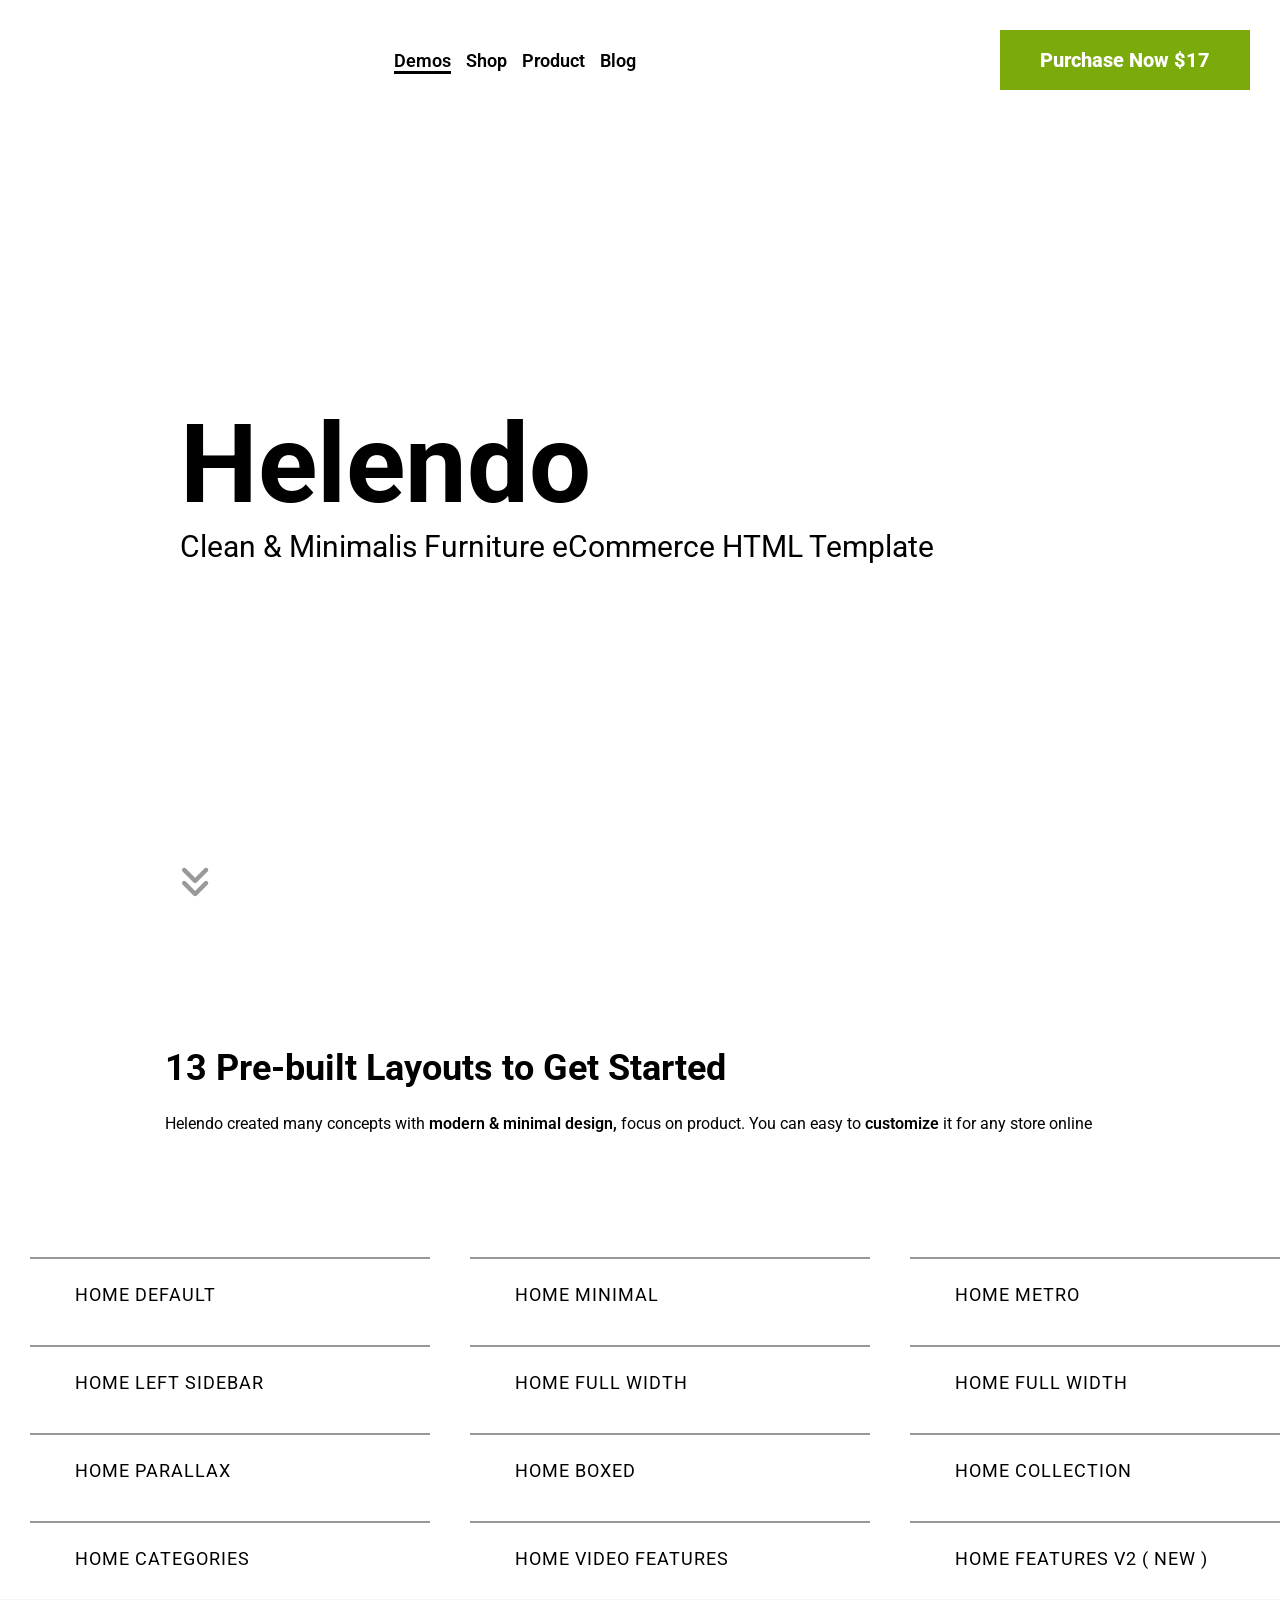
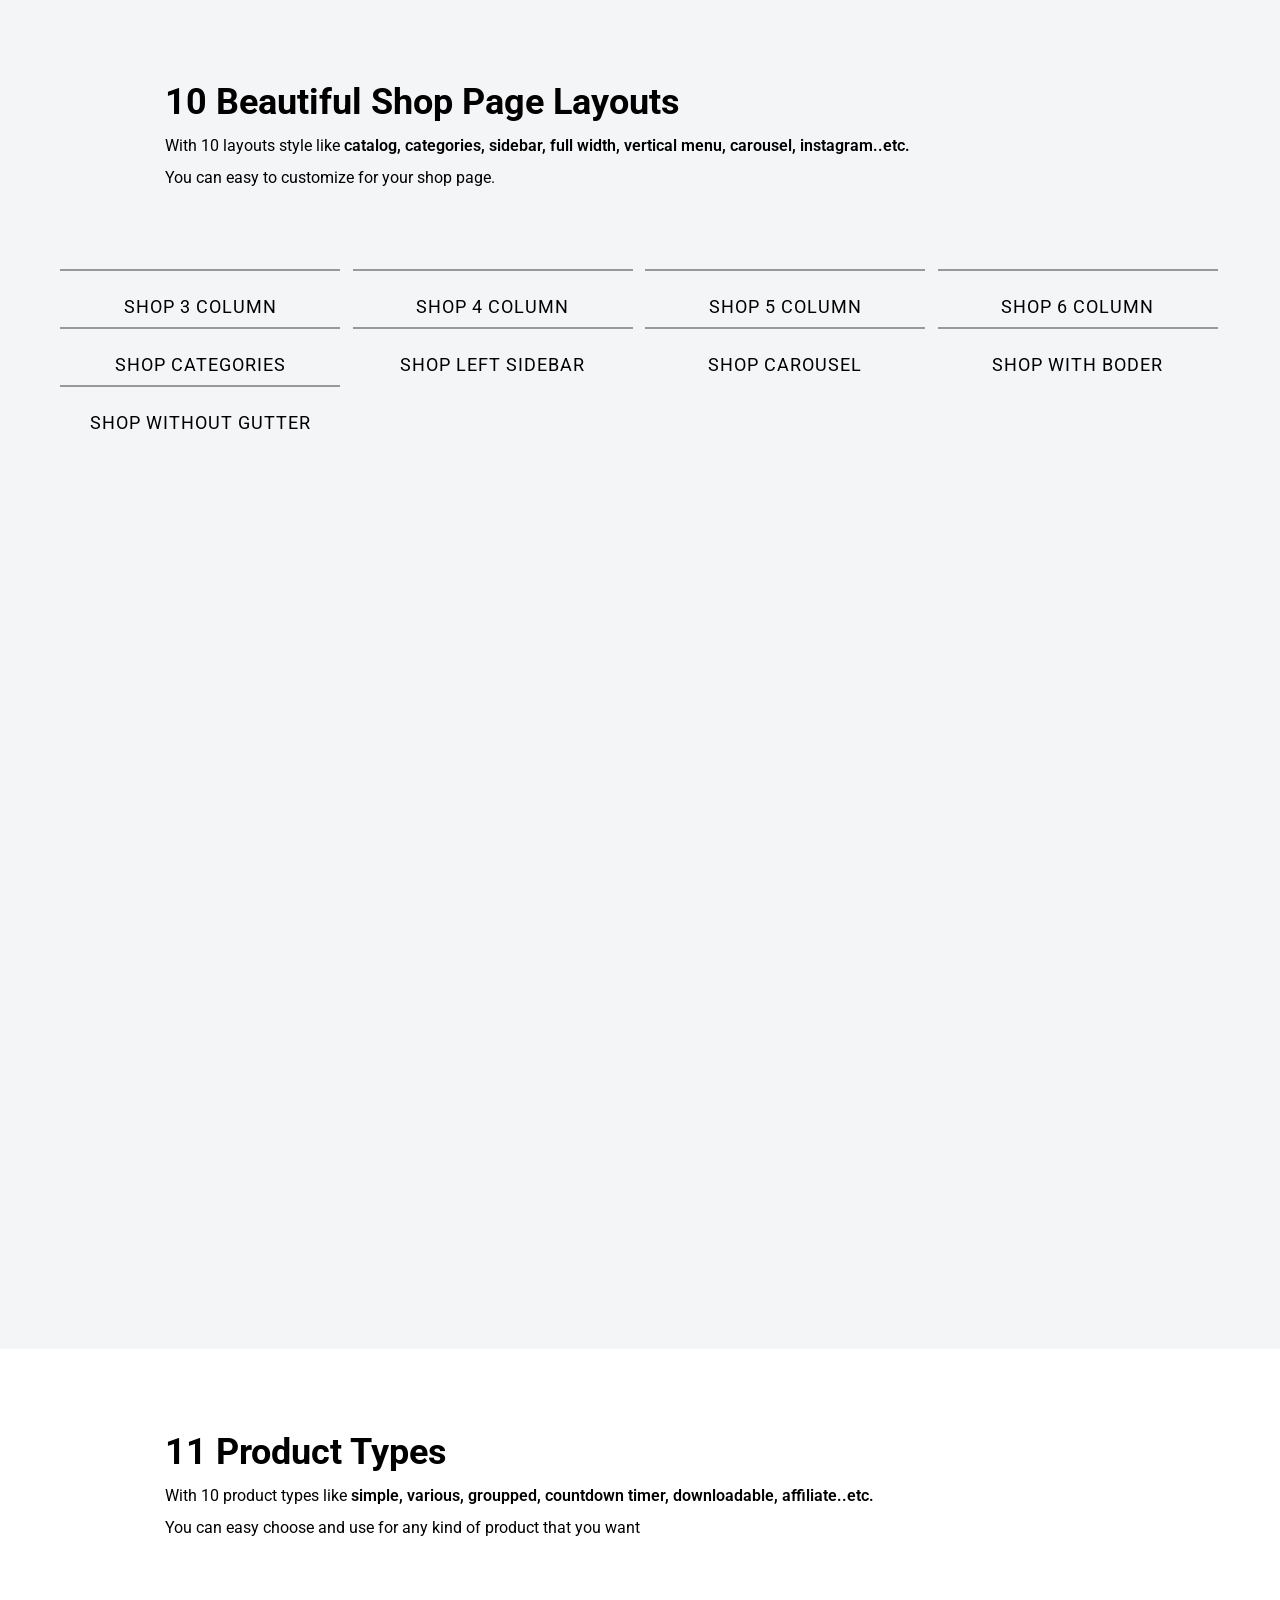
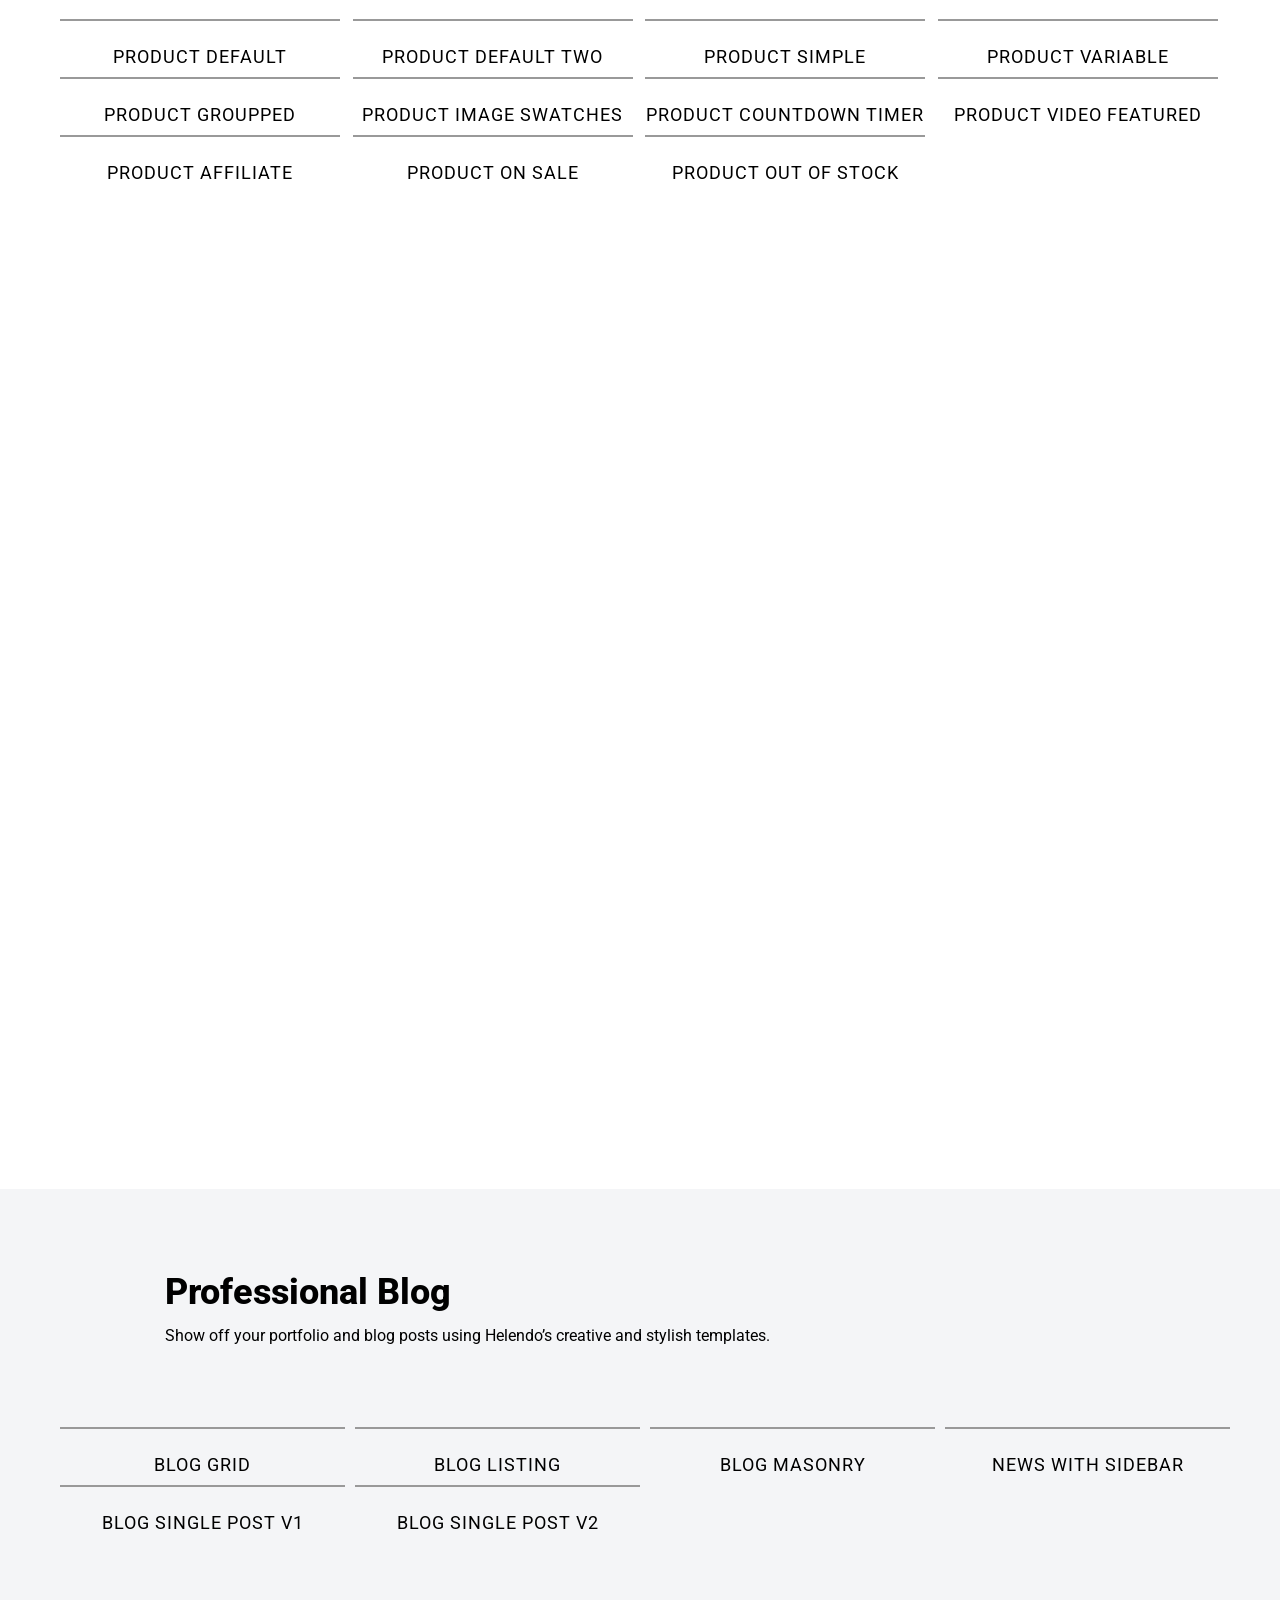
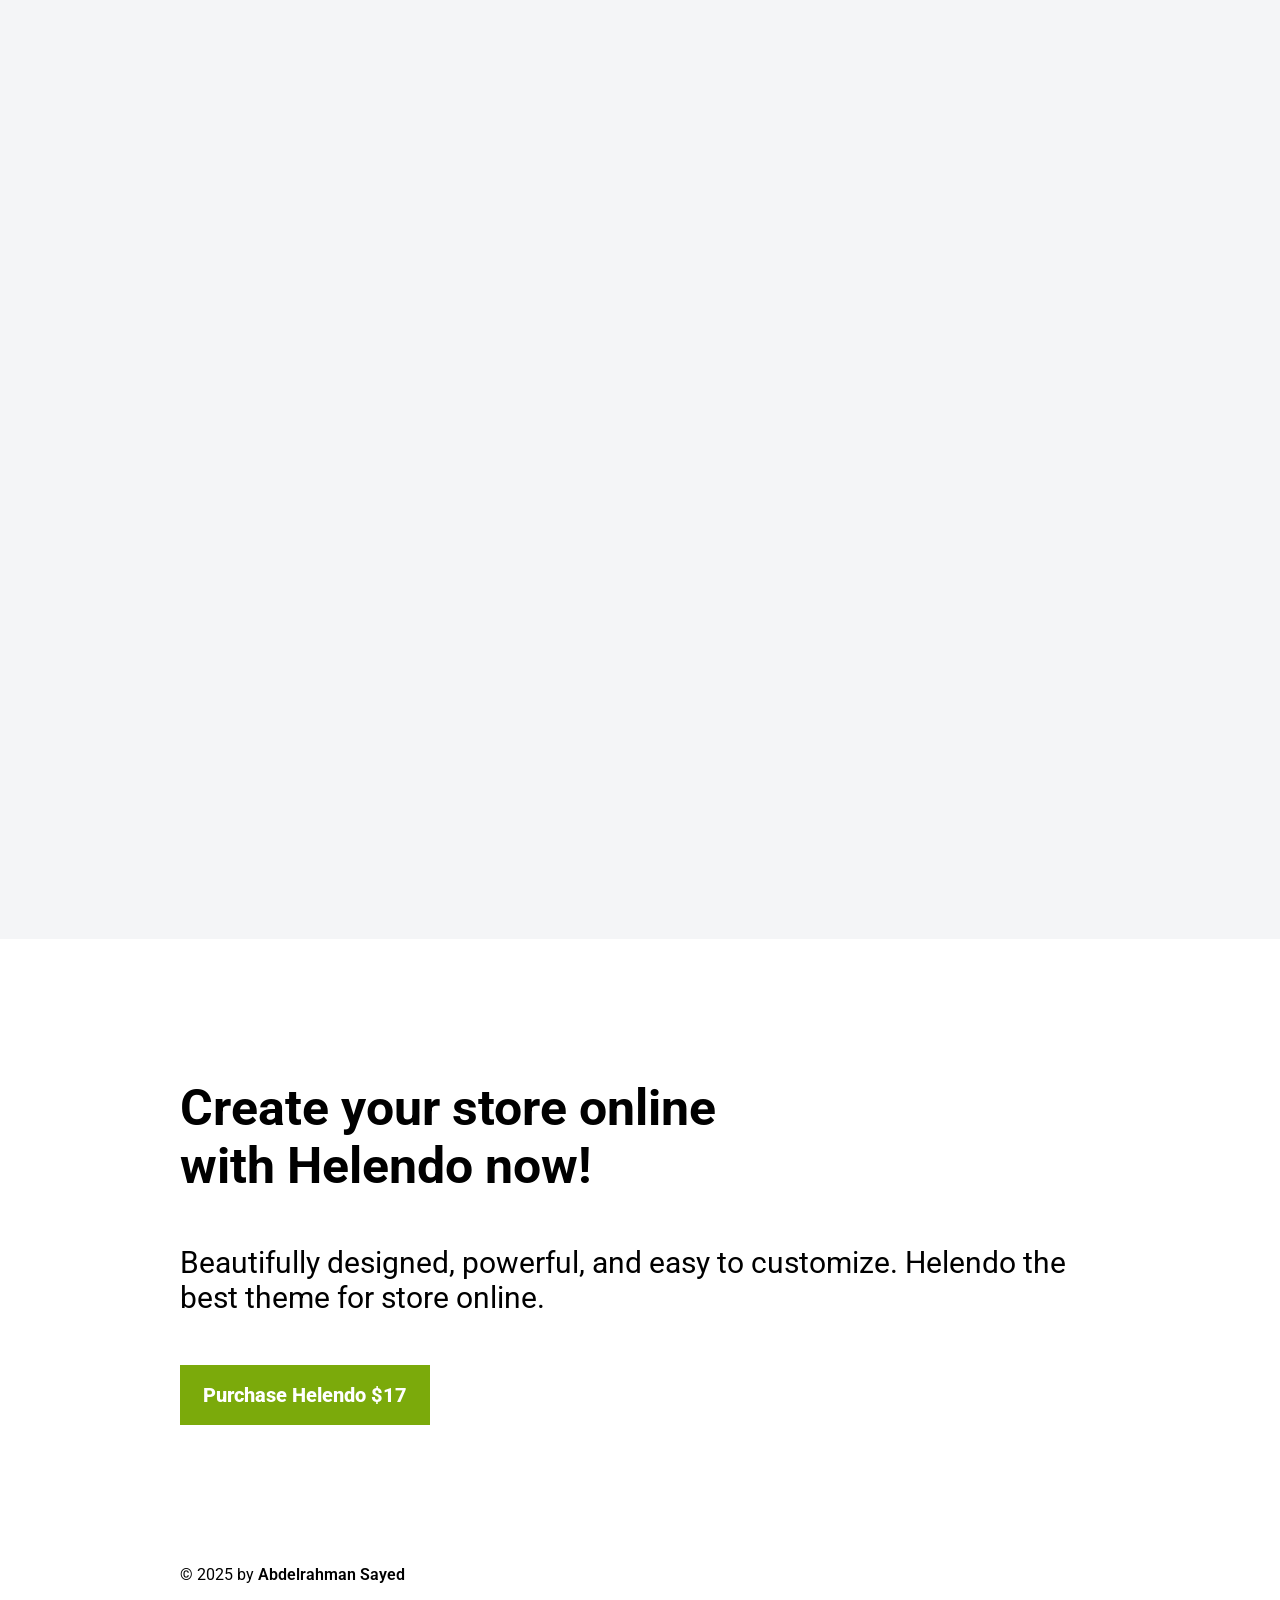
==== index.html @ ee59b18b "first commit" ====
<!DOCTYPE html>
<html lang="en">
  <head>
    <meta charset="UTF-8" />
    <meta name="viewport" content="width=device-width, initial-scale=1.0" />
    <link
      rel="stylesheet"
      href="https://cdnjs.cloudflare.com/ajax/libs/font-awesome/6.7.2/css/all.min.css"
      integrity="sha512-Evv84Mr4kqVGRNSgIGL/F/aIDqQb7xQ2vcrdIwxfjThSH8CSR7PBEakCr51Ck+w+/U6swU2Im1vVX0SVk9ABhg=="
      crossorigin="anonymous"
      referrerpolicy="no-referrer"
    />
    <link
      rel="icon"
      href="https://public-assets.envato-static.com/assets/icons/favicons/apple-touch-icon-114x114-precomposed-bab982e452fbea0c6821ffac2547e01e4b78e1df209253520c7c4e293849c4d3.png"
    />
    <link rel="preconnect" href="https://fonts.googleapis.com" />
    <link rel="preconnect" href="https://fonts.gstatic.com" crossorigin />
    <link
      href="https://fonts.googleapis.com/css2?family=Roboto:ital,wght@0,100..900;1,100..900&display=swap"
      rel="stylesheet"
    />
    <link rel="stylesheet" href="style.css" />
    <title>Envato Market</title>
  </head>
  <body>
    <header>
      <div class="header">
        <div class="logo-text">
          <img
            src="https://htmldemo.net/helendo/assets/images/logo/logo.svg"
            alt=""
          />
        </div>
        <ul>
          <li><a id="scroll-demos" href="demos">Demos</a></li>
          <li><a id="scroll-Shop" href="shop">Shop</a></li>
          <li><a id="scroll-Product" href="#">Product</a></li>
          <li><a id="scroll-Blog" href="#">Blog</a></li>
        </ul>
        <nav class="btn-header">
          <a id="btn-head" href="#">Purchase Now $17</a>
        </nav>
      </div>
    </header>
    <div class="scroll-icon">
      <i class="fa-solid fa-arrow-up"></i>
    </div>
    <div class="containar">
      <section id="demos">
        <div class="Demos">
          <div class="text-demos">
            <h1>Helendo</h1>
            <p>Clean & Minimalis Furniture eCommerce HTML Template</p>
          </div>
          <i id="angle-scrole" class="fa-solid fa-angles-down"></i>
        </div>
        <div class="Pre-built">
          <div class="pre-text">
            <h2>13 Pre-built Layouts to Get Started</h2>
            <p>
              Helendo created many concepts with
              <span>modern & minimal design, </span>
              focus on product. You can easy to <span>customize</span>
              it for any store online
            </p>
          </div>
          <div class="pre-cards">
            <div class="pre-card">
              <a href="#">
                <img
                  src="https://htmldemo.net/helendo/assets/images/preview/h1.jpg"
                  alt=""
                />
                <span>Home Default</span>
              </a>
            </div>
            <div class="pre-card">
              <a href="#">
                <img
                  src="https://htmldemo.net/helendo/assets/images/preview/h2.jpg"
                  alt=""
                />
                <span>Home Minimal</span>
              </a>
            </div>
            <div class="pre-card">
              <a href="#">
                <img
                  src="https://htmldemo.net/helendo/assets/images/preview/h3.jpg"
                  alt=""
                />
                <span>Home Metro</span>
              </a>
            </div>
            <div class="pre-card">
              <a href="">
                <img
                  src="https://htmldemo.net/helendo/assets/images/preview/h4.jpg"
                  alt=""
                />
                <span>Home Left Sidebar</span>
              </a>
            </div>
            <div class="pre-card">
              <a href="">
                <img
                  src="https://htmldemo.net/helendo/assets/images/preview/h5.jpg"
                  alt=""
                />
                <span>Home Full Width</span>
              </a>
            </div>
            <div class="pre-card">
              <a href="">
                <img
                  src="https://htmldemo.net/helendo/assets/images/preview/h5.jpg"
                  alt=""
                />
                <span>Home Full Width</span>
              </a>
            </div>
            <div class="pre-card">
              <a href="">
                <img
                  src="https://htmldemo.net/helendo/assets/images/preview/h7.jpg"
                  alt=""
                />
                <span>Home Parallax</span>
              </a>
            </div>
            <div class="pre-card">
              <a href="">
                <img
                  src="https://htmldemo.net/helendo/assets/images/preview/h7.jpg"
                  alt=""
                />
                <span>Home Boxed</span>
              </a>
            </div>
            <div class="pre-card">
              <a href="">
                <img
                  src="https://htmldemo.net/helendo/assets/images/preview/h8.jpg"
                  alt=""
                />
                <span>Home Collection</span>
              </a>
            </div>
            <div class="pre-card">
              <a href="">
                <img
                  src="https://htmldemo.net/helendo/assets/images/preview/h11.jpg"
                  alt=""
                />
                <span>Home Categories</span>
              </a>
            </div>
            <div class="pre-card">
              <a href="">
                <img
                  src="https://htmldemo.net/helendo/assets/images/preview/h12.jpg"
                  alt=""
                />
                <span>Home Video Features</span>
              </a>
            </div>
            <div class="pre-card">
              <a href="">
                <img
                  src="https://htmldemo.net/helendo/assets/images/preview/h9.jpg"
                  alt=""
                />
                <span>Home Features v2 ( New )</span>
              </a>
            </div>
          </div>
        </div>
      </section>
      <section id="shop">
        <div class="shop">
          <div class="shop-text">
            <h2>10 Beautiful Shop Page Layouts</h2>
            <p>
              With 10 layouts style like
              <span
                >catalog, categories, sidebar, full width, vertical menu,
                carousel, instagram..etc.
              </span>
              <br />
              You can easy to customize for your shop page.
            </p>
          </div>
          <div class="shop-cards">
            <div class="shop-card">
              <a href="#">
                <img
                  src="https://htmldemo.net/helendo/assets/images/preview/c1.jpg"
                  alt=""
                />
                <span>Shop 3 Column</span>
              </a>
            </div>
            <div class="shop-card">
              <a href="#">
                <img
                  src="https://htmldemo.net/helendo/assets/images/preview/c2.jpg"
                  alt=""
                />
                <span>Shop 4 Column</span>
              </a>
            </div>
            <div class="shop-card">
              <a href="#">
                <img
                  src="https://htmldemo.net/helendo/assets/images/preview/c3.jpg"
                  alt=""
                />
                <span>Shop 5 Column</span>
              </a>
            </div>
            <div class="shop-card">
              <a href="#">
                <img
                  src="https://htmldemo.net/helendo/assets/images/preview/c4.jpg"
                  alt=""
                />
                <span>Shop 6 Column</span>
              </a>
            </div>
            <div class="shop-card">
              <a href="#">
                <img
                  src="https://htmldemo.net/helendo/assets/images/preview/c5.jpg"
                  alt=""
                />
                <span>Shop Categories</span>
              </a>
            </div>
            <div class="shop-card">
              <a href="#">
                <img
                  src="https://htmldemo.net/helendo/assets/images/preview/c6.jpg"
                  alt=""
                />
                <span>Shop Left Sidebar</span>
              </a>
            </div>
            <div class="shop-card">
              <a href="#">
                <img
                  src="https://htmldemo.net/helendo/assets/images/preview/c9.jpg"
                  alt=""
                />
                <span>Shop Carousel</span>
              </a>
            </div>
            <div class="shop-card">
              <a href="#">
                <img
                  src="https://htmldemo.net/helendo/assets/images/preview/c10.jpg"
                  alt=""
                />
                <span>Shop With Boder</span>
              </a>
            </div>
            <div class="shop-card">
              <a href="#">
                <img
                  src="https://htmldemo.net/helendo/assets/images/preview/c11.jpg"
                  alt=""
                />
                <span>Shop Without Gutter</span>
              </a>
            </div>
          </div>
        </div>
      </section>
      <section id="product">
        <div class="product">
          <div class="product-text">
            <h2>11 Product Types</h2>
            <p>
              With 10 product types like
              <span
                >simple, various, groupped, countdown timer, downloadable,
                affiliate..etc.
              </span>
              <br />
              You can easy choose and use for any kind of product that you want
            </p>
          </div>
          <div class="product-cards">
            <div class="product-card">
              <a href="#">
                <img
                  src="https://htmldemo.net/helendo/assets/images/preview/s1.jpg"
                  alt=""
                />
                <span>Product Default</span>
              </a>
            </div>
            <div class="product-card">
              <a href="#">
                <img
                  src="https://htmldemo.net/helendo/assets/images/preview/s13.jpg"
                  alt=""
                />
                <span>Product Default Two</span>
              </a>
            </div>
            <div class="product-card">
              <a href="#">
                <img
                  src="https://htmldemo.net/helendo/assets/images/preview/s2.jpg"
                  alt=""
                />
                <span>Product Simple</span>
              </a>
            </div>
            <div class="product-card">
              <a href="#">
                <img
                  src="https://htmldemo.net/helendo/assets/images/preview/s3.jpg"
                  alt=""
                />
                <span>Product Variable</span>
              </a>
            </div>
            <div class="product-card">
              <a href="#">
                <img
                  src="https://htmldemo.net/helendo/assets/images/preview/s4.jpg"
                  alt=""
                />
                <span>product groupped</span>
              </a>
            </div>
            <div class="product-card">
              <a href="#">
                <img
                  src="https://htmldemo.net/helendo/assets/images/preview/s5.jpg"
                  alt=""
                />
                <span>product image swatches</span>
              </a>
            </div>
            <div class="product-card">
              <a href="#">
                <img
                  src="https://htmldemo.net/helendo/assets/images/preview/s6.jpg"
                  alt=""
                />
                <span>product countdown timer</span>
              </a>
            </div>
            <div class="product-card">
              <a href="#">
                <img
                  src="https://htmldemo.net/helendo/assets/images/preview/s8.jpg"
                  alt=""
                />
                <span>product video featured</span>
              </a>
            </div>
            <div class="product-card">
              <a href="#">
                <img
                  src="https://htmldemo.net/helendo/assets/images/preview/s9.jpg"
                  alt=""
                />
                <span>product affiliate</span>
              </a>
            </div>
            <div class="product-card">
              <a href="#">
                <img
                  src="https://htmldemo.net/helendo/assets/images/preview/s11.jpg"
                  alt=""
                />
                <span>product on sale</span>
              </a>
            </div>
            <div class="product-card">
              <a href="#">
                <img
                  src="https://htmldemo.net/helendo/assets/images/preview/s12.jpg"
                  alt=""
                />
                <span>product out of stock</span>
              </a>
            </div>
          </div>
        </div>
      </section>
      <section id="blog">
        <div class="blog">
          <div class="blog-text">
            <h2>Professional Blog</h2>
            <p>
              Show off your portfolio and blog posts using Helendo’s creative
              and stylish templates.
            </p>
          </div>
          <div class="blog-cards">
            <div class="blog-card">
              <a href="#">
                <img
                  src="https://htmldemo.net/helendo/assets/images/preview/b1.jpg"
                  alt=""
                />
                <span>Blog Grid</span>
              </a>
            </div>
            <div class="blog-card">
              <a href="#">
                <img
                  src="https://htmldemo.net/helendo/assets/images/preview/b2.jpg"
                  alt=""
                />
                <span>Blog Listing</span>
              </a>
            </div>
            <div class="blog-card">
              <a href="#">
                <img
                  src="https://htmldemo.net/helendo/assets/images/preview/b3.jpg"
                  alt=""
                />
                <span>Blog Masonry</span>
              </a>
            </div>
            <div class="blog-card">
              <a href="#">
                <img
                  src="https://htmldemo.net/helendo/assets/images/preview/b4.jpg"
                  alt=""
                />
                <span>News With Sidebar</span>
              </a>
            </div>
            <div class="blog-card">
              <a href="#">
                <img
                  src="https://htmldemo.net/helendo/assets/images/preview/b5.jpg"
                  alt=""
                />
                <span>Blog Single Post V1</span>
              </a>
            </div>
            <div class="blog-card">
              <a href="#">
                <img
                  src="https://htmldemo.net/helendo/assets/images/preview/b6.jpg"
                  alt=""
                />
                <span>Blog Single Post v2</span>
              </a>
            </div>
          </div>
        </div>
        <div class="footer">
          <div class="footer-text">
            <h1>
              Create your store online <br />
              with Helendo now!
            </h1>
            <p>
              Beautifully designed, powerful, and easy to customize. Helendo the
              best theme for store online.
            </p>
            <div class="footer-btn">
              <nav><a href="#">Purchase Helendo $17</a></nav>
            </div>
          </div>
          <p>© 2025 by <span>Abdelrahman Sayed</span></p>
        </div>
      </section>
    </div>
    <script src="script.js"></script>
  </body>
</html>
---- style.css ----
:root {
  --btn-color: #7baa0b;
  --font-ro: "Roboto", sans-serif;
}
* {
  padding: 0;
  margin: 0;
  box-sizing: border-box;
}
body {
  font-family: var(--font-ro);
}
/* Start Header  */
header {
  background: transparent;
  position: fixed;
  width: 100%;
  top: 0;
  left: 0;
  display: block;
  z-index: 1000;
}
header.scrolled {
  background: white;
  box-shadow: 0 2px 10px rgba(0, 0, 0, 0.1);
}
.header {
  display: flex;
  flex-direction: row;
  align-items: center;
  padding: 30px;
  justify-content: space-between;
  position: relative;
  z-index: 11111;
}
.header ul {
  list-style: none;
  display: flex;
  flex-direction: row;
  gap: 15px;
}
@media (max-width: 992px) {
  .header ul {
    display: none;
  }
}
.header ul a {
  position: relative;
  text-decoration: none;
  color: #000;
  font-size: 18px;
  font-weight: 600;
}
.bord {
  border-bottom: 3px solid #000;
  transition: border 0.3s ease;
  -webkit-transition: border 0.3s ease;
  -moz-transition: border 0.3s ease;
  -ms-transition: border 0.3s ease;
  -o-transition: border 0.3s ease;
}
.header ul a::after {
  content: "";
  position: absolute;
  left: 0;
  bottom: -3px;
  height: 3px;
  width: 0;
  background-color: #000;
  transition: width 0.4s ease;
}

.header ul a:hover::after {
  width: 100%;
}
.btn-header {
  width: 250px;
  height: 60px;
  background: var(--btn-color);
  display: flex;
  align-items: center;
  justify-content: center;
}
.btn-header a {
  text-decoration-line: none;
  -moz-text-decoration-line: none;
  font-size: 20px;
  font-weight: 800;
  color: #fff;
}
@media (max-width: 767px) {
  .header {
    padding: 15px;
  }
  .btn-header {
    width: 150px;
    height: 45px;
  }
  .btn-header a {
    font-size: 15px;
  }
}
/* End Header  */
.containar {
  display: flex;
  flex-direction: column;
  align-items: center;
  padding: 0 15px;
}
.scroll-icon {
  width: 70px;
  height: 55px;
  background: #dcb14a;
  border-radius: 50%;
  -webkit-border-radius: 50%;
  -moz-border-radius: 50%;
  -ms-border-radius: 50%;
  -o-border-radius: 50%;
  display: none;
  flex-direction: column;
  align-items: center;
  justify-content: center;
  position: fixed;
  right: 2%;
  bottom: 5%;
  cursor: pointer;
  z-index: 1111;
}
.scroll-icon i {
  font-size: 30px;
  color: #fff;
}
.ic-sc {
  display: flex;
}
/* start sec demos  */
section {
  width: 100vw;
}
.Demos {
  background-image: url(https://htmldemo.net/helendo/assets/images/preview-hero.jpg);
  background-size: cover;
  background-repeat: no-repeat;
  background-position: center;
  background-attachment: fixed;
  padding: 0 180px;
  width: 100%;
  height: 965px;
}
.text-demos {
  transform: translateY(400px);
}
.Demos .text-demos h1 {
  font-size: 110px;
}
.Demos .text-demos p {
  font-size: 30px;
}
.Demos i {
  font-size: 35px;
  color: #999;
  transform: translateY(700px);
  -webkit-transform: translateY(700px);
  -moz-transform: translateY(700px);
  -ms-transform: translateY(700px);
  -o-transform: translateY(700px);
  cursor: pointer;
}
.Pre-built .pre-text {
  padding: 75px 165px;

  line-height: 3.5rem;
}
.pre-text h2 {
  font-size: 36px;
}
.pre-text p {
  font-size: 16px;
  font-weight: 400;
}
.pre-text p span {
  font-weight: 600;
}
.pre-cards {
  display: grid;
  grid-template-columns: 1fr 1fr 1fr;
  padding: 30px;
  justify-items: center;
  gap: 40px;
}
.pre-card a {
  text-decoration-line: none;
  color: #000;
  display: flex;
  flex-direction: column;
  align-items: flex-start;
  gap: 25px;
  transition: all 0.3s ease-in-out;
  -moz-text-decoration-line: none;
}
.pre-card:hover {
  transform: translateY(-10px);
  -webkit-transform: translateY(-10px);
  -moz-transform: translateY(-10px);
  -ms-transform: translateY(-10px);
  -o-transform: translateY(-10px);
}
.pre-card img {
  width: 400px;
  border: 1px solid #999;
}
.pre-card span {
  font-size: 18px;
  font-weight: 400;
  text-transform: uppercase;
  letter-spacing: 1px;
  margin: 0 45px;
}
.pre-card:hover span {
  border-bottom: 1px solid #999;
}
@media (min-width: 768px) and (max-width: 1023px) {
  .Demos {
    padding: 0 15px;
    height: 570px;
  }
  .Demos .text-demos h1 {
    font-size: 55px;
  }
  .Demos .text-demos p {
    font-size: 20px;
  }
  .text-demos {
    transform: translateY(255px);
    -webkit-transform: translateY(255px);
    -moz-transform: translateY(255px);
    -ms-transform: translateY(255px);
    -o-transform: translateY(255px);
  }
  .Demos i {
    transform: translateY(360px);
    -webkit-transform: translateY(360px);
    -moz-transform: translateY(360px);
    -ms-transform: translateY(360px);
    -o-transform: translateY(360px);
  }
  .Pre-built .pre-text {
    padding: 30px;
    line-height: 3.5rem;
  }
  .pre-text h2 {
    font-size: 30px;
    font-weight: 800;
  }
  .pre-text p {
    font-size: 16px;
    line-height: 2rem;
    font-weight: 400;
  }
  .pre-cards {
    display: grid;
    grid-template-columns: 1fr 1fr;
    padding: 25px;
    justify-items: center;
    gap: 8px;
  }
  .pre-card img {
    width: 360px;
    border: 1px solid #999;
  }
  .pre-card span {
    font-size: 16px;
    margin: 0 30px;
  }
}
@media (max-width: 767px) {
  .Demos {
    padding: 0 15px;
    height: 510px;
  }
  .Demos .text-demos h1 {
    font-size: 40px;
  }
  .Demos .text-demos p {
    font-size: 20px;
  }
  .text-demos {
    transform: translateY(170px);
    -webkit-transform: translateY(170px);
    -moz-transform: translateY(170px);
    -ms-transform: translateY(170px);
    -o-transform: translateY(170px);
  }
  .Demos i {
    transform: translateY(300px);
    -webkit-transform: translateY(300px);
    -moz-transform: translateY(300px);
    -ms-transform: translateY(300px);
    -o-transform: translateY(300px);
  }
  .Pre-built .pre-text {
    padding: 15px;
    line-height: 3rem;
  }
  .pre-text h2 {
    font-size: 30px;
    font-weight: 800;
  }
  .pre-text p {
    font-size: 16px;
    line-height: 2rem;
    font-weight: 400;
  }
  .pre-cards {
    display: grid;
    grid-template-columns: 1fr;
    padding: 25px;
    justify-items: center;
    gap: 30px;
  }
  .pre-card img {
    width: 275px;
    border: 1px solid #999;
  }
  .pre-card span {
    font-size: 16px;
    margin: 0 30px;
  }
}
/* End sec demos  */
/* start sec shop  */
#shop {
  height: 100%;
}
.shop {
  background: #f4f5f7;
  height: 150vh;
}
.shop-text {
  padding: 75px 165px;
  line-height: 3.5rem;
}
.shop-text h2 {
  font-size: 36px;
}
.shop-text p {
  font-size: 16px;
  font-weight: 400;
  line-height: 2;
}
.shop p span {
  font-weight: 600;
}
.shop-cards {
  display: grid;
  grid-template-columns: 1fr 1fr 1fr 1fr;
  padding: 0px 60px;
  justify-items: start;
  gap: 10px;
  width: 100%;
}
.shop-card a {
  text-decoration-line: none;
  color: #000;
  display: flex;
  flex-direction: column;
  align-items: center;
  gap: 25px;
  transition: all 0.3s ease-in-out;
  -moz-text-decoration-line: none;
}
.shop-card:hover {
  transform: translateY(-10px);
  -webkit-transform: translateY(-10px);
  -moz-transform: translateY(-10px);
  -ms-transform: translateY(-10px);
  -o-transform: translateY(-10px);
}
.shop-card img {
  width: 280px;
  border: 1px solid #999;
}
.shop-card span {
  font-size: 18px;
  font-weight: 400;
  text-transform: uppercase;
  letter-spacing: 1px;
}
.shop-card:hover span {
  border-bottom: 1px solid #999;
}
@media (min-width: 768px) and (max-width: 1023px) {
  #shop {
    height: 100%;
  }
  .shop-cards {
    display: grid;
    grid-template-columns: 1fr 1fr;
    padding: 25px;
    justify-items: center;
    gap: 8px;
  }
  .shop-text {
    padding: 30px;
    line-height: 3.5rem;
  }
  .shop-text h2 {
    font-size: 30px;
    font-weight: 800;
  }
  .shop-text p {
    font-size: 16px;
    line-height: 2rem;
    font-weight: 400;
  }
}
@media (max-width: 767px) {
  #shop {
    height: 100%;
  }
  .shop-cards {
    display: grid;
    grid-template-columns: 1fr;
    padding: 25px;
    justify-items: center;
    gap: 8px;
  }
  .shop-text {
    padding: 30px;
    line-height: 3rem;
  }
  .shop-text h2 {
    font-size: 30px;
    font-weight: 800;
    line-height: 2.2rem;
  }
  .shop-text p {
    font-size: 16px;
    line-height: 2rem;
    font-weight: 400;
  }
  .shop-card span {
    font-size: 12px;
    font-weight: 400;
    text-transform: uppercase;
    letter-spacing: 1px;
  }
}
/* End sec shop  */
/* Start sec product  */
#product {
  height: 160vh;
}
.product-text {
  padding: 75px 165px;
  line-height: 3.5rem;
}
.product-text h2 {
  font-size: 36px;
}
.product-text p {
  font-size: 16px;
  font-weight: 400;
  line-height: 2;
}
.product p span {
  font-weight: 600;
}
.product-cards {
  display: grid;
  grid-template-columns: 1fr 1fr 1fr 1fr;
  padding: 0px 60px;
  justify-items: start;
  gap: 10px;
  width: 100%;
}
.product-card a {
  text-decoration-line: none;
  color: #000;
  display: flex;
  flex-direction: column;
  align-items: center;
  gap: 25px;
  transition: all 0.3s ease-in-out;
  -moz-text-decoration-line: none;
}
.product-card:hover {
  transform: translateY(-10px);
  -webkit-transform: translateY(-10px);
  -moz-transform: translateY(-10px);
  -ms-transform: translateY(-10px);
  -o-transform: translateY(-10px);
}
.product-card img {
  width: 280px;
  border: 1px solid #999;
}
.product-card span {
  font-size: 18px;
  font-weight: 400;
  text-transform: uppercase;
  letter-spacing: 1px;
}
.product-card:hover span {
  border-bottom: 1px solid #999;
}
@media (min-width: 768px) and (max-width: 1023px) {
  #product {
    height: 100%;
  }
  .product-cards {
    display: grid;
    grid-template-columns: 1fr 1fr;
    padding: 25px;
    justify-items: center;
    gap: 8px;
  }
  .product-text {
    padding: 30px;
    line-height: 3.5rem;
  }
  .product-text h2 {
    font-size: 30px;
    font-weight: 800;
  }
  .product-text p {
    font-size: 16px;
    line-height: 2rem;
    font-weight: 400;
  }
}
@media (max-width: 767px) {
  #product {
    height: 100%;
  }
  .product-cards {
    display: grid;
    grid-template-columns: 1fr;
    padding: 25px;
    justify-items: center;
    gap: 8px;
  }
  .product-text {
    padding: 30px;
    line-height: 3rem;
  }
  .product-text h2 {
    font-size: 30px;
    font-weight: 800;
    line-height: 2.2rem;
  }
  .product-text p {
    font-size: 16px;
    line-height: 2rem;
    font-weight: 400;
  }
  .product-card span {
    font-size: 12px;
    font-weight: 400;
    text-transform: uppercase;
    letter-spacing: 1px;
  }
}
/* End sec product  */
/* Start sec blog  */
#blog {
  height: 100%;
}
.blog {
  background: #f4f5f7;
  height: 150vh;
}
.blog-text {
  padding: 75px 165px;
  line-height: 3.5rem;
}
.blog-text h2 {
  font-size: 36px;
  font-weight: 800;
}
.blog-text p {
  font-size: 16px;
  line-height: 2rem;
  font-weight: 400;
}
.blog-cards {
  display: grid;
  grid-template-columns: 1fr 1fr 1fr 1fr;
  padding: 0px 60px;
  justify-items: start;
  gap: 10px;
  width: 100%;
}
.blog-card a {
  text-decoration-line: none;
  color: #000;
  display: flex;
  flex-direction: column;
  align-items: center;
  gap: 25px;
  transition: all 0.3s ease-in-out;
  -moz-text-decoration-line: none;
}
.blog-card:hover {
  transform: translateY(-10px);
  -webkit-transform: translateY(-10px);
  -moz-transform: translateY(-10px);
  -ms-transform: translateY(-10px);
  -o-transform: translateY(-10px);
}
.blog-card img {
  width: 285px;
  border: 1px solid #999;
}
.blog-card span {
  font-size: 18px;
  font-weight: 400;
  text-transform: uppercase;
  letter-spacing: 1px;
}
.blog-card:hover span {
  border-bottom: 1px solid #999;
}
@media (min-width: 768px) and (max-width: 1023px) {
  #blog {
    height: 100%;
  }
  .blog {
    height: auto;
  }
  .blog-cards {
    display: grid;
    grid-template-columns: 1fr 1fr;
    padding: 25px;
    justify-items: center;
    gap: 8px;
  }
  .blog-text {
    padding: 30px;
    line-height: 3.5rem;
  }
  .blog-text h2 {
    font-size: 30px;
    font-weight: 800;
  }
  .blog-text p {
    font-size: 16px;
    line-height: 2rem;
    font-weight: 400;
  }
}
@media (max-width: 767px) {
  #blog {
    height: 100%;
  }
  .blog {
    height: auto;
  }
  .blog-cards {
    display: grid;
    grid-template-columns: 1fr;
    padding: 25px;
    justify-items: center;
    gap: 8px;
  }
  .blog-text {
    padding: 30px;
    line-height: 3rem;
  }
  .blog-text h2 {
    font-size: 30px;
    font-weight: 800;
    line-height: 2.2rem;
  }
  .blog-text p {
    font-size: 16px;
    line-height: 2rem;
    font-weight: 400;
  }
  .blog-card span {
    font-size: 12px;
    font-weight: 400;
    text-transform: uppercase;
    letter-spacing: 1px;
  }
}
.footer {
  background-image: url(https://htmldemo.net/helendo/assets/images/footer.jpg);
  background-size: cover;
  background-repeat: no-repeat;
  background-position: center;
  background-attachment: fixed;
  padding: 0 180px;
  width: 100%;
  height: 700px;
}
.footer-text {
  padding: 140px 0;
  display: flex;
  flex-direction: column;
  gap: 50px;
}
.footer-text h1 {
  font-size: 50px;
  font-weight: 700;
}
.footer-text p {
  font-size: 30px;
}
.footer-btn {
  width: 250px;
  height: 60px;
  background: var(--btn-color);
  display: flex;
  align-items: center;
  justify-content: center;
}
.footer-btn a {
  text-decoration-line: none;
  -moz-text-decoration-line: none;
  font-size: 20px;
  font-weight: 800;
  color: #fff;
}
.footer span {
  font-weight: 600;
}
@media (min-width: 768px) and (max-width: 1023px) {
  .footer {
    padding: 30px;
    height: auto;
  }

  .footer-text {
    padding: 40px 0;
    display: flex;
    flex-direction: column;
    gap: 50px;
  }
  .footer-text h1 {
    font-size: 25px;
    font-weight: 700;
  }
  .footer-text p {
    font-size: 18px;
  }
}
@media (max-width: 767px) {
  .footer {
    padding: 30px;
    height: auto;
  }
  .footer-text {
    padding: 30px 0;
    display: flex;
    flex-direction: column;
    gap: 65px;
  }
  .footer-text h1 {
    font-size: 23px;
    font-weight: 700;
  }
  .footer-text p {
    font-size: 16px;
  }
  .footer-btn {
    width: 200px;
    height: 50px;
    background: var(--btn-color);
    display: flex;
    align-items: center;
    justify-content: center;
  }
  .footer-btn a {
    text-decoration-line: none;
    -moz-text-decoration-line: none;
    font-size: 16px;
    font-weight: 800;
    color: #fff;
  }
}
/* End sec blog  */
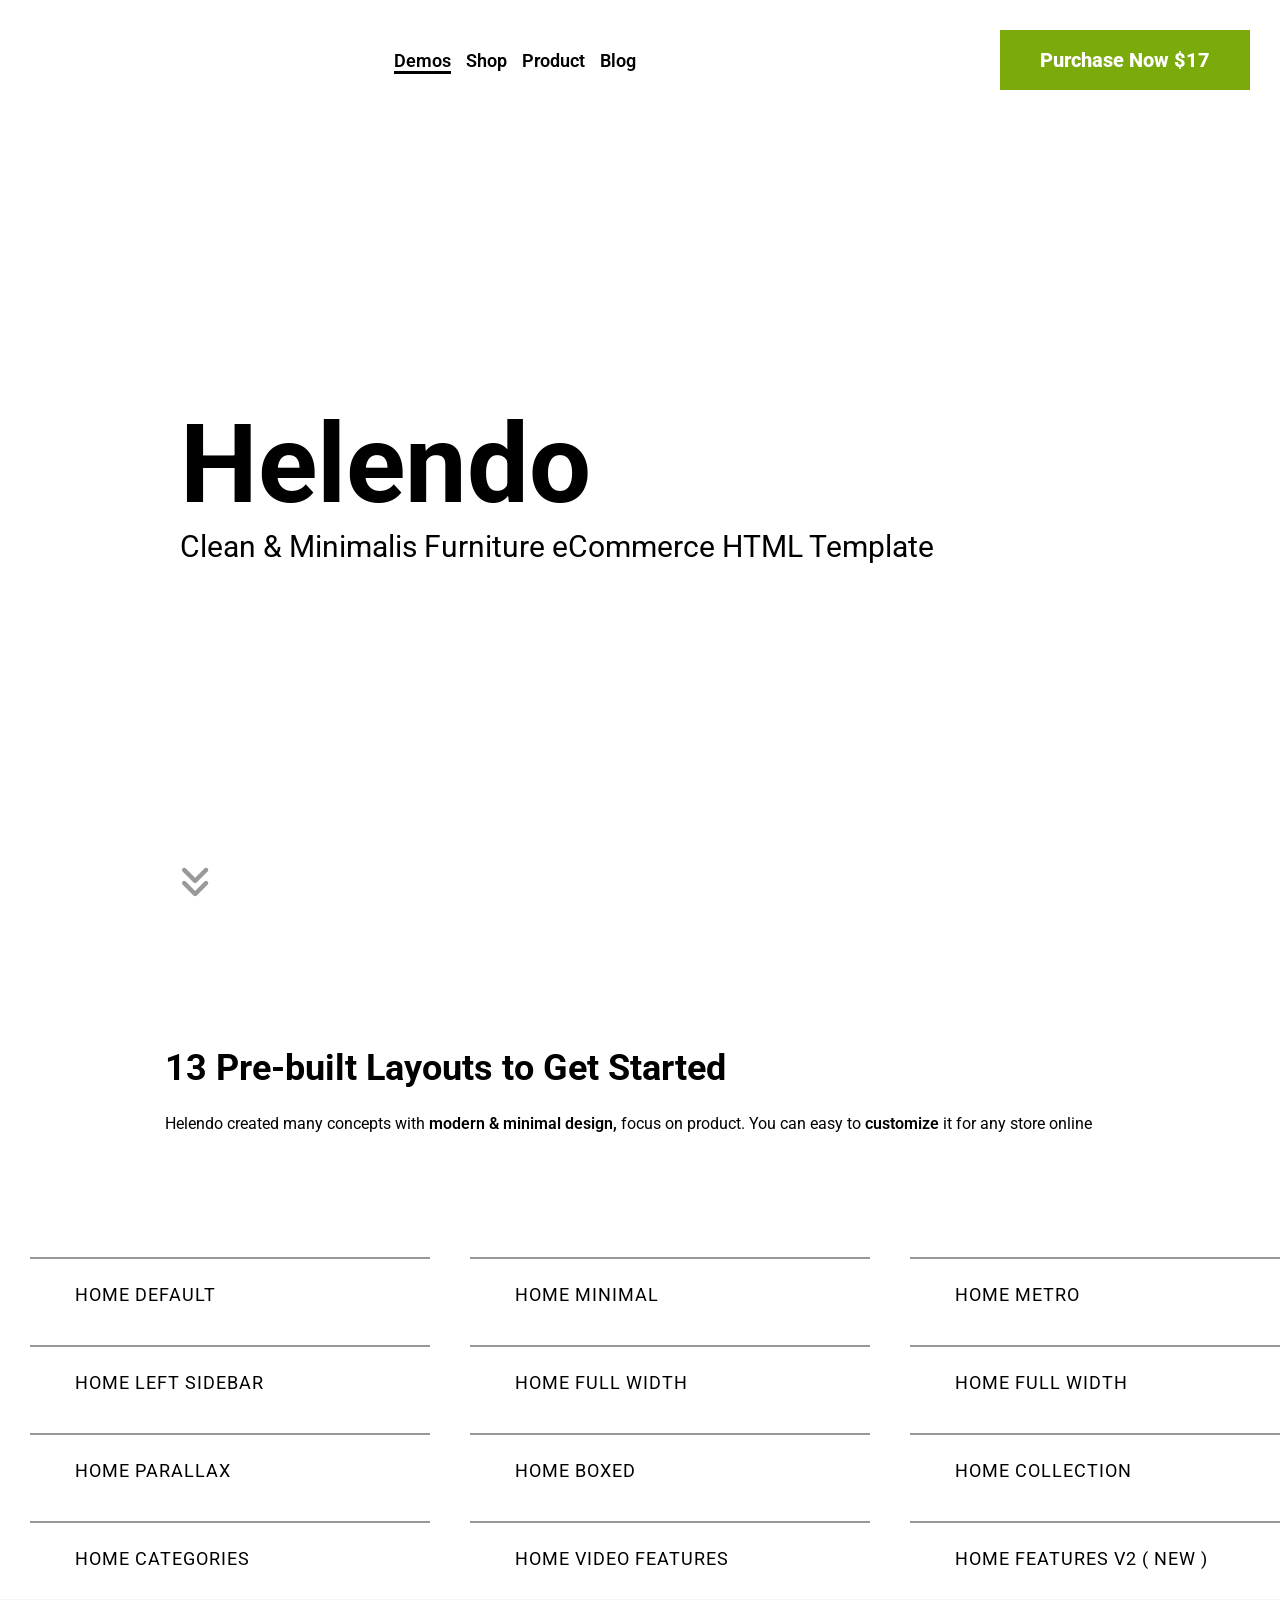
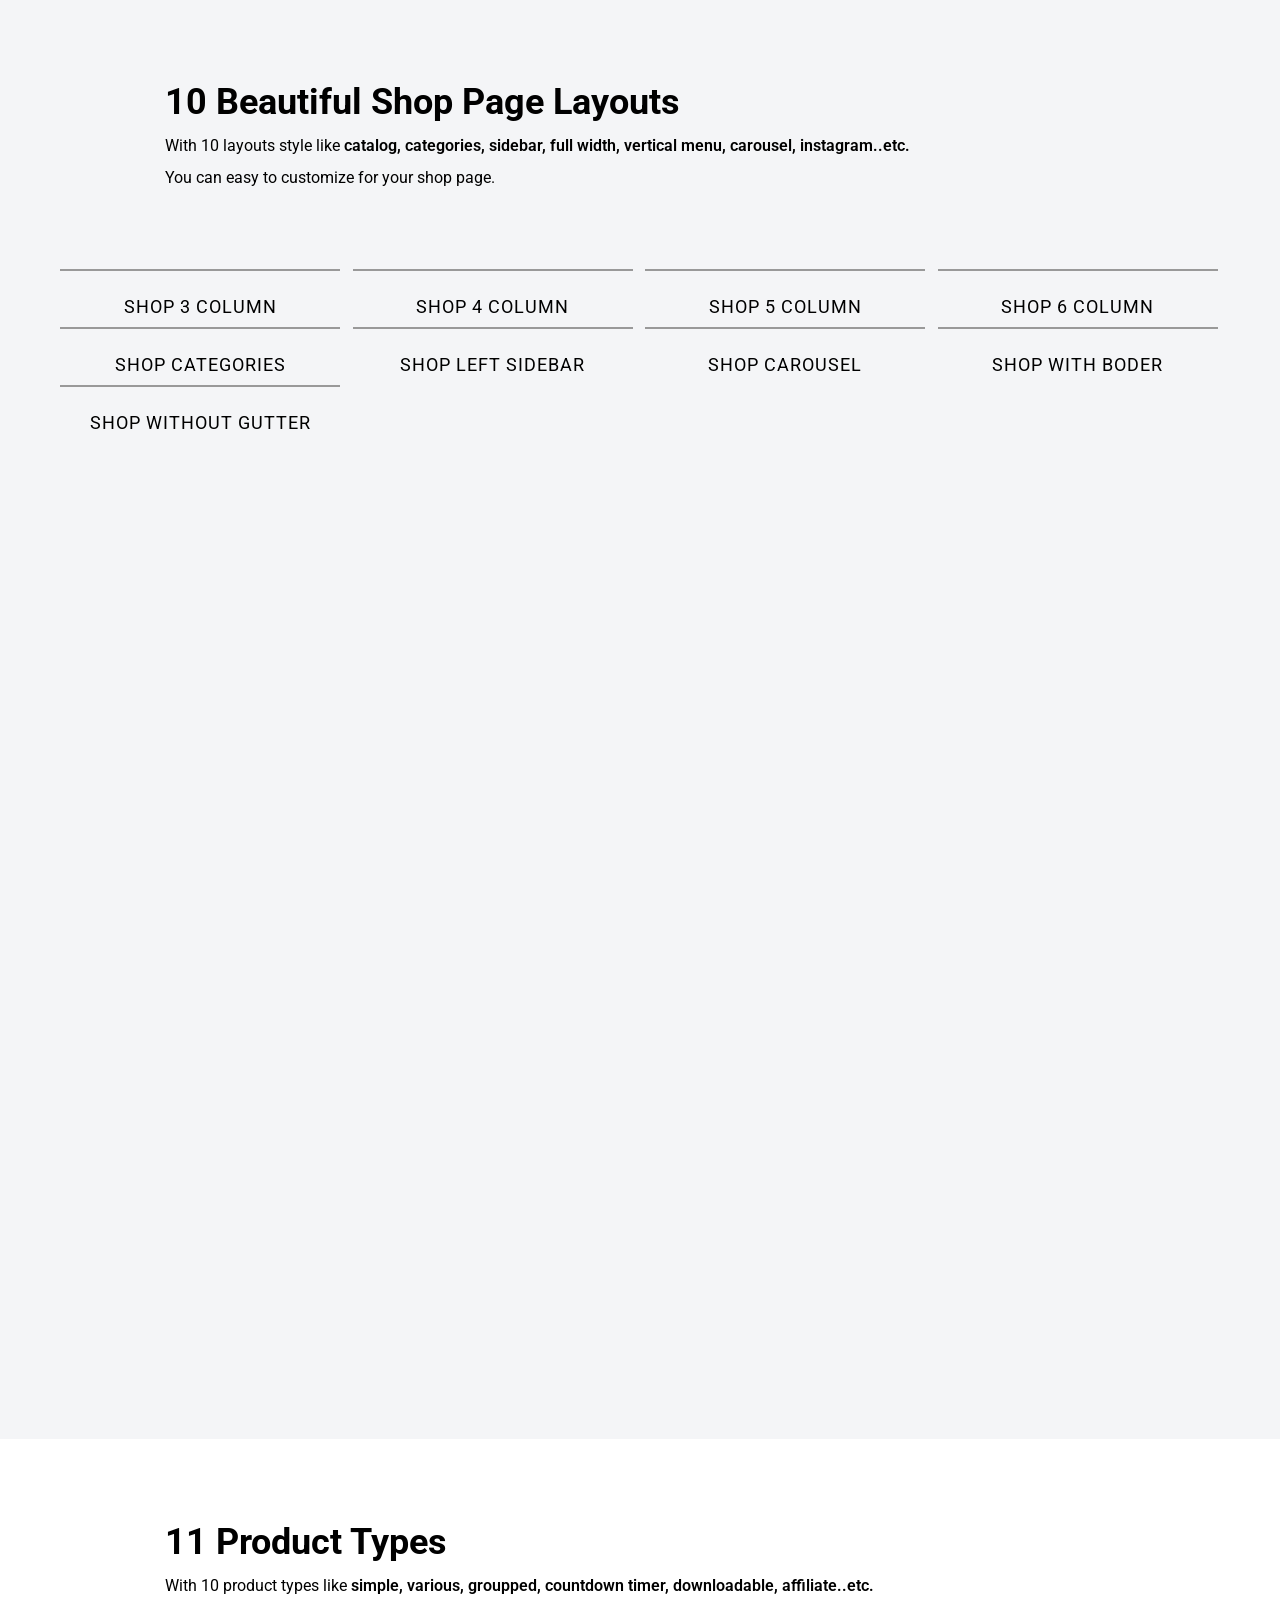
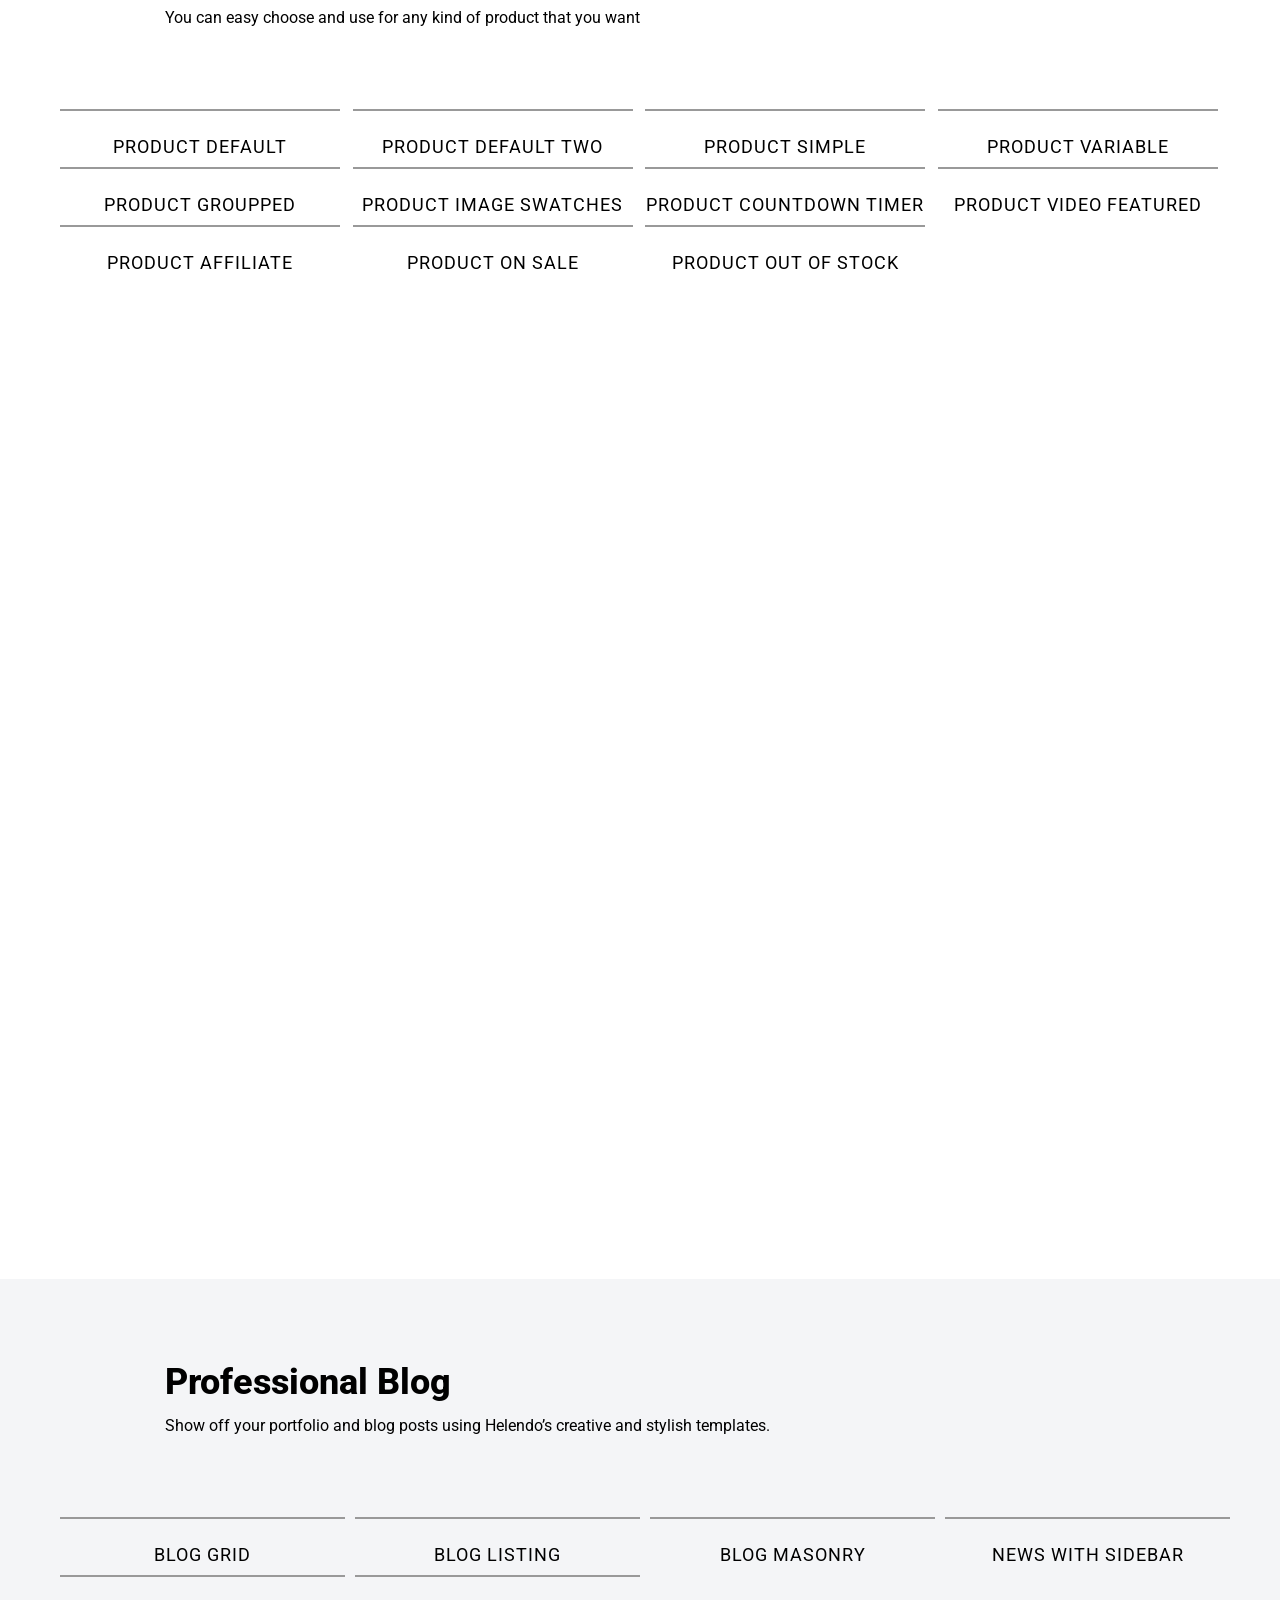
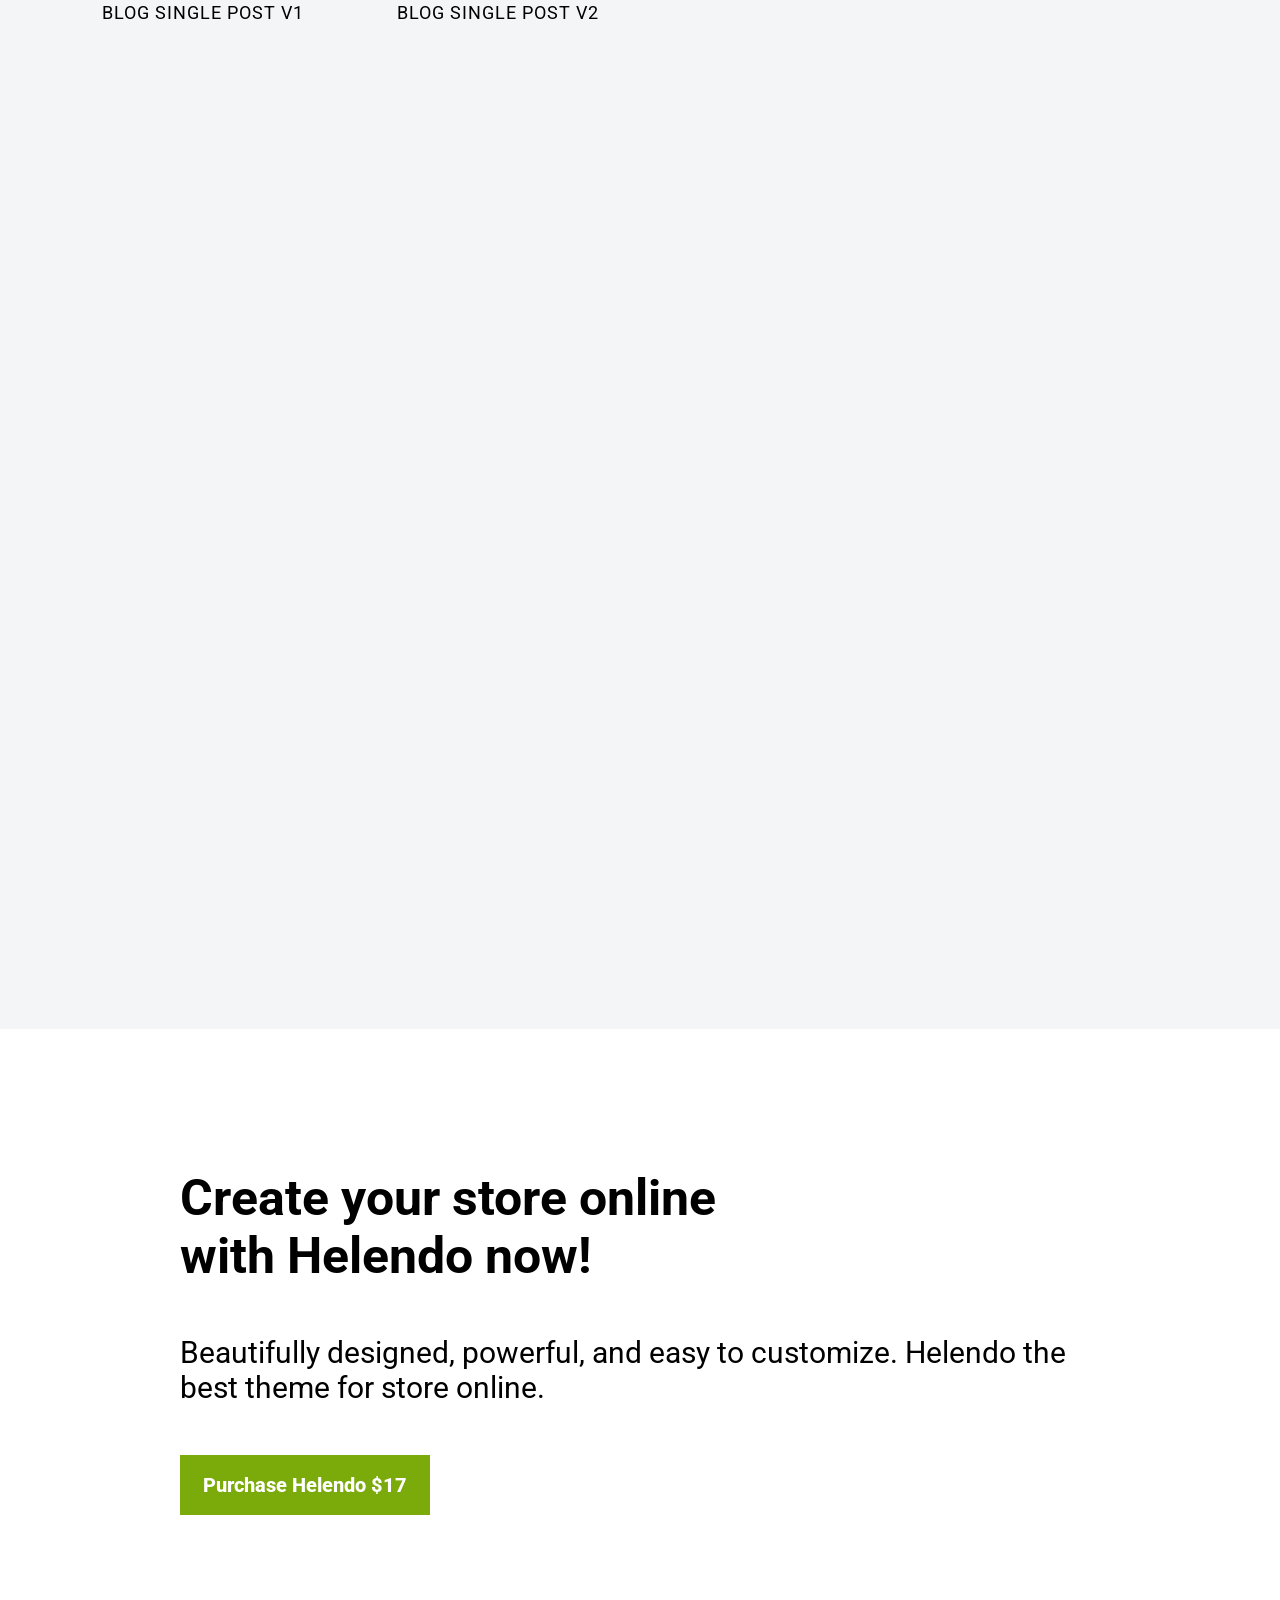
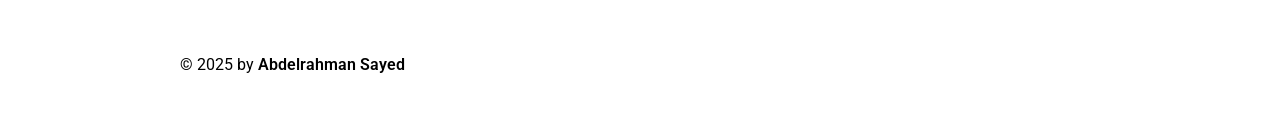
==== commit d55b1c03: "add animation in scroll icon" ====
--- a/index.html
+++ b/index.html
@@ -35,8 +35,8 @@
         <ul>
           <li><a id="scroll-demos" href="demos">Demos</a></li>
           <li><a id="scroll-Shop" href="shop">Shop</a></li>
-          <li><a id="scroll-Product" href="#">Product</a></li>
-          <li><a id="scroll-Blog" href="#">Blog</a></li>
+          <li><a id="scroll-Product" href="product">Product</a></li>
+          <li><a id="scroll-Blog" href="blog">Blog</a></li>
         </ul>
         <nav class="btn-header">
           <a id="btn-head" href="#">Purchase Now $17</a>
--- a/style.css
+++ b/style.css
@@ -53,11 +53,11 @@
 }
 .bord {
   border-bottom: 3px solid #000;
-  transition: border 0.3s ease;
-  -webkit-transition: border 0.3s ease;
-  -moz-transition: border 0.3s ease;
-  -ms-transition: border 0.3s ease;
-  -o-transition: border 0.3s ease;
+  transition: width 0.4s ease-out;
+  -webkit-transition: width 0.4s ease-out;
+  -moz-transition: width 0.4s ease-out;
+  -ms-transition: width 0.4s ease-out;
+  -o-transition: width 0.4s ease-out;
 }
 .header ul a::after {
   content: "";
@@ -68,8 +68,11 @@
   width: 0;
   background-color: #000;
   transition: width 0.4s ease;
-}
-
+  -webkit-transition: width 0.4s ease;
+  -moz-transition: width 0.4s ease;
+  -ms-transition: width 0.4s ease;
+  -o-transition: width 0.4s ease;
+}
 .header ul a:hover::after {
   width: 100%;
 }
@@ -126,6 +129,26 @@
   cursor: pointer;
   z-index: 1111;
 }
+.scroll-icon:hover {
+  animation: si 1s infinite;
+  -webkit-animation: si 1s infinite;
+}
+@keyframes si {
+  0% {
+    transform: translateY(10px);
+    -webkit-transform: translateY(10px);
+    -moz-transform: translateY(10px);
+    -ms-transform: translateY(10px);
+    -o-transform: translateY(10px);
+  }
+  100% {
+    transform: translateY(-10px);
+    -webkit-transform: translateY(-10px);
+    -moz-transform: translateY(-10px);
+    -ms-transform: translateY(-10px);
+    -o-transform: translateY(-10px);
+  }
+}
 .scroll-icon i {
   font-size: 30px;
   color: #fff;
@@ -334,7 +357,7 @@
 }
 .shop {
   background: #f4f5f7;
-  height: 150vh;
+  height: 160vh;
 }
 .shop-text {
   padding: 75px 165px;
@@ -416,6 +439,9 @@
 }
 @media (max-width: 767px) {
   #shop {
+    height: 100%;
+  }
+  .shop {
     height: 100%;
   }
   .shop-cards {
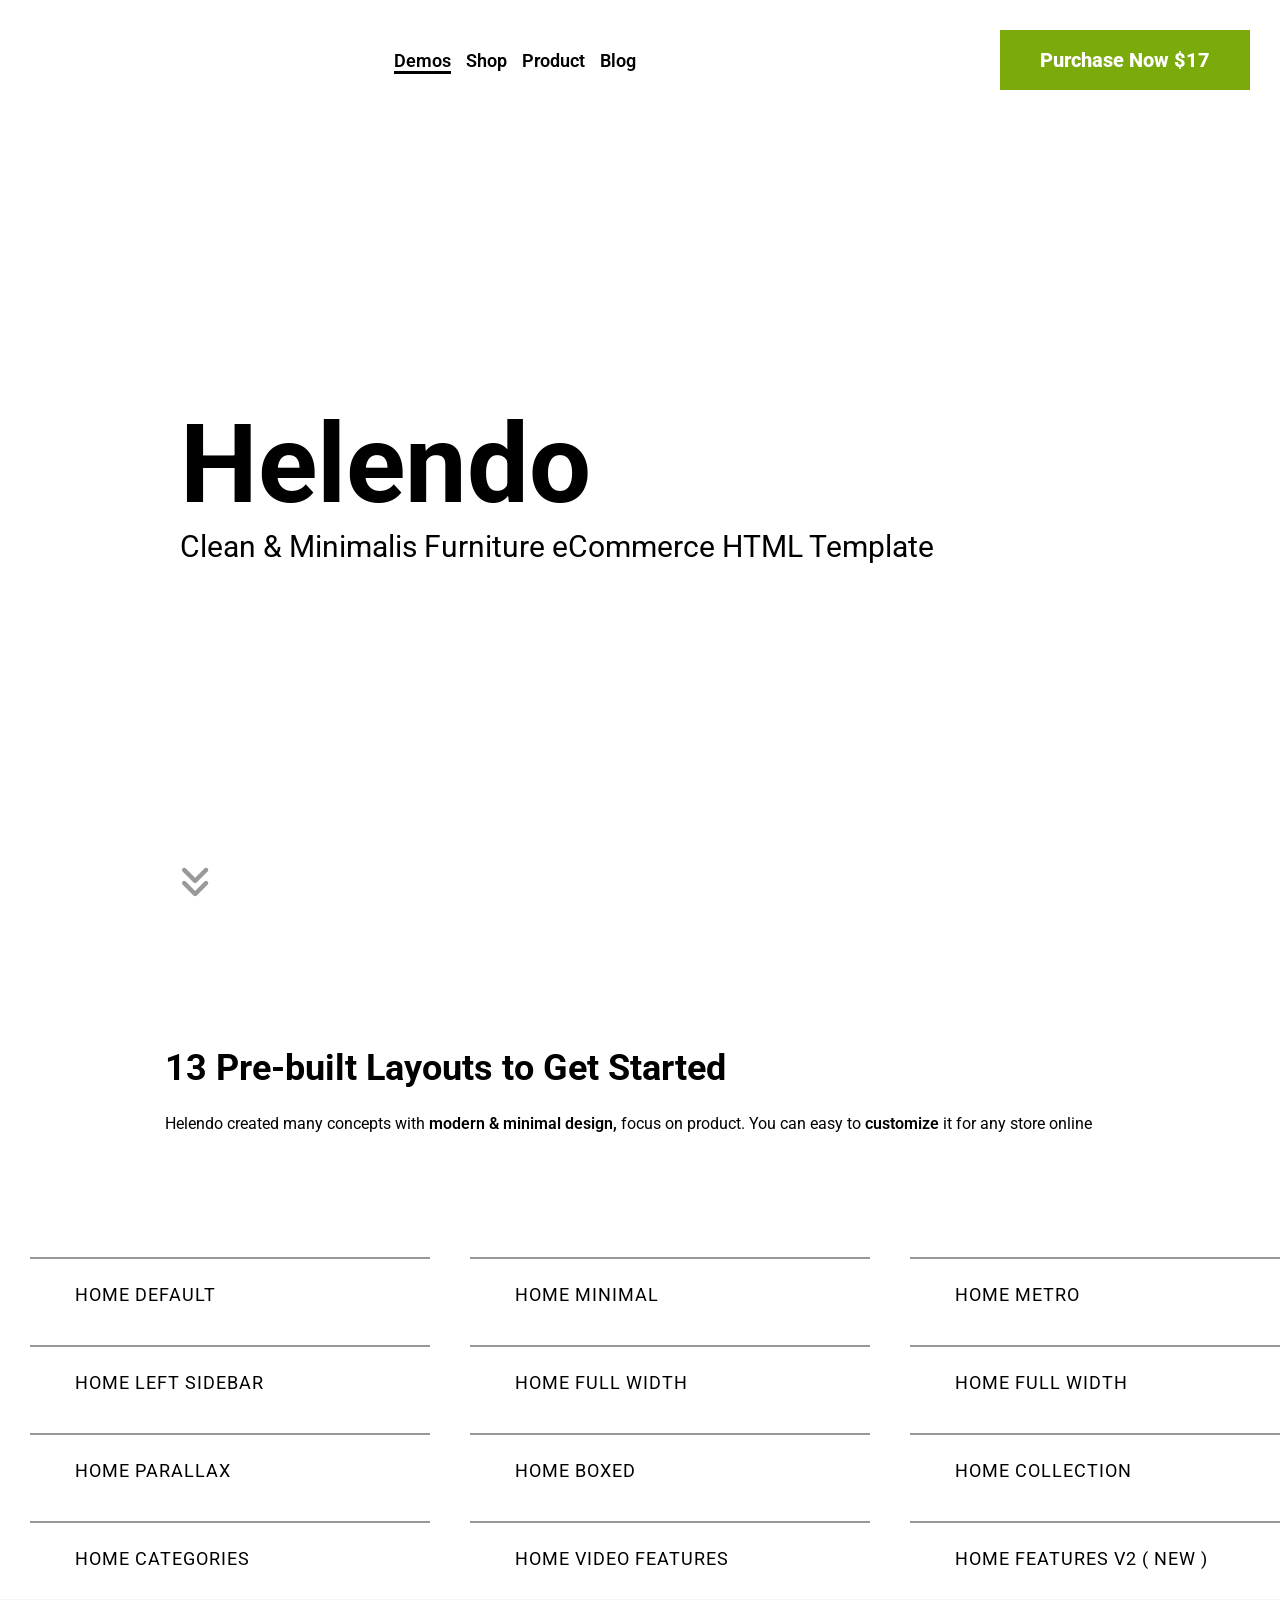
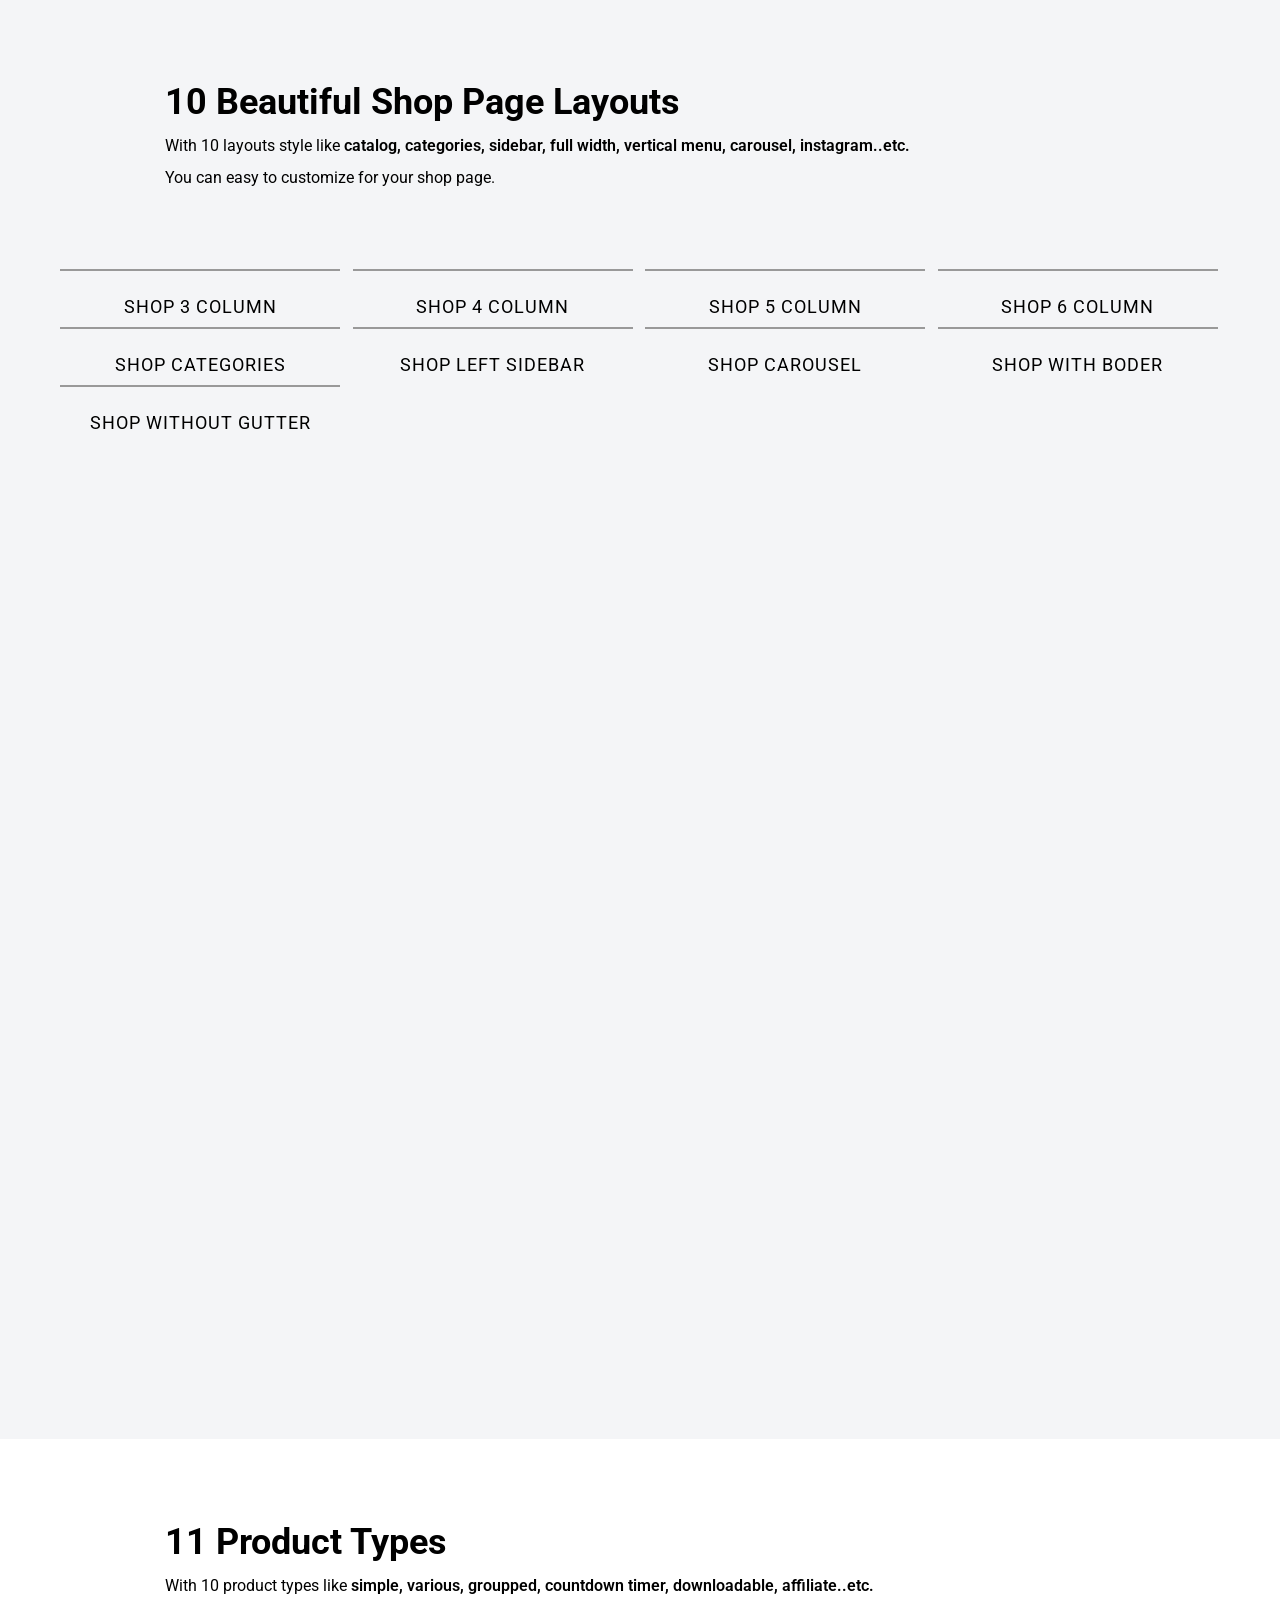
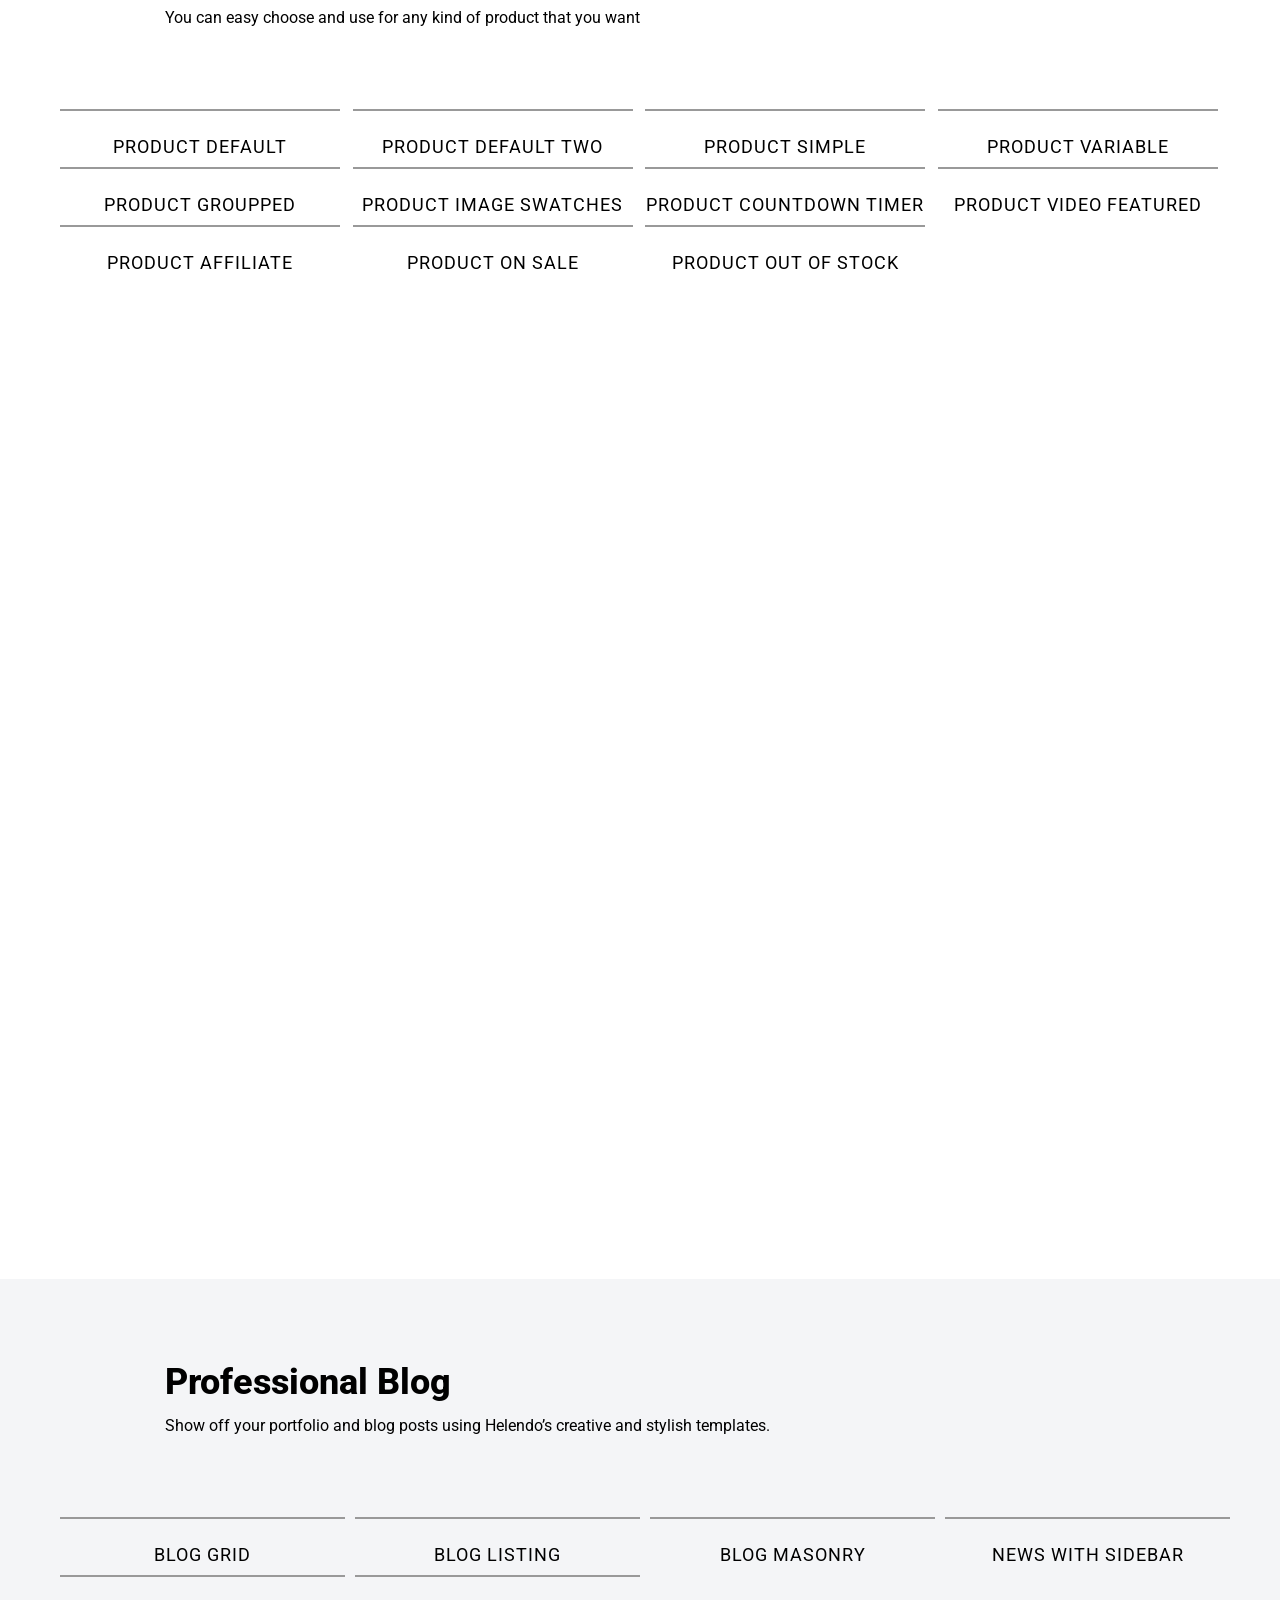
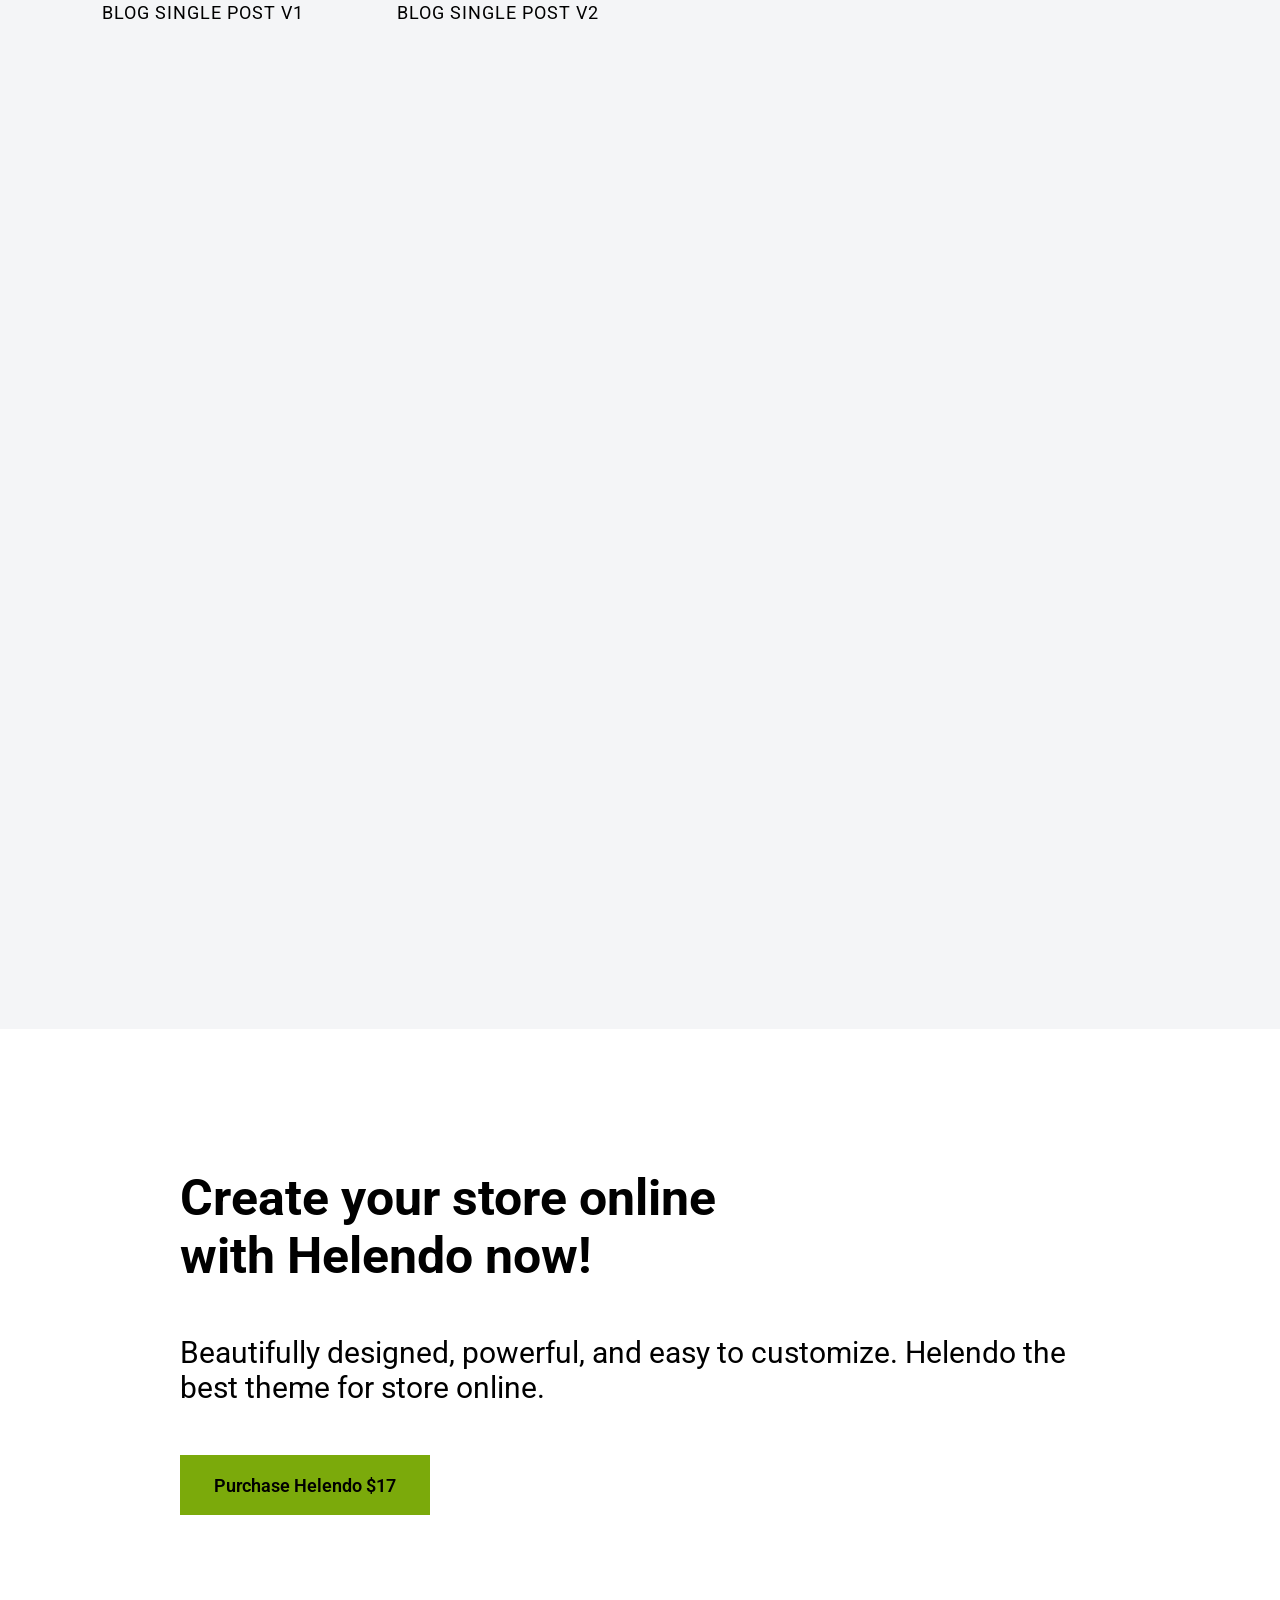
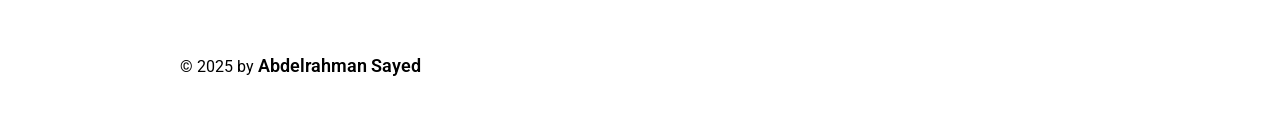
==== commit 6bfac466: "add link in footer" ====
--- a/index.html
+++ b/index.html
@@ -33,10 +33,10 @@
           />
         </div>
         <ul>
-          <li><a id="scroll-demos" href="demos">Demos</a></li>
-          <li><a id="scroll-Shop" href="shop">Shop</a></li>
-          <li><a id="scroll-Product" href="product">Product</a></li>
-          <li><a id="scroll-Blog" href="blog">Blog</a></li>
+          <li><a id="scroll-demos" href="#demos">Demos</a></li>
+          <li><a id="scroll-Shop" href="#shop">Shop</a></li>
+          <li><a id="scroll-Product" href="#product">Product</a></li>
+          <li><a id="scroll-Blog" href="#blog">Blog</a></li>
         </ul>
         <nav class="btn-header">
           <a id="btn-head" href="#">Purchase Now $17</a>
@@ -473,7 +473,13 @@
               <nav><a href="#">Purchase Helendo $17</a></nav>
             </div>
           </div>
-          <p>© 2025 by <span>Abdelrahman Sayed</span></p>
+          <p>
+            © 2025 by<a
+              href="https://www.linkedin.com/in/abdelrahman-sayed-8176082a8/"
+            >
+              Abdelrahman Sayed</a
+            >
+          </p>
         </div>
       </section>
     </div>
--- a/style.css
+++ b/style.css
@@ -748,8 +748,17 @@
   font-weight: 800;
   color: #fff;
 }
-.footer span {
+.footer a {
+  font-size: 18px;
+  text-decoration-line: none;
+  color: #000;
   font-weight: 600;
+  -moz-text-decoration-line: none;
+  transform: translateX(10px);
+  -webkit-transform: translateX(10px);
+  -moz-transform: translateX(10px);
+  -ms-transform: translateX(10px);
+  -o-transform: translateX(10px);
 }
 @media (min-width: 768px) and (max-width: 1023px) {
   .footer {
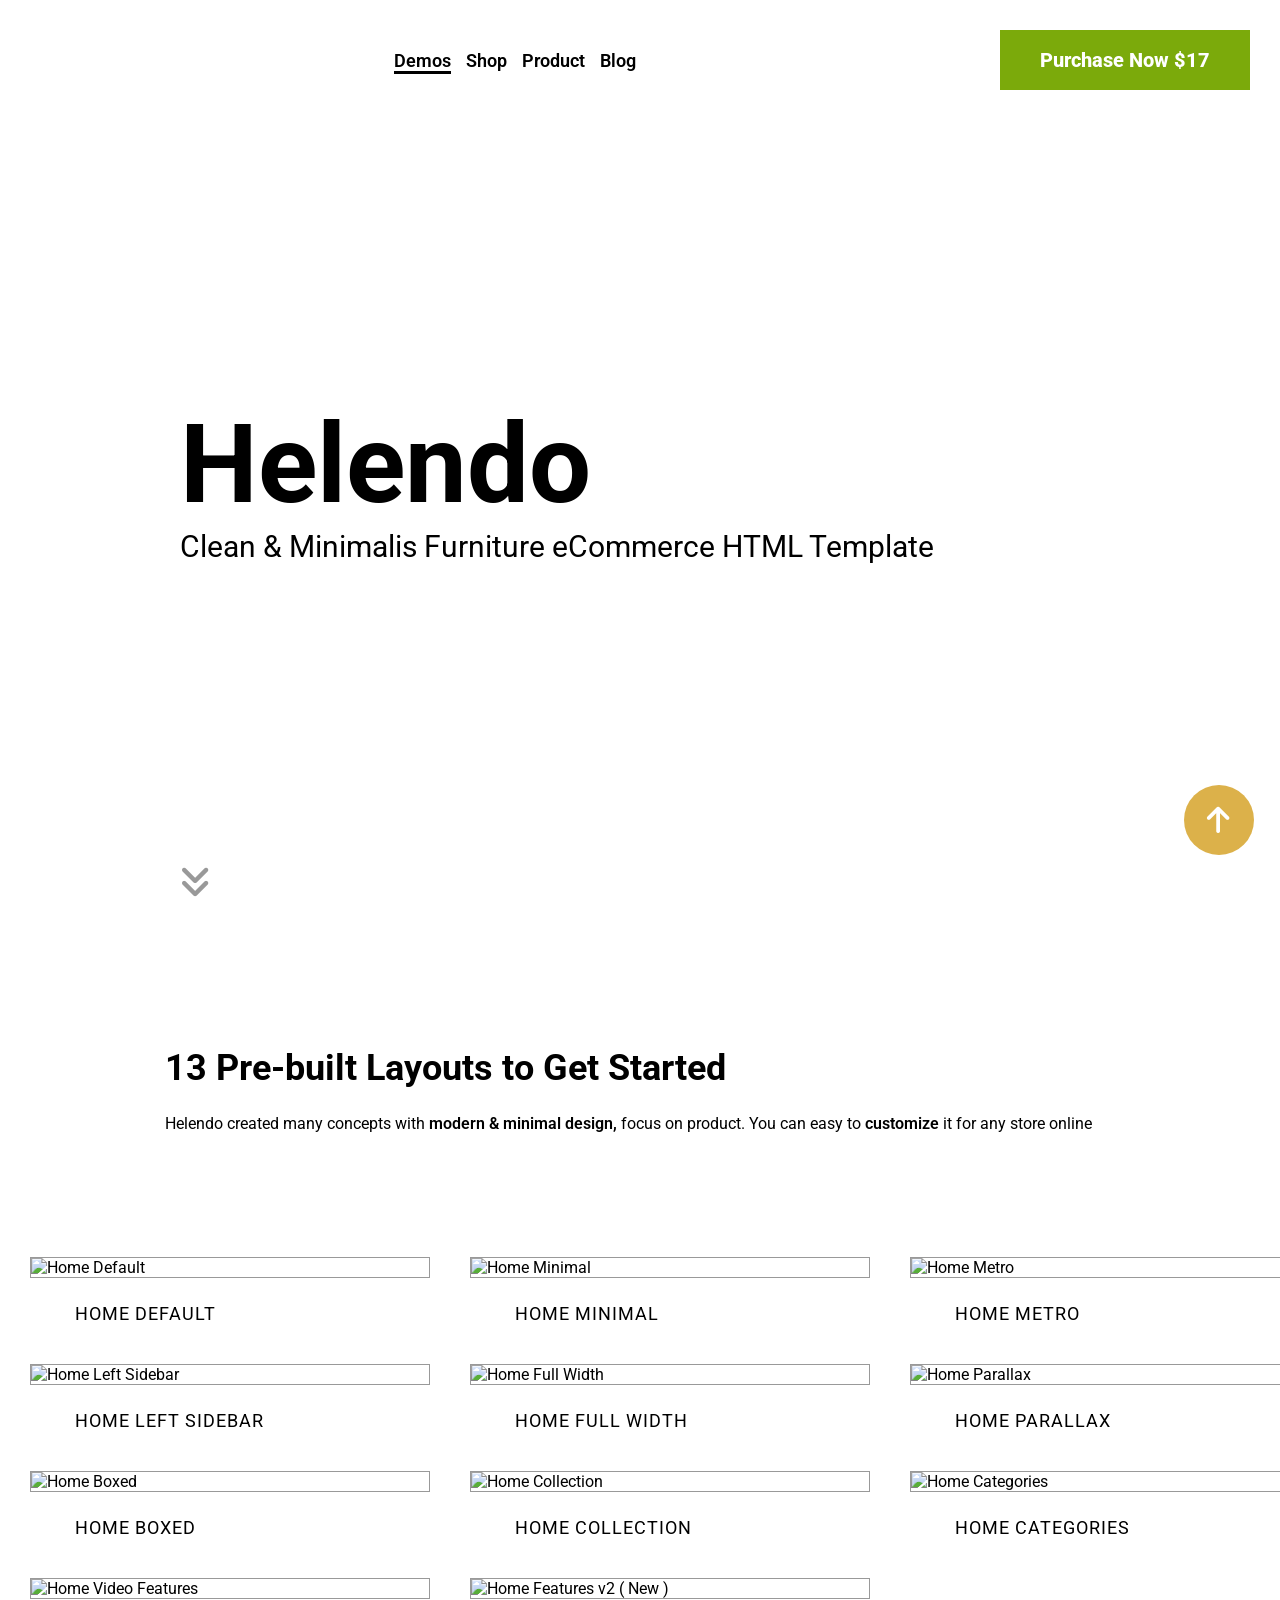
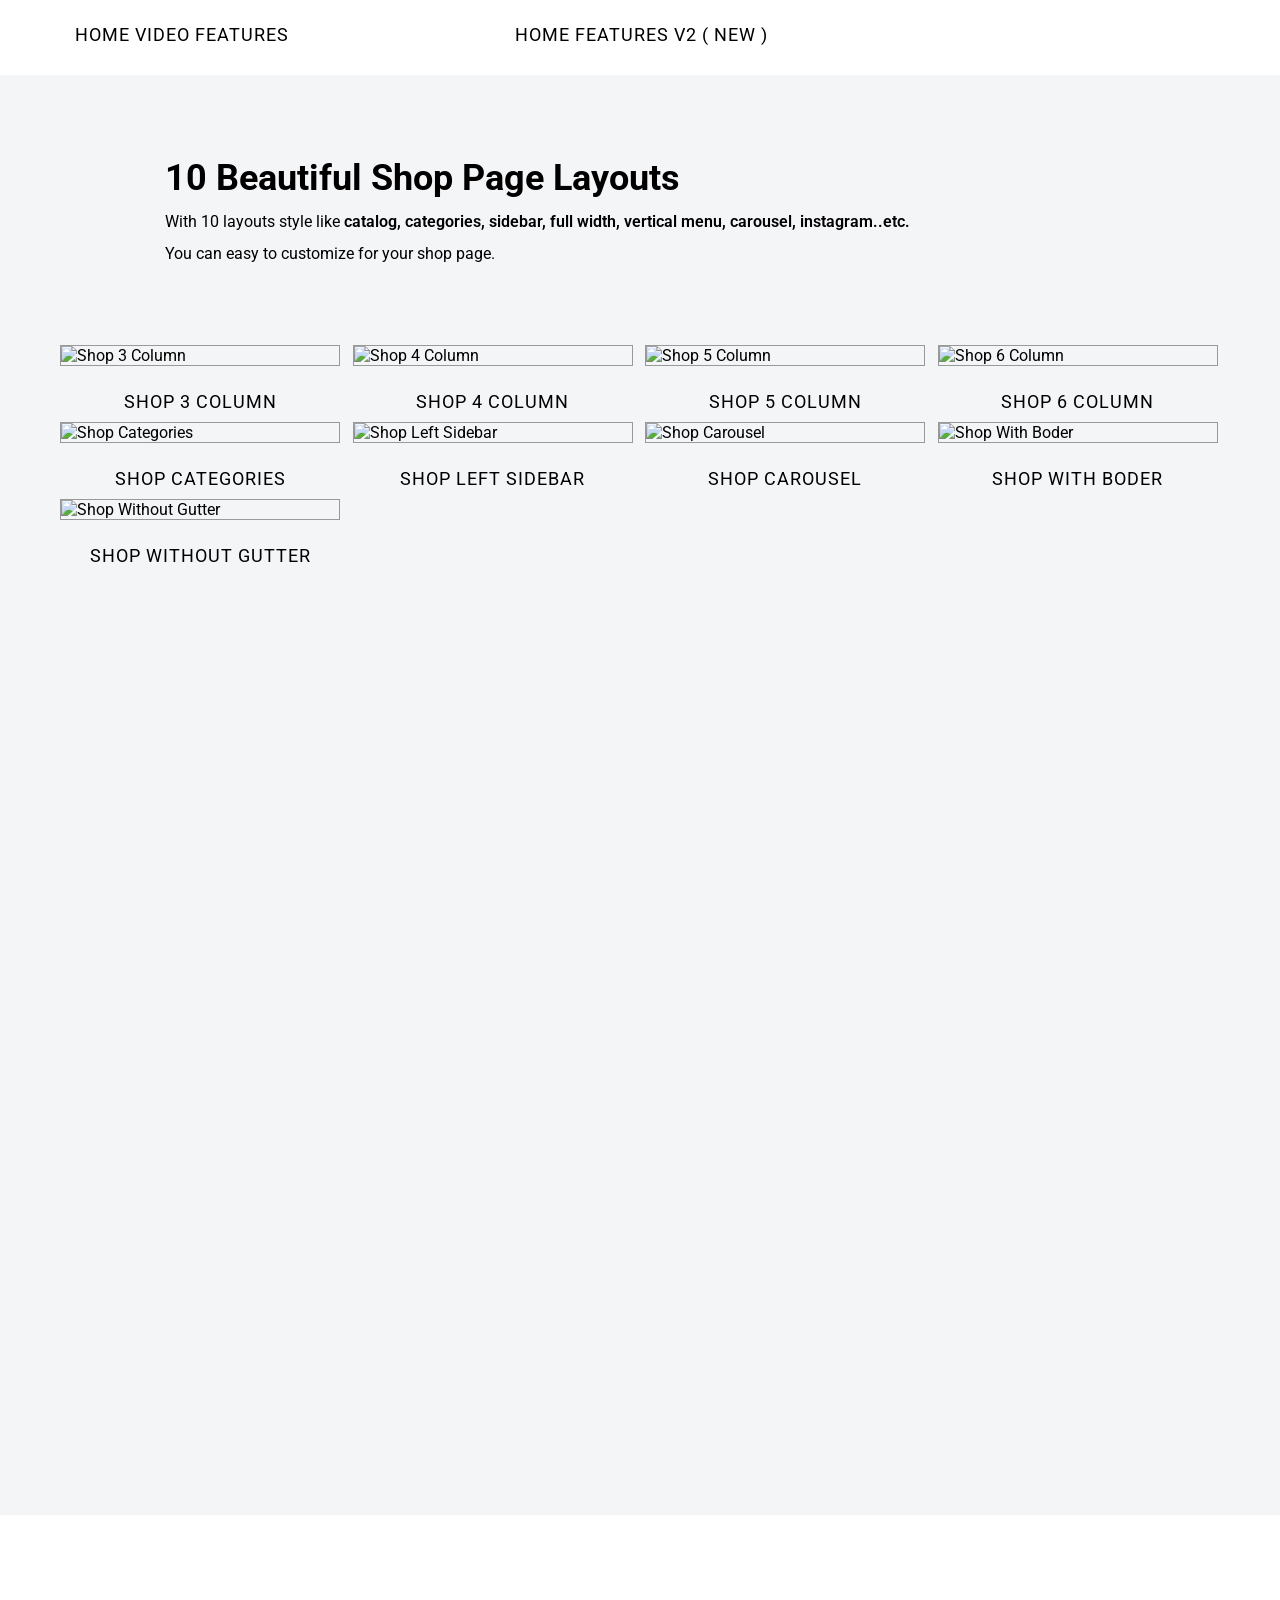
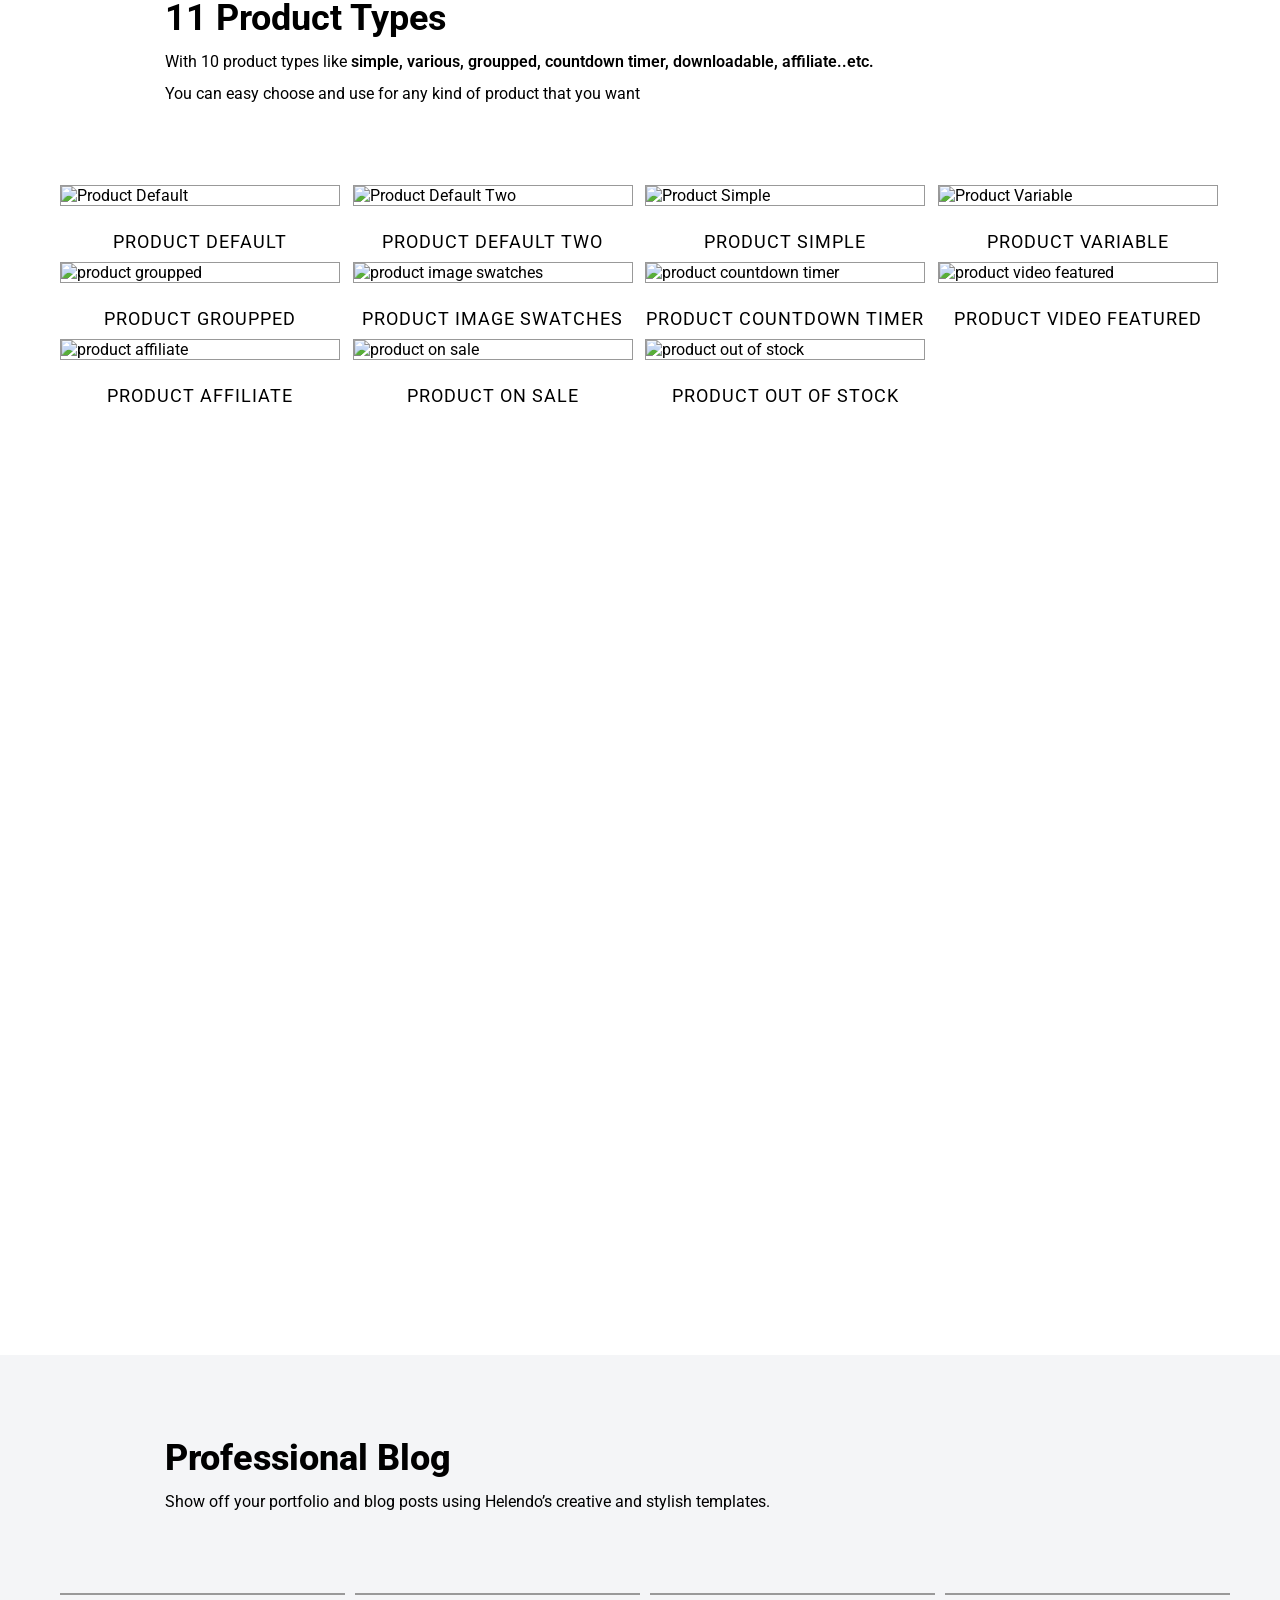
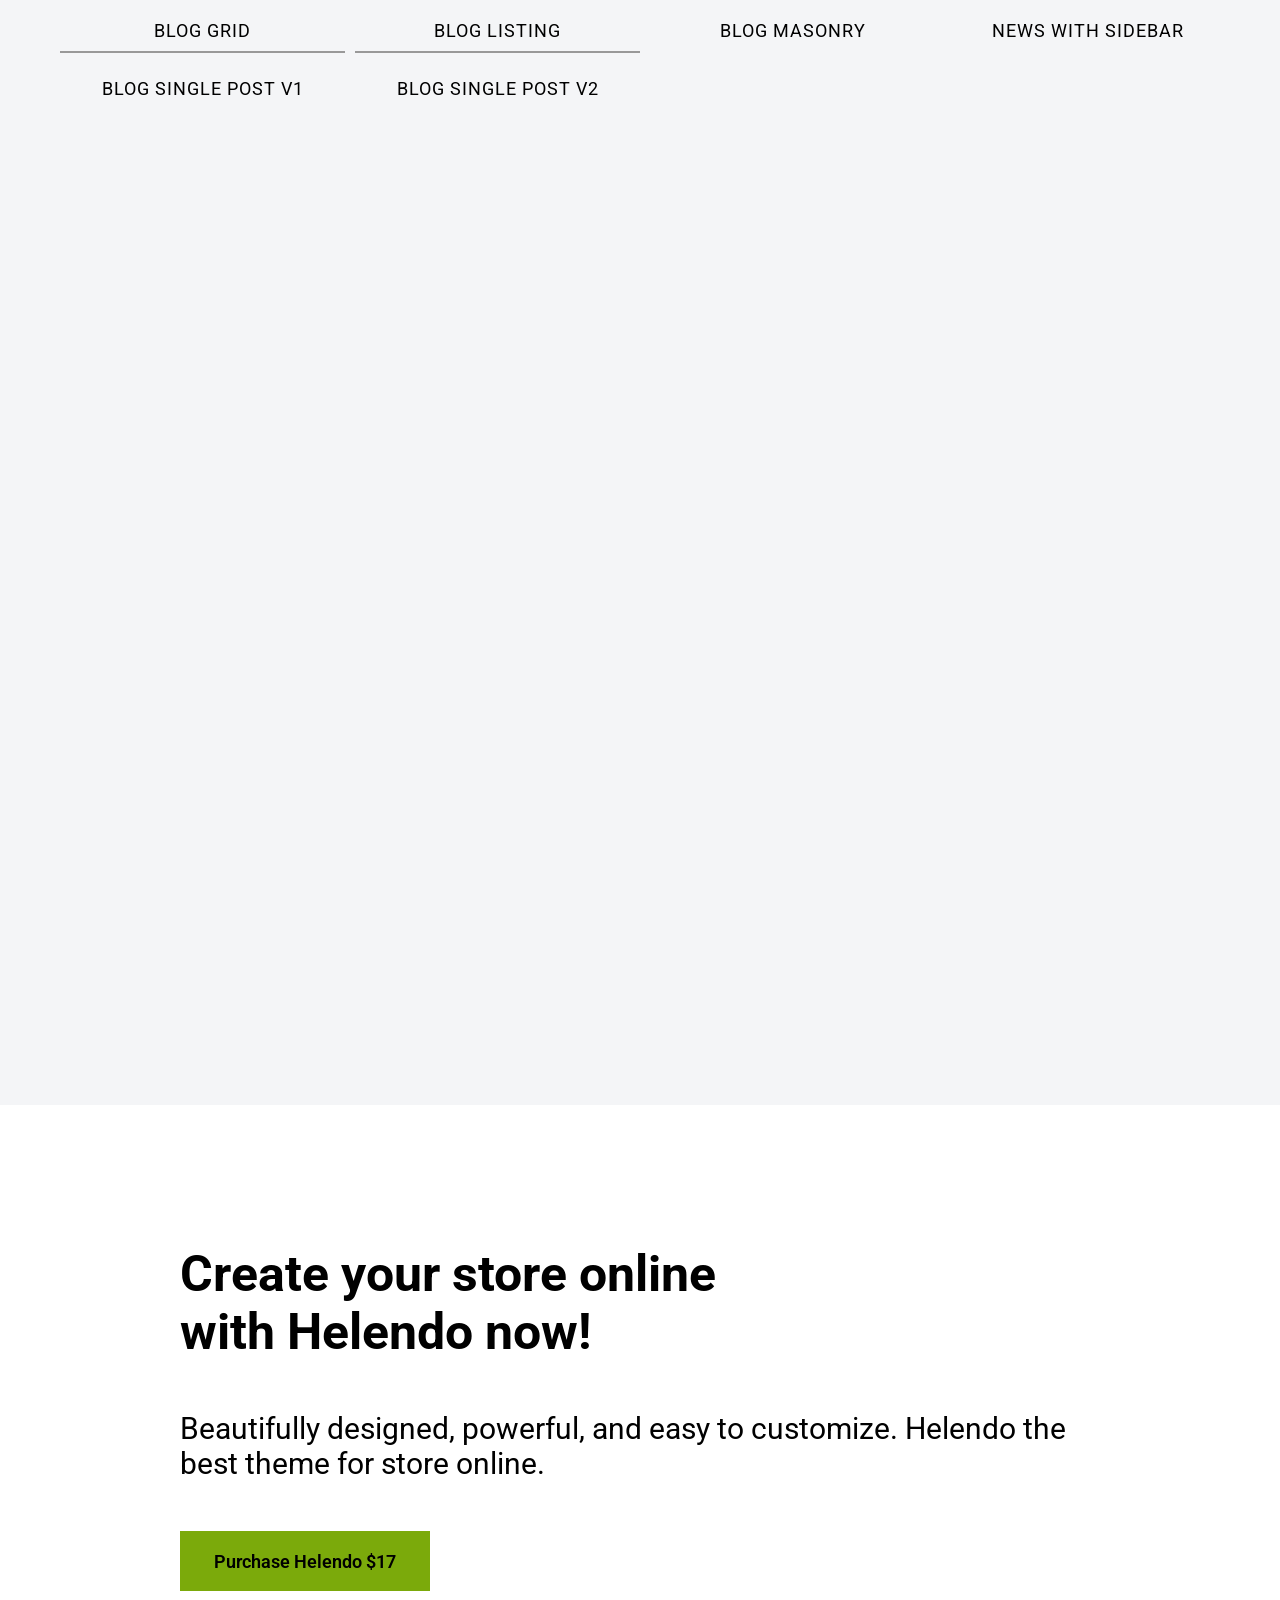
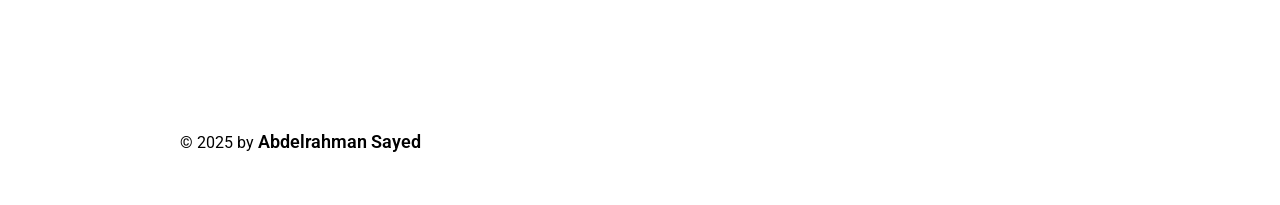
==== commit 8662d861: "UPDATE" ====
--- a/index.html
+++ b/index.html
@@ -20,7 +20,7 @@
       href="https://fonts.googleapis.com/css2?family=Roboto:ital,wght@0,100..900;1,100..900&display=swap"
       rel="stylesheet"
     />
-    <link rel="stylesheet" href="style.css" />
+    <link rel="stylesheet" href="style/style.css" />
     <title>Envato Market</title>
   </head>
   <body>
@@ -65,116 +65,7 @@
               it for any store online
             </p>
           </div>
-          <div class="pre-cards">
-            <div class="pre-card">
-              <a href="#">
-                <img
-                  src="https://htmldemo.net/helendo/assets/images/preview/h1.jpg"
-                  alt=""
-                />
-                <span>Home Default</span>
-              </a>
-            </div>
-            <div class="pre-card">
-              <a href="#">
-                <img
-                  src="https://htmldemo.net/helendo/assets/images/preview/h2.jpg"
-                  alt=""
-                />
-                <span>Home Minimal</span>
-              </a>
-            </div>
-            <div class="pre-card">
-              <a href="#">
-                <img
-                  src="https://htmldemo.net/helendo/assets/images/preview/h3.jpg"
-                  alt=""
-                />
-                <span>Home Metro</span>
-              </a>
-            </div>
-            <div class="pre-card">
-              <a href="">
-                <img
-                  src="https://htmldemo.net/helendo/assets/images/preview/h4.jpg"
-                  alt=""
-                />
-                <span>Home Left Sidebar</span>
-              </a>
-            </div>
-            <div class="pre-card">
-              <a href="">
-                <img
-                  src="https://htmldemo.net/helendo/assets/images/preview/h5.jpg"
-                  alt=""
-                />
-                <span>Home Full Width</span>
-              </a>
-            </div>
-            <div class="pre-card">
-              <a href="">
-                <img
-                  src="https://htmldemo.net/helendo/assets/images/preview/h5.jpg"
-                  alt=""
-                />
-                <span>Home Full Width</span>
-              </a>
-            </div>
-            <div class="pre-card">
-              <a href="">
-                <img
-                  src="https://htmldemo.net/helendo/assets/images/preview/h7.jpg"
-                  alt=""
-                />
-                <span>Home Parallax</span>
-              </a>
-            </div>
-            <div class="pre-card">
-              <a href="">
-                <img
-                  src="https://htmldemo.net/helendo/assets/images/preview/h7.jpg"
-                  alt=""
-                />
-                <span>Home Boxed</span>
-              </a>
-            </div>
-            <div class="pre-card">
-              <a href="">
-                <img
-                  src="https://htmldemo.net/helendo/assets/images/preview/h8.jpg"
-                  alt=""
-                />
-                <span>Home Collection</span>
-              </a>
-            </div>
-            <div class="pre-card">
-              <a href="">
-                <img
-                  src="https://htmldemo.net/helendo/assets/images/preview/h11.jpg"
-                  alt=""
-                />
-                <span>Home Categories</span>
-              </a>
-            </div>
-            <div class="pre-card">
-              <a href="">
-                <img
-                  src="https://htmldemo.net/helendo/assets/images/preview/h12.jpg"
-                  alt=""
-                />
-                <span>Home Video Features</span>
-              </a>
-            </div>
-            <div class="pre-card">
-              <a href="">
-                <img
-                  src="https://htmldemo.net/helendo/assets/images/preview/h9.jpg"
-                  alt=""
-                />
-                <span>Home Features v2 ( New )</span>
-              </a>
-            </div>
-          </div>
+          <div class="pre-cards"></div>
         </div>
       </section>
       <section id="shop">
@@ -191,89 +82,7 @@
               You can easy to customize for your shop page.
             </p>
           </div>
-          <div class="shop-cards">
-            <div class="shop-card">
-              <a href="#">
-                <img
-                  src="https://htmldemo.net/helendo/assets/images/preview/c1.jpg"
-                  alt=""
-                />
-                <span>Shop 3 Column</span>
-              </a>
-            </div>
-            <div class="shop-card">
-              <a href="#">
-                <img
-                  src="https://htmldemo.net/helendo/assets/images/preview/c2.jpg"
-                  alt=""
-                />
-                <span>Shop 4 Column</span>
-              </a>
-            </div>
-            <div class="shop-card">
-              <a href="#">
-                <img
-                  src="https://htmldemo.net/helendo/assets/images/preview/c3.jpg"
-                  alt=""
-                />
-                <span>Shop 5 Column</span>
-              </a>
-            </div>
-            <div class="shop-card">
-              <a href="#">
-                <img
-                  src="https://htmldemo.net/helendo/assets/images/preview/c4.jpg"
-                  alt=""
-                />
-                <span>Shop 6 Column</span>
-              </a>
-            </div>
-            <div class="shop-card">
-              <a href="#">
-                <img
-                  src="https://htmldemo.net/helendo/assets/images/preview/c5.jpg"
-                  alt=""
-                />
-                <span>Shop Categories</span>
-              </a>
-            </div>
-            <div class="shop-card">
-              <a href="#">
-                <img
-                  src="https://htmldemo.net/helendo/assets/images/preview/c6.jpg"
-                  alt=""
-                />
-                <span>Shop Left Sidebar</span>
-              </a>
-            </div>
-            <div class="shop-card">
-              <a href="#">
-                <img
-                  src="https://htmldemo.net/helendo/assets/images/preview/c9.jpg"
-                  alt=""
-                />
-                <span>Shop Carousel</span>
-              </a>
-            </div>
-            <div class="shop-card">
-              <a href="#">
-                <img
-                  src="https://htmldemo.net/helendo/assets/images/preview/c10.jpg"
-                  alt=""
-                />
-                <span>Shop With Boder</span>
-              </a>
-            </div>
-            <div class="shop-card">
-              <a href="#">
-                <img
-                  src="https://htmldemo.net/helendo/assets/images/preview/c11.jpg"
-                  alt=""
-                />
-                <span>Shop Without Gutter</span>
-              </a>
-            </div>
-          </div>
+          <div class="shop-cards"></div>
         </div>
       </section>
       <section id="product">
@@ -290,107 +99,7 @@
               You can easy choose and use for any kind of product that you want
             </p>
           </div>
-          <div class="product-cards">
-            <div class="product-card">
-              <a href="#">
-                <img
-                  src="https://htmldemo.net/helendo/assets/images/preview/s1.jpg"
-                  alt=""
-                />
-                <span>Product Default</span>
-              </a>
-            </div>
-            <div class="product-card">
-              <a href="#">
-                <img
-                  src="https://htmldemo.net/helendo/assets/images/preview/s13.jpg"
-                  alt=""
-                />
-                <span>Product Default Two</span>
-              </a>
-            </div>
-            <div class="product-card">
-              <a href="#">
-                <img
-                  src="https://htmldemo.net/helendo/assets/images/preview/s2.jpg"
-                  alt=""
-                />
-                <span>Product Simple</span>
-              </a>
-            </div>
-            <div class="product-card">
-              <a href="#">
-                <img
-                  src="https://htmldemo.net/helendo/assets/images/preview/s3.jpg"
-                  alt=""
-                />
-                <span>Product Variable</span>
-              </a>
-            </div>
-            <div class="product-card">
-              <a href="#">
-                <img
-                  src="https://htmldemo.net/helendo/assets/images/preview/s4.jpg"
-                  alt=""
-                />
-                <span>product groupped</span>
-              </a>
-            </div>
-            <div class="product-card">
-              <a href="#">
-                <img
-                  src="https://htmldemo.net/helendo/assets/images/preview/s5.jpg"
-                  alt=""
-                />
-                <span>product image swatches</span>
-              </a>
-            </div>
-            <div class="product-card">
-              <a href="#">
-                <img
-                  src="https://htmldemo.net/helendo/assets/images/preview/s6.jpg"
-                  alt=""
-                />
-                <span>product countdown timer</span>
-              </a>
-            </div>
-            <div class="product-card">
-              <a href="#">
-                <img
-                  src="https://htmldemo.net/helendo/assets/images/preview/s8.jpg"
-                  alt=""
-                />
-                <span>product video featured</span>
-              </a>
-            </div>
-            <div class="product-card">
-              <a href="#">
-                <img
-                  src="https://htmldemo.net/helendo/assets/images/preview/s9.jpg"
-                  alt=""
-                />
-                <span>product affiliate</span>
-              </a>
-            </div>
-            <div class="product-card">
-              <a href="#">
-                <img
-                  src="https://htmldemo.net/helendo/assets/images/preview/s11.jpg"
-                  alt=""
-                />
-                <span>product on sale</span>
-              </a>
-            </div>
-            <div class="product-card">
-              <a href="#">
-                <img
-                  src="https://htmldemo.net/helendo/assets/images/preview/s12.jpg"
-                  alt=""
-                />
-                <span>product out of stock</span>
-              </a>
-            </div>
-          </div>
+          <div class="product-cards"></div>
         </div>
       </section>
       <section id="blog">
@@ -483,6 +192,6 @@
         </div>
       </section>
     </div>
-    <script src="script.js"></script>
+    <script src="script/script.js"></script>
   </body>
 </html>
--- a/style/style.css
+++ b/style/style.css
@@ -0,0 +1,2219 @@
+:root {
+  --btn-color: #7baa0b;
+  --font-ro: "Roboto", sans-serif;
+}
+* {
+  padding: 0;
+  margin: 0;
+  box-sizing: border-box;
+}
+body::selection {
+  background: #dcb14a;
+  color: #fff;
+}
+body {
+  font-family: var(--font-ro);
+}
+/* Start Header  */
+header {
+  background: transparent;
+  position: fixed;
+  width: 100%;
+  top: 0;
+  left: 0;
+  display: block;
+  z-index: 1000;
+}
+header.scrolled {
+  background: white;
+  box-shadow: 0 2px 10px rgba(0, 0, 0, 0.1);
+  animation: head 0.8s ease;
+  -webkit-animation: head 0.8s ease;
+}
+@keyframes head {
+  0% {
+    height: 0;
+  }
+  100% {
+    height: 110px;
+  }
+}
+.header {
+  display: flex;
+  flex-direction: row;
+  align-items: center;
+  padding: 30px;
+  justify-content: space-between;
+  position: relative;
+  z-index: 11111;
+}
+.header ul {
+  list-style: none;
+  display: flex;
+  flex-direction: row;
+  gap: 15px;
+}
+@media (max-width: 992px) {
+  .header ul {
+    display: none;
+  }
+}
+.header ul a {
+  position: relative;
+  text-decoration: none;
+  color: #000;
+  font-size: 18px;
+  font-weight: 600;
+}
+.bord {
+  border-bottom: 3px solid #000;
+  transition: 0.5s ease-out;
+  -webkit-transition: 0.5s ease-out;
+  -moz-transition: 0.5s ease-out;
+  -ms-transition: 0.5s ease-out;
+  -o-transition: 0.5s ease-out;
+}
+.header ul a::after {
+  content: "";
+  position: absolute;
+  left: 0;
+  bottom: -3px;
+  height: 3px;
+  width: 0;
+  background-color: #000;
+  transition: width 0.4s ease;
+  -webkit-transition: width 0.4s ease;
+  -moz-transition: width 0.4s ease;
+  -ms-transition: width 0.4s ease;
+  -o-transition: width 0.4s ease;
+}
+.header ul a:hover::after {
+  width: 100%;
+}
+.btn-header {
+  width: 250px;
+  height: 60px;
+  background: var(--btn-color);
+  display: flex;
+  align-items: center;
+  justify-content: center;
+}
+.btn-header a {
+  text-decoration-line: none;
+  -moz-text-decoration-line: none;
+  font-size: 20px;
+  font-weight: 800;
+  color: #fff;
+}
+.search-filed {
+  border: none;
+  outline: none;
+}
+.header-search {
+  border-bottom: 1px solid #000;
+}
+.header-search:hover {
+  border-bottom: 1px solid #dcb14a;
+}
+@media (max-width: 767px) {
+  .header-search {
+    display: none;
+  }
+}
+@media (max-width: 767px) {
+  .header {
+    padding: 15px;
+  }
+  .btn-header {
+    width: 150px;
+    height: 45px;
+  }
+  .btn-header a {
+    font-size: 15px;
+  }
+}
+/* End Header  */
+.containar {
+  display: flex;
+  flex-direction: column;
+  align-items: center;
+  padding: 0 15px;
+}
+.scroll-icon {
+  width: 70px;
+  height: 70px;
+  background: #dcb14a;
+  border-radius: 50%;
+  display: flex;
+  align-items: center;
+  justify-content: center;
+  position: fixed;
+  right: 2%;
+  bottom: 5%;
+  cursor: pointer;
+  z-index: 1111;
+  overflow: hidden; /* مهم عشان يقطع الجزء اللي بيطلع برا الدايرة */
+}
+
+.scroll-icon i {
+  position: relative;
+  animation: none;
+  font-size: 30px;
+  color: #fff;
+}
+
+.scroll-icon:hover i {
+  animation: loopInOut 1s infinite ease-in-out;
+  -webkit-animation: loopInOut 1s infinite ease-in-out;
+}
+
+@keyframes loopInOut {
+  0% {
+    top: 150px; /* خارج الدايرة من الأسفل */
+    opacity: 1;
+  }
+
+  100% {
+    top: 0;
+    opacity: 1;
+  }
+}
+
+.ic-sc {
+  display: flex;
+}
+/* start sec demos  */
+section {
+  width: 100vw;
+}
+.Demos {
+  background-image: url(https://htmldemo.net/helendo/assets/images/preview-hero.jpg);
+  background-size: cover;
+  background-repeat: no-repeat;
+  background-position: center;
+  background-attachment: fixed;
+  padding: 0 180px;
+  width: 100%;
+  height: 965px;
+}
+.text-demos {
+  transform: translateY(400px);
+}
+.Demos .text-demos h1 {
+  font-size: 110px;
+}
+.Demos .text-demos p {
+  font-size: 30px;
+}
+.Demos i {
+  font-size: 35px;
+  color: #999;
+  transform: translateY(700px);
+  -webkit-transform: translateY(700px);
+  -moz-transform: translateY(700px);
+  -ms-transform: translateY(700px);
+  -o-transform: translateY(700px);
+  cursor: pointer;
+}
+.Pre-built .pre-text {
+  padding: 75px 165px;
+
+  line-height: 3.5rem;
+}
+.pre-text h2 {
+  font-size: 36px;
+}
+.pre-text p {
+  font-size: 16px;
+  font-weight: 400;
+}
+.pre-text p span {
+  font-weight: 600;
+}
+.pre-cards {
+  display: grid;
+  grid-template-columns: 1fr 1fr 1fr;
+  padding: 30px;
+  justify-items: center;
+  gap: 40px;
+}
+.pre-card a {
+  text-decoration-line: none;
+  color: #000;
+  display: flex;
+  flex-direction: column;
+  align-items: flex-start;
+  gap: 25px;
+  transition: all 0.3s ease-in-out;
+  -moz-text-decoration-line: none;
+}
+.pre-card:hover {
+  transform: translateY(-10px);
+  -webkit-transform: translateY(-10px);
+  -moz-transform: translateY(-10px);
+  -ms-transform: translateY(-10px);
+  -o-transform: translateY(-10px);
+}
+.pre-card img {
+  width: 400px;
+  border: 1px solid #999;
+}
+.pre-card span {
+  font-size: 18px;
+  font-weight: 400;
+  text-transform: uppercase;
+  letter-spacing: 1px;
+  margin: 0 45px;
+}
+.pre-card:hover span {
+  border-bottom: 1px solid #999;
+}
+@media (min-width: 768px) and (max-width: 1023px) {
+  .Demos {
+    padding: 0 15px;
+    height: 570px;
+  }
+  .Demos .text-demos h1 {
+    font-size: 55px;
+  }
+  .Demos .text-demos p {
+    font-size: 20px;
+  }
+  .text-demos {
+    transform: translateY(255px);
+    -webkit-transform: translateY(255px);
+    -moz-transform: translateY(255px);
+    -ms-transform: translateY(255px);
+    -o-transform: translateY(255px);
+  }
+  .Demos i {
+    transform: translateY(360px);
+    -webkit-transform: translateY(360px);
+    -moz-transform: translateY(360px);
+    -ms-transform: translateY(360px);
+    -o-transform: translateY(360px);
+  }
+  .Pre-built .pre-text {
+    padding: 30px;
+    line-height: 3.5rem;
+  }
+  .pre-text h2 {
+    font-size: 30px;
+    font-weight: 800;
+  }
+  .pre-text p {
+    font-size: 16px;
+    line-height: 2rem;
+    font-weight: 400;
+  }
+  .pre-cards {
+    display: grid;
+    grid-template-columns: 1fr 1fr;
+    padding: 25px;
+    justify-items: center;
+    gap: 8px;
+  }
+  .pre-card img {
+    width: 360px;
+    border: 1px solid #999;
+  }
+  .pre-card span {
+    font-size: 16px;
+    margin: 0 30px;
+  }
+}
+@media (max-width: 767px) {
+  .Demos {
+    padding: 0 15px;
+    height: 510px;
+  }
+  .Demos .text-demos h1 {
+    font-size: 40px;
+  }
+  .Demos .text-demos p {
+    font-size: 20px;
+  }
+  .text-demos {
+    transform: translateY(170px);
+    -webkit-transform: translateY(170px);
+    -moz-transform: translateY(170px);
+    -ms-transform: translateY(170px);
+    -o-transform: translateY(170px);
+  }
+  .Demos i {
+    transform: translateY(300px);
+    -webkit-transform: translateY(300px);
+    -moz-transform: translateY(300px);
+    -ms-transform: translateY(300px);
+    -o-transform: translateY(300px);
+  }
+  .Pre-built .pre-text {
+    padding: 15px;
+    line-height: 3rem;
+  }
+  .pre-text h2 {
+    font-size: 30px;
+    font-weight: 800;
+  }
+  .pre-text p {
+    font-size: 16px;
+    line-height: 2rem;
+    font-weight: 400;
+  }
+  .pre-cards {
+    display: grid;
+    grid-template-columns: 1fr;
+    padding: 25px;
+    justify-items: center;
+    gap: 30px;
+  }
+  .pre-card img {
+    width: 275px;
+    border: 1px solid #999;
+  }
+  .pre-card span {
+    font-size: 16px;
+    margin: 0 30px;
+  }
+}
+/* End sec demos  */
+/* start sec shop  */
+#shop {
+  height: 100%;
+}
+.shop {
+  background: #f4f5f7;
+  height: 160vh;
+}
+.shop-text {
+  padding: 75px 165px;
+  line-height: 3.5rem;
+}
+.shop-text h2 {
+  font-size: 36px;
+}
+.shop-text p {
+  font-size: 16px;
+  font-weight: 400;
+  line-height: 2;
+}
+.shop p span {
+  font-weight: 600;
+}
+.shop-cards {
+  display: grid;
+  grid-template-columns: 1fr 1fr 1fr 1fr;
+  padding: 0px 60px;
+  justify-items: start;
+  gap: 10px;
+  width: 100%;
+}
+.shop-card a {
+  text-decoration-line: none;
+  color: #000;
+  display: flex;
+  flex-direction: column;
+  align-items: center;
+  gap: 25px;
+  transition: all 0.3s ease-in-out;
+  -moz-text-decoration-line: none;
+}
+.shop-card:hover {
+  transform: translateY(-10px);
+  -webkit-transform: translateY(-10px);
+  -moz-transform: translateY(-10px);
+  -ms-transform: translateY(-10px);
+  -o-transform: translateY(-10px);
+}
+.shop-card img {
+  width: 280px;
+  border: 1px solid #999;
+}
+.shop-card span {
+  font-size: 18px;
+  font-weight: 400;
+  text-transform: uppercase;
+  letter-spacing: 1px;
+}
+.shop-card:hover span {
+  border-bottom: 1px solid #999;
+}
+@media (min-width: 768px) and (max-width: 1023px) {
+  #shop {
+    height: 100%;
+  }
+  .shop-cards {
+    display: grid;
+    grid-template-columns: 1fr 1fr;
+    padding: 25px;
+    justify-items: center;
+    gap: 8px;
+  }
+  .shop-text {
+    padding: 30px;
+    line-height: 3.5rem;
+  }
+  .shop-text h2 {
+    font-size: 30px;
+    font-weight: 800;
+  }
+  .shop-text p {
+    font-size: 16px;
+    line-height: 2rem;
+    font-weight: 400;
+  }
+}
+@media (max-width: 767px) {
+  #shop {
+    height: 100%;
+  }
+  .shop {
+    height: 100%;
+  }
+  .shop-cards {
+    display: grid;
+    grid-template-columns: 1fr;
+    padding: 25px;
+    justify-items: center;
+    gap: 8px;
+  }
+  .shop-text {
+    padding: 30px;
+    line-height: 3rem;
+  }
+  .shop-text h2 {
+    font-size: 30px;
+    font-weight: 800;
+    line-height: 2.2rem;
+  }
+  .shop-text p {
+    font-size: 16px;
+    line-height: 2rem;
+    font-weight: 400;
+  }
+  .shop-card span {
+    font-size: 12px;
+    font-weight: 400;
+    text-transform: uppercase;
+    letter-spacing: 1px;
+  }
+}
+/* End sec shop  */
+/* Start sec product  */
+#product {
+  height: 100%;
+}
+.product {
+  height: 160vh;
+}
+.product-text {
+  padding: 75px 165px;
+  line-height: 3.5rem;
+}
+.product-text h2 {
+  font-size: 36px;
+}
+.product-text p {
+  font-size: 16px;
+  font-weight: 400;
+  line-height: 2;
+}
+.product p span {
+  font-weight: 600;
+}
+.product-cards {
+  display: grid;
+  grid-template-columns: 1fr 1fr 1fr 1fr;
+  padding: 0px 60px;
+  justify-items: start;
+  gap: 10px;
+  width: 100%;
+}
+.product-card a {
+  text-decoration-line: none;
+  color: #000;
+  display: flex;
+  flex-direction: column;
+  align-items: center;
+  gap: 25px;
+  transition: all 0.3s ease-in-out;
+  -moz-text-decoration-line: none;
+}
+.product-card:hover {
+  transform: translateY(-10px);
+  -webkit-transform: translateY(-10px);
+  -moz-transform: translateY(-10px);
+  -ms-transform: translateY(-10px);
+  -o-transform: translateY(-10px);
+}
+.product-card img {
+  width: 280px;
+  border: 1px solid #999;
+}
+.product-card span {
+  font-size: 18px;
+  font-weight: 400;
+  text-transform: uppercase;
+  letter-spacing: 1px;
+}
+.product-card:hover span {
+  border-bottom: 1px solid #999;
+}
+@media (min-width: 768px) and (max-width: 1023px) {
+  #product {
+    height: 100%;
+  }
+  .product-cards {
+    display: grid;
+    grid-template-columns: 1fr 1fr;
+    padding: 25px;
+    justify-items: center;
+    gap: 8px;
+  }
+  .product-text {
+    padding: 30px;
+    line-height: 3.5rem;
+  }
+  .product-text h2 {
+    font-size: 30px;
+    font-weight: 800;
+  }
+  .product-text p {
+    font-size: 16px;
+    line-height: 2rem;
+    font-weight: 400;
+  }
+}
+@media (max-width: 767px) {
+  #product {
+    height: 100%;
+  }
+  .product-cards {
+    display: grid;
+    grid-template-columns: 1fr;
+    padding: 25px;
+    justify-items: center;
+    gap: 8px;
+  }
+  .product-text {
+    padding: 30px;
+    line-height: 3rem;
+  }
+  .product-text h2 {
+    font-size: 30px;
+    font-weight: 800;
+    line-height: 2.2rem;
+  }
+  .product-text p {
+    font-size: 16px;
+    line-height: 2rem;
+    font-weight: 400;
+  }
+  .product-card span {
+    font-size: 12px;
+    font-weight: 400;
+    text-transform: uppercase;
+    letter-spacing: 1px;
+  }
+}
+/* End sec product  */
+/* Start sec blog  */
+#blog {
+  height: 100%;
+}
+.blog {
+  background: #f4f5f7;
+  height: 150vh;
+}
+.blog-text {
+  padding: 75px 165px;
+  line-height: 3.5rem;
+}
+.blog-text h2 {
+  font-size: 36px;
+  font-weight: 800;
+}
+.blog-text p {
+  font-size: 16px;
+  line-height: 2rem;
+  font-weight: 400;
+}
+.blog-cards {
+  display: grid;
+  grid-template-columns: 1fr 1fr 1fr 1fr;
+  padding: 0px 60px;
+  justify-items: start;
+  gap: 10px;
+  width: 100%;
+}
+.blog-card a {
+  text-decoration-line: none;
+  color: #000;
+  display: flex;
+  flex-direction: column;
+  align-items: center;
+  gap: 25px;
+  transition: all 0.3s ease-in-out;
+  -moz-text-decoration-line: none;
+}
+.blog-card:hover {
+  transform: translateY(-10px);
+  -webkit-transform: translateY(-10px);
+  -moz-transform: translateY(-10px);
+  -ms-transform: translateY(-10px);
+  -o-transform: translateY(-10px);
+}
+.blog-card img {
+  width: 285px;
+  border: 1px solid #999;
+}
+.blog-card span {
+  font-size: 18px;
+  font-weight: 400;
+  text-transform: uppercase;
+  letter-spacing: 1px;
+}
+.blog-card:hover span {
+  border-bottom: 1px solid #999;
+}
+@media (min-width: 768px) and (max-width: 1023px) {
+  #blog {
+    height: 100%;
+  }
+  .blog {
+    height: auto;
+  }
+  .blog-cards {
+    display: grid;
+    grid-template-columns: 1fr 1fr;
+    padding: 25px;
+    justify-items: center;
+    gap: 8px;
+  }
+  .blog-text {
+    padding: 30px;
+    line-height: 3.5rem;
+  }
+  .blog-text h2 {
+    font-size: 30px;
+    font-weight: 800;
+  }
+  .blog-text p {
+    font-size: 16px;
+    line-height: 2rem;
+    font-weight: 400;
+  }
+}
+@media (max-width: 767px) {
+  #blog {
+    height: 100%;
+  }
+  .blog {
+    height: auto;
+  }
+  .blog-cards {
+    display: grid;
+    grid-template-columns: 1fr;
+    padding: 25px;
+    justify-items: center;
+    gap: 8px;
+  }
+  .blog-text {
+    padding: 30px;
+    line-height: 3rem;
+  }
+  .blog-text h2 {
+    font-size: 30px;
+    font-weight: 800;
+    line-height: 2.2rem;
+  }
+  .blog-text p {
+    font-size: 16px;
+    line-height: 2rem;
+    font-weight: 400;
+  }
+  .blog-card span {
+    font-size: 12px;
+    font-weight: 400;
+    text-transform: uppercase;
+    letter-spacing: 1px;
+  }
+}
+.footer {
+  background-image: url(https://htmldemo.net/helendo/assets/images/footer.jpg);
+  background-size: cover;
+  background-repeat: no-repeat;
+  background-position: center;
+  background-attachment: fixed;
+  padding: 0 180px;
+  width: 100%;
+  height: 700px;
+}
+.footer-text {
+  padding: 140px 0;
+  display: flex;
+  flex-direction: column;
+  gap: 50px;
+}
+.footer-text h1 {
+  font-size: 50px;
+  font-weight: 700;
+}
+.footer-text p {
+  font-size: 30px;
+}
+.footer-btn {
+  width: 250px;
+  height: 60px;
+  background: var(--btn-color);
+  display: flex;
+  align-items: center;
+  justify-content: center;
+}
+.footer-btn a {
+  text-decoration-line: none;
+  -moz-text-decoration-line: none;
+  font-size: 20px;
+  font-weight: 800;
+  color: #fff;
+}
+.footer a {
+  font-size: 18px;
+  text-decoration-line: none;
+  color: #000;
+  font-weight: 600;
+  -moz-text-decoration-line: none;
+  transform: translateX(10px);
+  -webkit-transform: translateX(10px);
+  -moz-transform: translateX(10px);
+  -ms-transform: translateX(10px);
+  -o-transform: translateX(10px);
+}
+@media (min-width: 768px) and (max-width: 1023px) {
+  .footer {
+    padding: 30px;
+    height: auto;
+  }
+
+  .footer-text {
+    padding: 40px 0;
+    display: flex;
+    flex-direction: column;
+    gap: 50px;
+  }
+  .footer-text h1 {
+    font-size: 25px;
+    font-weight: 700;
+  }
+  .footer-text p {
+    font-size: 18px;
+  }
+}
+@media (max-width: 767px) {
+  .footer {
+    padding: 30px;
+    height: auto;
+  }
+  .footer-text {
+    padding: 30px 0;
+    display: flex;
+    flex-direction: column;
+    gap: 65px;
+  }
+  .footer-text h1 {
+    font-size: 23px;
+    font-weight: 700;
+  }
+  .footer-text p {
+    font-size: 16px;
+  }
+  .footer-btn {
+    width: 200px;
+    height: 50px;
+    background: var(--btn-color);
+    display: flex;
+    align-items: center;
+    justify-content: center;
+  }
+  .footer-btn a {
+    text-decoration-line: none;
+    -moz-text-decoration-line: none;
+    font-size: 16px;
+    font-weight: 800;
+    color: #fff;
+  }
+}
+/* End sec blog  */
+
+/* Start in page 2 */
+/* Start header in page 2 */
+.header-page2 {
+  display: flex;
+  flex-direction: row;
+  justify-content: space-between;
+  align-items: center;
+  padding: 40px;
+}
+.header-page2 ul {
+  list-style: none;
+  display: flex;
+  flex-direction: row;
+  gap: 15px;
+}
+@media (max-width: 992px) {
+  .header-page2 ul {
+    display: none;
+  }
+}
+.header-page2 ul a {
+  position: relative;
+  text-decoration: none;
+  color: #000;
+  font-size: 18px;
+  font-weight: 600;
+}
+.header-icons {
+  display: flex;
+  justify-content: space-evenly;
+  flex-direction: row;
+  align-items: center;
+  gap: 2em;
+}
+.header-icons i {
+  font-size: 25px;
+  cursor: pointer;
+}
+.header-icons i:hover {
+  color: #dcb14a;
+  transition: 0.5s ease-in-out;
+  -webkit-transition: 0.5s ease-in-out;
+  -moz-transition: 0.5s ease-in-out;
+  -ms-transition: 0.5s ease-in-out;
+  -o-transition: 0.5s ease-in-out;
+}
+.active-link {
+  color: #dcb14a;
+  text-decoration-line: none;
+}
+.ul-shop {
+  background: #ffffff;
+  display: none;
+  flex-direction: column;
+  width: calc(100% + 35px);
+  height: 0%;
+  transform: translateX(-35px);
+  transition: transform 0.4s ease, opacity 0.4s ease, visibility 0.4s ease;
+}
+.ul-show {
+  height: 100%;
+  display: flex;
+}
+.bar-in-click {
+  width: 34%;
+  position: absolute;
+  right: 0;
+  top: 0;
+  background: #fff;
+  height: 100vh;
+  padding: 35px;
+  line-height: 2.5em;
+  overflow-y: scroll;
+  box-shadow: -20px 0px 150px 1000px #00000073;
+  transform: translateX(100%);
+  opacity: 0;
+  visibility: hidden;
+  transition: transform 0.4s ease, opacity 0.4s ease, visibility 0.4s ease;
+}
+.bar-in-click.show {
+  transform: translateX(0);
+  opacity: 1;
+  visibility: visible;
+}
+@media (min-width: 768px) and (max-width: 1023px) {
+  .bar-in-click {
+    width: 60%;
+    padding: 20px;
+  }
+}
+@media (max-width: 767px) {
+  .header-page2 {
+    display: flex;
+    flex-direction: row;
+    justify-content: space-between;
+    align-items: center;
+    padding: 40px 5px;
+  }
+  .bar-in-click {
+    width: 90%;
+    padding: 5px;
+  }
+}
+.bar-container {
+  padding: 20px;
+  display: flex;
+  flex-direction: column;
+  gap: 1em;
+}
+.bar-x-icon {
+  margin: 15px 0;
+}
+.bar-in-click i {
+  font-size: 30px;
+  cursor: pointer;
+}
+.lan-cur {
+  display: flex;
+  flex-direction: row;
+  align-items: center;
+  gap: 4em;
+}
+.language a:not(.active-link) {
+  text-decoration-line: none;
+  color: #999;
+  -moz-text-decoration-line: none;
+}
+.Currencies a:not(.active-link) {
+  text-decoration-line: none;
+  color: #999;
+}
+.language a:hover {
+  color: #dcb14a;
+  transition: 0.5s;
+  -webkit-transition: 0.5s;
+  -moz-transition: 0.5s;
+  -ms-transition: 0.5s;
+  -o-transition: 0.5s;
+}
+.Currencies a:hover {
+  color: #dcb14a;
+  transition: 0.5s ease-in-out;
+  -webkit-transition: 0.5s ease-in-out;
+  -moz-transition: 0.5s ease-in-out;
+  -ms-transition: 0.5s ease-in-out;
+  -o-transition: 0.5s ease-in-out;
+}
+.language,
+.Currencies {
+  display: flex;
+  flex-direction: column;
+}
+.nav-bar-links ul {
+  list-style: none;
+}
+.nav-bar-links ul li {
+  display: flex;
+  flex-direction: row;
+  align-items: center;
+  justify-content: space-between;
+}
+.nav-bar-links ul li a {
+  font-weight: 600;
+  text-decoration-line: none;
+  -moz-text-decoration-line: none;
+  color: #000;
+}
+.nav-bar-links ul li a:hover {
+  color: #999;
+  transition: 0.5s ease-in-out;
+  -webkit-transition: 0.5s ease-in-out;
+  -moz-transition: 0.5s ease-in-out;
+  -ms-transition: 0.5s ease-in-out;
+  -o-transition: 0.5s ease-in-out;
+}
+.nav-bar-links ul li span i {
+  font-size: 15px;
+}
+.nav-Contact p {
+  color: #999;
+}
+.social-icons {
+  display: flex;
+  flex-direction: row;
+  justify-content: flex-start;
+  gap: 25px;
+}
+.social-icons a {
+  text-decoration-line: none;
+  -moz-text-decoration-line: none;
+}
+.social-icons a i {
+  font-size: 15px;
+  color: #000;
+}
+.social-icons a i:hover {
+  color: #dcb14a;
+  transition: 0.5s ease-in-out;
+  -webkit-transition: 0.5s ease-in-out;
+  -moz-transition: 0.5s ease-in-out;
+  -ms-transition: 0.5s ease-in-out;
+  -o-transition: 0.5s ease-in-out;
+}
+.heart-icon a {
+  text-decoration-line: none;
+  -moz-text-decoration-line: none;
+  color: #000;
+}
+.heart-icon {
+  position: relative;
+}
+.bag-icon {
+  position: relative;
+}
+.bag-icon a {
+  text-decoration-line: none;
+  color: #000;
+}
+.heart-icon::after {
+  content: "3";
+  width: 20px;
+  height: 20px;
+  border-radius: 50%;
+  background: #dcb14a;
+  -webkit-border-radius: 50%;
+  -moz-border-radius: 50%;
+  -ms-border-radius: 50%;
+  -o-border-radius: 50%;
+  display: flex;
+  justify-content: center;
+  align-items: center;
+  position: absolute;
+  left: 16px;
+  top: 16px;
+}
+.heart-icon:hover::after {
+  color: #fff;
+  transition: 0.5s ease-in-out;
+  -webkit-transition: 0.5s ease-in-out;
+  -moz-transition: 0.5s ease-in-out;
+  -ms-transition: 0.5s ease-in-out;
+  -o-transition: 0.5s ease-in-out;
+}
+.bag-icon::after {
+  content: "3";
+  width: 20px;
+  height: 20px;
+  border-radius: 50%;
+  background: #dcb14a;
+  -webkit-border-radius: 50%;
+  -moz-border-radius: 50%;
+  -ms-border-radius: 50%;
+  -o-border-radius: 50%;
+  display: flex;
+  justify-content: center;
+  align-items: center;
+  position: absolute;
+  left: 16px;
+  top: 16px;
+}
+.bag-icon:hover::after {
+  color: #fff;
+  transition: 0.5s ease-in-out;
+  -webkit-transition: 0.5s ease-in-out;
+  -moz-transition: 0.5s ease-in-out;
+  -ms-transition: 0.5s ease-in-out;
+  -o-transition: 0.5s ease-in-out;
+}
+@media (max-width: 768px) {
+  .user-icon {
+    opacity: 0;
+  }
+}
+.link-nav {
+  position: relative;
+}
+
+.link-nav ul {
+  display: flex;
+  flex-direction: column;
+  align-items: center;
+  justify-content: center;
+  position: absolute;
+  top: 57px;
+  width: 240px;
+  height: 500px;
+  background: #fff;
+  border: 1px solid #999;
+  color: #999;
+  cursor: pointer;
+  opacity: 0;
+  visibility: hidden;
+  transition: 0.3s ease-in-out;
+  z-index: 10;
+  -webkit-transition: 0.3s ease-in-out;
+  -moz-transition: 0.3s ease-in-out;
+  -ms-transition: 0.3s ease-in-out;
+  -o-transition: 0.3s ease-in-out;
+}
+
+.link-nav:hover ul {
+  opacity: 1;
+  visibility: visible;
+}
+
+.link-nav ul li:hover {
+  color: #000;
+}
+
+.link-nav::after {
+  content: "";
+  width: 15px;
+  height: 15px;
+  background: #fff;
+  transform: rotate(45deg);
+  position: absolute;
+  left: 20px;
+  top: 50px;
+  box-shadow: 0px 0px 10px #999;
+  z-index: 5;
+  opacity: 0;
+  visibility: hidden;
+  transition: 0.3s ease-in-out;
+  -webkit-transition: 0.3s ease-in-out;
+  -moz-transition: 0.3s ease-in-out;
+  -ms-transition: 0.3s ease-in-out;
+  -o-transition: 0.3s ease-in-out;
+}
+
+.link-nav:hover::after {
+  opacity: 1;
+  visibility: visible;
+}
+.shop-drowb {
+  position: relative;
+}
+/* End header in page 2 */
+.containar-page2 {
+  overflow: hidden;
+}
+.home {
+  background: #f4f5f7;
+  width: 100%;
+  height: calc(100vh + 100px);
+  padding: 0 25px;
+  display: flex;
+  justify-content: space-between;
+  align-items: center;
+}
+.home::selection {
+}
+.container-home {
+  display: flex;
+  flex-direction: row;
+  align-items: center;
+  width: 100%;
+  position: relative;
+}
+.home-content {
+  width: 500px;
+  position: relative;
+  display: flex;
+  flex-direction: column;
+  gap: 30px;
+  animation: content 1s ease-in-out;
+  -webkit-animation: content 1s ease-in-out;
+  left: 5%;
+}
+@keyframes content {
+  0% {
+    opacity: 0;
+    transform: translateX(-380px);
+    -webkit-transform: translateX(-380px);
+    -moz-transform: translateX(-380px);
+    -ms-transform: translateX(-380px);
+    -o-transform: translateX(-380px);
+  }
+  100% {
+    opacity: 1;
+    transform: translateX(-90px);
+    -webkit-transform: translateX(-90px);
+    -moz-transform: translateX(-90px);
+    -ms-transform: translateX(-90px);
+    -o-transform: translateX(-90px);
+  }
+}
+.home-content h4 {
+  width: 150px;
+  line-height: 1.5;
+  overflow-wrap: break-word;
+  color: #999;
+  font-weight: 300;
+  font-size: 23px;
+  transform: translateX(25px);
+  -webkit-transform: translateX(25px);
+  -moz-transform: translateX(25px);
+  -ms-transform: translateX(25px);
+  -o-transform: translateX(25px);
+}
+.home-content h4::before {
+  content: " ";
+  width: 2px;
+  height: 108px;
+  background: #999;
+  display: block;
+  position: absolute;
+  left: -20px;
+}
+.home-content h1 {
+  font-size: 3.5em;
+  font-weight: 600;
+}
+.btn-line a {
+  font-size: 20px;
+  color: #000;
+  text-decoration-line: none;
+  -moz-text-decoration-line: none;
+}
+.btn-line a:hover {
+  color: #dcb14a;
+}
+.btn-line a:hover i {
+  color: #dcb14a;
+}
+.shap-image {
+  width: 335px;
+  display: flex;
+  flex-direction: row;
+  align-items: center;
+}
+.home-component {
+  display: flex;
+  flex-direction: row;
+  width: 100%;
+  align-items: center;
+}
+.shap-image .shap {
+  width: 400px;
+  height: 400px;
+  position: absolute;
+  background: #e3eaea;
+  border-radius: 50%;
+  right: 7%;
+  animation: shap 1s ease-in-out;
+  -webkit-animation: shap 1s ease-in-out;
+}
+@keyframes shap {
+  0% {
+    opacity: 0;
+    transform: translateX(550px);
+    -webkit-transform: translateX(550px);
+    -moz-transform: translateX(550px);
+    -ms-transform: translateX(550px);
+    -o-transform: translateX(550px);
+  }
+  100% {
+    opacity: 1;
+    transform: translateX(0);
+    -webkit-transform: translateX(0);
+    -moz-transform: translateX(0);
+    -ms-transform: translateX(0);
+    -o-transform: translateX(0);
+  }
+}
+.shap-image .img {
+  transform: translateY(90px);
+  -webkit-transform: translateY(90px);
+  -moz-transform: translateY(90px);
+  -ms-transform: translateY(90px);
+  -o-transform: translateY(90px);
+  animation: img 1s ease-in-out;
+  -webkit-animation: img 1s ease-in-out;
+  position: absolute;
+  right: 6%;
+}
+@keyframes img {
+  0% {
+    opacity: 0;
+    transform: translateY(500px);
+    -webkit-transform: translateY(500px);
+    -moz-transform: translateY(500px);
+    -ms-transform: translateY(500px);
+    -o-transform: translateY(500px);
+  }
+  100% {
+    opacity: 1;
+    transform: translateY(110px);
+    -webkit-transform: translateY(110px);
+    -moz-transform: translateY(110px);
+    -ms-transform: translateY(110px);
+    -o-transform: translateY(110px);
+  }
+}
+.shap-image .img img {
+  width: 300px;
+}
+.arrow-icon-left {
+  position: absolute;
+  left: 1%;
+}
+.arrow-icon-left i {
+  font-size: 50px;
+  cursor: pointer;
+}
+.arrow-icon-right i {
+  font-size: 50px;
+  cursor: pointer;
+}
+.arrow-icon-right {
+  position: absolute;
+  right: 1%;
+}
+.image2 {
+  display: none;
+}
+.texth1 {
+  display: none;
+}
+@media (min-width: 768px) and (max-width: 1023px) {
+  .home {
+    height: 100vh;
+  }
+  .shap-image {
+    display: none;
+  }
+  .home-content {
+    transform: translateX(0);
+    -webkit-transform: translateX(0);
+    -moz-transform: translateX(0);
+    -ms-transform: translateX(0);
+    -o-transform: translateX(0);
+  }
+}
+@media (max-width: 767px) {
+  .home {
+    height: 100vh;
+  }
+  .shap-image {
+    display: none;
+  }
+  .home-content {
+    width: 80%;
+    transform: translateX(15px);
+    -webkit-transform: translateX(15px);
+    -moz-transform: translateX(15px);
+    -ms-transform: translateX(15px);
+    -o-transform: translateX(15px);
+  }
+  .home-component {
+    display: flex;
+    flex-direction: row;
+    width: 100%;
+    align-items: center;
+    justify-content: flex-start;
+  }
+  .arrow-icon-left i {
+    font-size: 40px;
+    cursor: pointer;
+  }
+  .arrow-icon-left {
+    position: absolute;
+    left: 1%;
+  }
+  .arrow-icon-right i {
+    font-size: 40px;
+    cursor: pointer;
+  }
+  .arrow-icon-right {
+    position: absolute;
+    right: 1%;
+  }
+  .home-content h1 {
+    font-size: 2em;
+  }
+}
+.min-home {
+  width: 100%;
+}
+.items {
+  margin: -100px 0;
+  width: 100%;
+  height: 450px;
+  background: #fff;
+}
+.item-card {
+  width: 50%;
+  height: 400px;
+  position: relative;
+  margin-left: 10px;
+  overflow: hidden;
+}
+.item-card:hover img {
+  transform: scale(1.1);
+  -webkit-transform: scale(1.1);
+  -moz-transform: scale(1.1);
+  -ms-transform: scale(1.1);
+  -o-transform: scale(1.1);
+}
+.item-card:hover .item-btn a {
+  color: #999;
+}
+.item-content {
+  display: flex;
+  flex-direction: column;
+  gap: 25px;
+  position: absolute;
+  top: 15%;
+  left: 10%;
+}
+.item-content a {
+  color: #000;
+  text-decoration-line: none;
+  -moz-text-decoration-line: none;
+}
+.item-text a {
+  transition: 0.5s;
+  -webkit-transition: 0.5s;
+  -moz-transition: 0.5s;
+  -ms-transition: 0.5s;
+  -o-transition: 0.5s;
+}
+.item-text a:hover {
+  color: #dcb14a;
+}
+@media (min-width: 768px) and (max-width: 1023px) {
+  .items {
+    margin: 15px 0;
+    width: 100%;
+    height: 100%;
+    background: #fff;
+  }
+  .item-card {
+    width: 100%;
+    height: 400px;
+    position: relative;
+    margin-left: 65px;
+    overflow: hidden;
+  }
+}
+@media (max-width: 767px) {
+  .items {
+    margin: 15px 0;
+    width: 100%;
+    height: 100%;
+    background: #fff;
+  }
+  .item-card {
+    width: 100%;
+    height: 400px;
+    position: relative;
+    margin-left: 0;
+    overflow: hidden;
+  }
+  .item-card img {
+    width: 115%;
+    height: 80%;
+  }
+}
+.sho-cards {
+  padding: 40px 100px;
+}
+.shop-card-3 {
+  width: 100%;
+  height: 365px;
+  background: #fff;
+  overflow-x: auto;
+  display: flex;
+  flex-direction: row;
+  align-items: flex-start;
+  gap: 16px;
+  scroll-behavior: smooth;
+  scrollbar-width: none;
+  overflow-y: hidden;
+}
+.shop-items {
+  width: 25%;
+  height: 340px;
+  flex-shrink: 0;
+}
+/* End in page 2 */
+/* Start in page 3 */
+.container-page3::selection {
+  background: transparent;
+  color: #000;
+}
+.container-page3 .header-page2 {
+  padding: 40px 100px !important;
+}
+.hero-3 {
+  margin-top: 100px;
+  width: 100%;
+  height: 250px;
+  background-color: #f4f5f7;
+  display: flex;
+}
+@media (max-width: 767px) {
+  .hero-3 {
+    width: calc(100% + 50px);
+  }
+}
+.hero-page3 {
+  padding: 0 150px;
+}
+.hero-content {
+  width: 100%;
+}
+.content-link p span {
+  color: #999;
+}
+.content-link p a {
+  color: #000;
+  text-decoration-line: none;
+  -moz-text-decoration-line: none;
+  position: relative;
+}
+.content-link p {
+  font-size: 1rem;
+  font-weight: 500;
+  text-transform: uppercase;
+  letter-spacing: 1px;
+}
+@media (min-width: 768px) and (max-width: 1023px) {
+  .hero-3 {
+    width: calc(100% + 10px);
+  }
+  .hero-page3 {
+    padding: 0 20px;
+  }
+}
+@media (max-width: 767px) {
+  .hero-content {
+    display: flex !important;
+    flex-direction: column !important;
+    justify-content: center !important;
+    align-items: center !important;
+  }
+  .content-link {
+    width: 150px !important;
+  }
+}
+.content-link p a:hover {
+  color: #dcb14a;
+  transition: 0.2s ease-in;
+  -webkit-transition: 0.2s ease-in;
+  -moz-transition: 0.2s ease-in;
+  -ms-transition: 0.2s ease-in;
+  -o-transition: 0.2s ease-in;
+}
+.content-link p a:hover::before {
+  content: " ";
+  position: absolute;
+  bottom: 1%;
+  width: 100%;
+  height: 1px;
+  background: #dcb14a;
+  animation: line-home 0.2s linear;
+  -webkit-animation: line-home 0.2s linear;
+}
+@keyframes line-home {
+  0% {
+    width: 0%;
+  }
+  100% {
+    width: 100%;
+  }
+}
+.position-absolute {
+  top: 5% !important;
+  left: 5% !important;
+}
+.cards-container {
+  padding: 0 150px;
+}
+.card-img {
+  cursor: pointer;
+  overflow: hidden;
+}
+.box:hover img {
+  transform: scale(1.1);
+}
+.box:hover .card-body h5 a {
+  color: #999;
+}
+.box:hover .card-body h6 a {
+  color: #dcb14a;
+}
+
+.box .card-body a {
+  color: #000;
+  text-decoration-line: none;
+  -moz-text-decoration-line: none;
+  line-height: 1em;
+  cursor: pointer;
+}
+.box .card-body h5 a:hover {
+  color: #dcb14a;
+}
+@media (min-width: 768px) and (max-width: 1023px) {
+  .cards-container {
+    padding: 0 10px;
+  }
+  .box .card-body a {
+    font-size: 18px;
+  }
+}
+@media (max-width: 767px) {
+  .hero-cards {
+    padding: 0;
+  }
+  .cards-container {
+    padding: 0;
+    transform: translateX(22px);
+    -webkit-transform: translateX(22px);
+    -moz-transform: translateX(22px);
+    -ms-transform: translateX(22px);
+    -o-transform: translateX(22px);
+  }
+  .storBy-Nav {
+    display: flex !important;
+    flex-direction: column !important;
+    align-items: center !important;
+  }
+}
+.Nav-content h6 a {
+  color: #000;
+  text-decoration-line: none;
+  -moz-text-decoration-line: none;
+}
+.Nav-icons {
+  position: relative;
+}
+.Nav-Points::after {
+  content: " ";
+  position: absolute;
+  right: 40%;
+  width: 1px;
+  height: 80%;
+  background: #000;
+}
+@media (max-width: 767px) {
+  .Nav-Points::after {
+    display: none;
+  }
+  .Nav-Filter {
+    margin-top: 8px;
+    margin-left: 10px;
+  }
+}
+.Nav-Filter h6 {
+  cursor: pointer;
+}
+.Nav-Filter h6:hover {
+  color: #dcb14a;
+}
+.story-container {
+  padding: 0 150px;
+}
+@media (min-width: 768px) and (max-width: 1023px) {
+  .story-container {
+    padding: 0 10px;
+  }
+}
+@media (max-width: 767px) {
+  .story-container {
+    padding: 35px;
+  }
+  .storBy-Cards {
+    padding-left: 3rem !important;
+  }
+}
+.Card-content a {
+  text-decoration-line: none;
+  color: #000;
+  -moz-text-decoration-line: none;
+}
+.Card-content h5 {
+  font-size: 1em;
+  line-height: 1.5em;
+  font-weight: 500;
+  font-family: var(--font-ro);
+}
+.Card-content h5:first-of-type a:hover {
+  color: #dcb14a;
+}
+.Card-content .a2 {
+  color: #999;
+}
+.storBy-icons ul {
+  list-style: none;
+  display: flex;
+  flex-direction: row;
+  gap: 40px;
+}
+.storBy-icons ul a {
+  color: #000;
+  transition: 0.5s ease-in;
+  -webkit-transition: 0.5s ease-in;
+  -moz-transition: 0.5s ease-in;
+  -ms-transition: 0.5s ease-in;
+  -o-transition: 0.5s ease-in;
+}
+.storBy-icons ul li:hover a {
+  color: #dcb14a;
+}
+.storBy-icons ul li {
+  display: flex;
+  justify-content: center;
+  align-items: center;
+  width: 40px;
+  height: 40px;
+  background: #fff;
+  border-radius: 50%;
+  -webkit-border-radius: 50%;
+  -moz-border-radius: 50%;
+  -ms-border-radius: 50%;
+  -o-border-radius: 50%;
+}
+.stor-img {
+  position: relative;
+  overflow: hidden;
+}
+.storBy-icons {
+  position: absolute;
+  top: 35%;
+  left: 5%;
+}
+.storBy-icons ul {
+  display: flex;
+  gap: 30px;
+}
+.storBy-icons ul li {
+  opacity: 0;
+  transform: translateY(100px);
+  transition: all 0.5s ease-in;
+  -webkit-transform: translateY(100px);
+  -moz-transform: translateY(100px);
+  -ms-transform: translateY(100px);
+  -o-transform: translateY(100px);
+  -webkit-transition: all 0.5s ease-in;
+  -moz-transition: all 0.5s ease-in;
+  -ms-transition: all 0.5s ease-in;
+  -o-transition: all 0.5s ease-in;
+}
+.storBy-icons ul li:nth-child(1) {
+  transition-delay: 0s;
+}
+.storBy-icons ul li:nth-child(2) {
+  transition-delay: 0.15s;
+}
+.storBy-icons ul li:nth-child(3) {
+  transition-delay: 0.3s;
+}
+.stor-img:hover img {
+  filter: brightness(0.8);
+  -webkit-filter: brightness(0.8);
+}
+.stor-img:hover .storBy-icons ul li {
+  opacity: 1;
+  transform: translateY(0);
+  -webkit-transform: translateY(0);
+  -moz-transform: translateY(0);
+  -ms-transform: translateY(0);
+  -o-transform: translateY(0);
+}
+.sale {
+  position: relative;
+}
+.sale-14::after {
+  content: "-14%";
+  position: absolute;
+  width: 60px;
+  height: 30px;
+  background: #e55f06;
+  top: 5%;
+  right: 5%;
+  display: flex;
+  align-items: center;
+  justify-content: center;
+}
+.out-of-stock::after {
+  content: "Out of stock";
+  position: absolute;
+  width: 100px;
+  height: 30px;
+  background: #000000;
+  color: #fff;
+  top: 5%;
+  right: 5%;
+  display: flex;
+  align-items: center;
+  justify-content: center;
+}
+.footer-page3 {
+  background: #f4f5f7;
+}
+.container-footer {
+  padding: 0 150px;
+}
+.Address {
+  line-height: 2.5em;
+}
+.Address a {
+  text-decoration-line: none;
+  -moz-text-decoration-line: none;
+  color: #000;
+  transition: 0.5s ease-in;
+  -webkit-transition: 0.5s ease-in;
+  -moz-transition: 0.5s ease-in;
+  -ms-transition: 0.5s ease-in;
+  -o-transition: 0.5s ease-in;
+}
+.Address a:hover {
+  color: #dcb14a;
+}
+.address-content h6 {
+  font-weight: 400;
+  letter-spacing: 1px;
+}
+.info-content h6 {
+  font-weight: 400;
+  letter-spacing: 1px;
+}
+.fo-ico-soci i {
+  font-size: 20px;
+}
+.info a {
+  text-decoration-line: none;
+  -moz-text-decoration-line: none;
+  color: #000;
+  transition: 0.5s ease-in;
+  -webkit-transition: 0.5s ease-in;
+  -moz-transition: 0.5s ease-in;
+  -ms-transition: 0.5s ease-in;
+  -o-transition: 0.5s ease-in;
+}
+.info a:hover {
+  color: #dcb14a;
+}
+.About-content h6 {
+  font-weight: 400;
+  letter-spacing: 1px;
+}
+.About-content a {
+  color: #000;
+  text-decoration-line: none;
+  -moz-text-decoration-line: none;
+  transition: 0.5s ease-in;
+  -webkit-transition: 0.5s ease-in;
+  -moz-transition: 0.5s ease-in;
+  -ms-transition: 0.5s ease-in;
+  -o-transition: 0.5s ease-in;
+}
+.About-content a:hover {
+  color: #dcb14a;
+}
+.Footer-search input {
+  background: transparent;
+}
+.Footer-search {
+  border-bottom: 1px solid #000;
+  transition: 0.5s ease-in;
+  -webkit-transition: 0.5s ease-in;
+  -moz-transition: 0.5s ease-in;
+  -ms-transition: 0.5s ease-in;
+  -o-transition: 0.5s ease-in;
+}
+.Footer-search:hover {
+  border-bottom: 1px solid #dcb14a;
+}
+.News-nav h6 {
+  font-weight: 400;
+  letter-spacing: 1px;
+}
+.News-nav a {
+  text-decoration-line: none;
+  -moz-text-decoration-line: none;
+  color: #000;
+  transition: 0.5s ease-in;
+  -webkit-transition: 0.5s ease-in;
+  -moz-transition: 0.5s ease-in;
+  -ms-transition: 0.5s ease-in;
+  -o-transition: 0.5s ease-in;
+}
+.News-nav a:hover {
+  color: #dcb14a;
+}
+@media (min-width: 768px) and (max-width: 1023px) {
+  .container-footer {
+    padding: 0 20px;
+  }
+  .footer-page3 h6 {
+    font-size: 0.8em;
+  }
+}
+@media (max-width: 767px) {
+  .footer-page3 {
+    width: calc(100% + 50px);
+  }
+  .footer-content {
+    display: flex !important;
+    flex-direction: column !important;
+    justify-content: center !important;
+    gap: 30px !important;
+    align-items: flex-start !important;
+  }
+  .container-footer {
+    padding: 0 10px;
+  }
+}
+/* End in page 3 */
+.scroll-shop {
+  padding-top: 100px;
+}
+.shop-nav-pageTow {
+  display: flex;
+  flex-direction: row;
+  justify-content: space-between;
+  align-items: center;
+}
+.navPar-pageTow h3 {
+  cursor: pointer;
+  font-size: 1.2rem;
+}
+.active-linkTow {
+  color: #999;
+}
+.navPar-pageTow span:last-child {
+  opacity: 0;
+}
+.shop-items-pageTow {
+  padding: 40px 10px;
+  width: 100%;
+  overflow-x: auto;
+  display: flex;
+  flex-direction: row;
+  align-items: flex-start;
+  gap: 16px;
+  scroll-behavior: smooth;
+  scrollbar-width: none;
+  overflow-y: hidden;
+}
+.item-image-pageTow {
+  position: relative;
+  width: 310px;
+}
+.item-image-pageTow img {
+  width: 100%;
+}
+.item-image-pageTow .icons-pageTow {
+  display: flex;
+  flex-direction: row;
+  gap: 20px;
+}
+.icons-pageTow a {
+  width: 60px;
+  height: 60px;
+  background: #fff;
+  color: #000;
+  display: flex;
+  align-items: center;
+  justify-content: center;
+  border-radius: 50%;
+  -webkit-border-radius: 50%;
+  -moz-border-radius: 50%;
+  -ms-border-radius: 50%;
+  -o-border-radius: 50%;
+  text-decoration-line: none;
+  -moz-text-decoration-line: none;
+  position: absolute;
+  bottom: -10px;
+  left: 50%;
+  transform: translate(-50%, 50%);
+  -webkit-transform: translate(-50%, 50%);
+  -moz-transform: translate(-50%, 50%);
+  -ms-transform: translate(-50%, 50%);
+  -o-transform: translate(-50%, 50%);
+  opacity: 0;
+}
+.icons-pageTow a:hover {
+  background: #dcb14a;
+  color: #fff;
+  transition: 0.5s ease-in;
+  -webkit-transition: 0.5s ease-in;
+  -moz-transition: 0.5s ease-in;
+  -ms-transition: 0.5s ease-in;
+  -o-transition: 0.5s ease-in;
+}
+.icons-pageTow a i {
+  font-size: 1.5rem;
+}
+.item-image-pageTow:hover .icons-pageTow a:nth-child(1) {
+  animation: icons-pageTow1 0.5s linear forwards;
+}
+.item-image-pageTow:hover .icons-pageTow a:nth-child(2) {
+  animation: icons-pageTow2 0.7s linear forwards;
+}
+.item-image-pageTow:hover .icons-pageTow a:nth-child(3) {
+  animation: icons-pageTow3 0.9s linear forwards;
+}
+
+@keyframes icons-pageTow1 {
+  0% {
+    opacity: 0;
+    bottom: -10px;
+    left: 25%;
+  }
+  100% {
+    opacity: 1;
+    bottom: 50%;
+    left: 25%;
+  }
+}
+@keyframes icons-pageTow2 {
+  0% {
+    opacity: 0;
+    bottom: -10px;
+    left: 50%;
+  }
+  100% {
+    opacity: 1;
+    bottom: 50%;
+    left: 50%;
+  }
+}
+@keyframes icons-pageTow3 {
+  0% {
+    opacity: 0;
+    bottom: -10px;
+    left: 75%;
+  }
+  100% {
+    opacity: 1;
+    bottom: 50%;
+    left: 75%;
+  }
+}
+.item-content-pageTow {
+  width: 300px;
+}
+.item-content-pageTow h3 {
+  font-size: 1.2rem;
+  font-weight: 600;
+  color: #000;
+  margin: 8px 0;
+  cursor: pointer;
+  text-align: center;
+}
+.price-pageTow {
+  display: flex;
+  justify-content: center;
+}
+.price-pageTow span {
+  font-size: 1.2rem;
+  font-weight: 600;
+  color: #999;
+  margin: 8px 0;
+  cursor: pointer;
+  text-align: center;
+}
+.shop-pageTow {
+  position: relative;
+}
+.btn-left {
+  position: absolute;
+  top: 40%;
+  left: 0;
+  z-index: 2;
+  background: transparent;
+  border: none;
+  font-size: 2rem;
+  cursor: pointer;
+}
+.btn-right {
+  position: absolute;
+  top: 40%;
+  right: 0;
+  z-index: 2;
+  background: transparent;
+  border: none;
+  font-size: 2rem;
+  cursor: pointer;
+}
+.navPar-pageTow {
+  display: flex;
+  gap: 20px;
+}
+@media (max-width: 992px) {
+  .scroll-shop {
+    padding-top: 20px;
+  }
+  .shop-nav-pageTow {
+    display: flex;
+    flex-direction: column;
+    justify-content: space-between;
+    align-items: center;
+  }
+  .navPar-pageTow {
+    display: flex;
+    gap: 20px;
+    flex-wrap: wrap;
+    justify-content: center;
+    width: 100%;
+  }
+  .navPar-pageTow h3 {
+    font-size: 1rem;
+  }
+  .shop-items-pageTow {
+    padding: 20px 0;
+    width: 100%;
+    overflow-x: auto;
+    display: flex;
+    flex-direction: row;
+    align-items: flex-start;
+    gap: 16px;
+    scroll-behavior: smooth;
+    scrollbar-width: none;
+    overflow-y: hidden;
+  }
+  .btn-left {
+    top: 45%;
+  }
+  .btn-right {
+    top: 45%;
+  }
+}
+@media (max-width: 767px) {
+  .btn-left {
+    top: 50%;
+    transform: translateY(50%);
+    -webkit-transform: translateY(50%);
+    -moz-transform: translateY(50%);
+    -ms-transform: translateY(50%);
+    -o-transform: translateY(50%);
+  }
+  .btn-right {
+    top: 50%;
+    transform: translateY(50%);
+    -webkit-transform: translateY(50%);
+    -moz-transform: translateY(50%);
+    -ms-transform: translateY(50%);
+    -o-transform: translateY(50%);
+  }
+}
+.offer {
+  background-image: url(https://htmldemo.net/helendo/helendo/assets/images/bg/banner_large.webp);
+  background-size: cover;
+  background-position: center;
+  background-repeat: no-repeat;
+  height: 400px;
+  display: flex;
+  justify-content: center;
+  flex-direction: column;
+}
+.offer-content {
+  padding: 0 100px;
+  line-height: 2.5;
+}
+.offer-content h1 {
+  font-size: 2.5rem;
+  font-weight: 600;
+  color: #000000;
+  margin: 8px 0;
+}
+.offer-content h1 span {
+  color: rgb(255, 0, 0);
+}
+.offer-content h4 {
+  font-size: 1.2rem;
+  font-weight: 500;
+  color: #000000;
+  margin: 8px 0;
+}
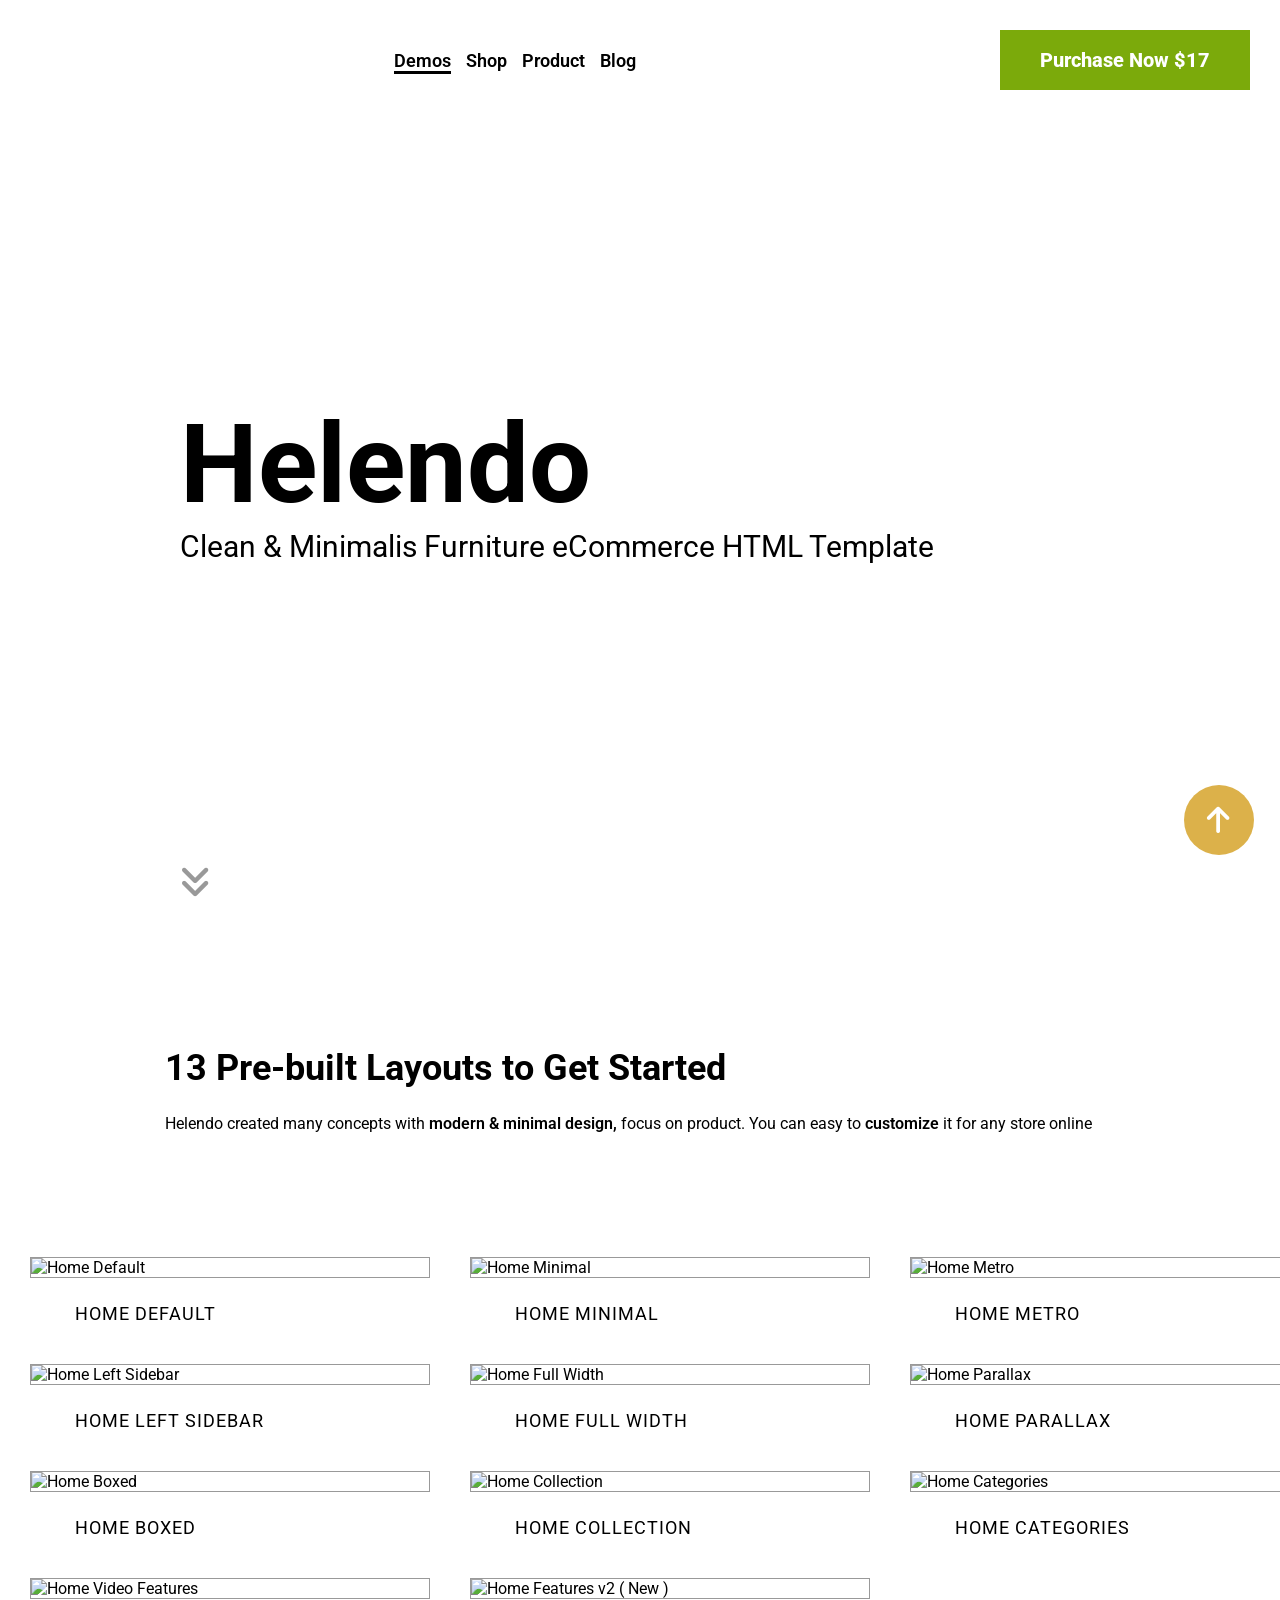
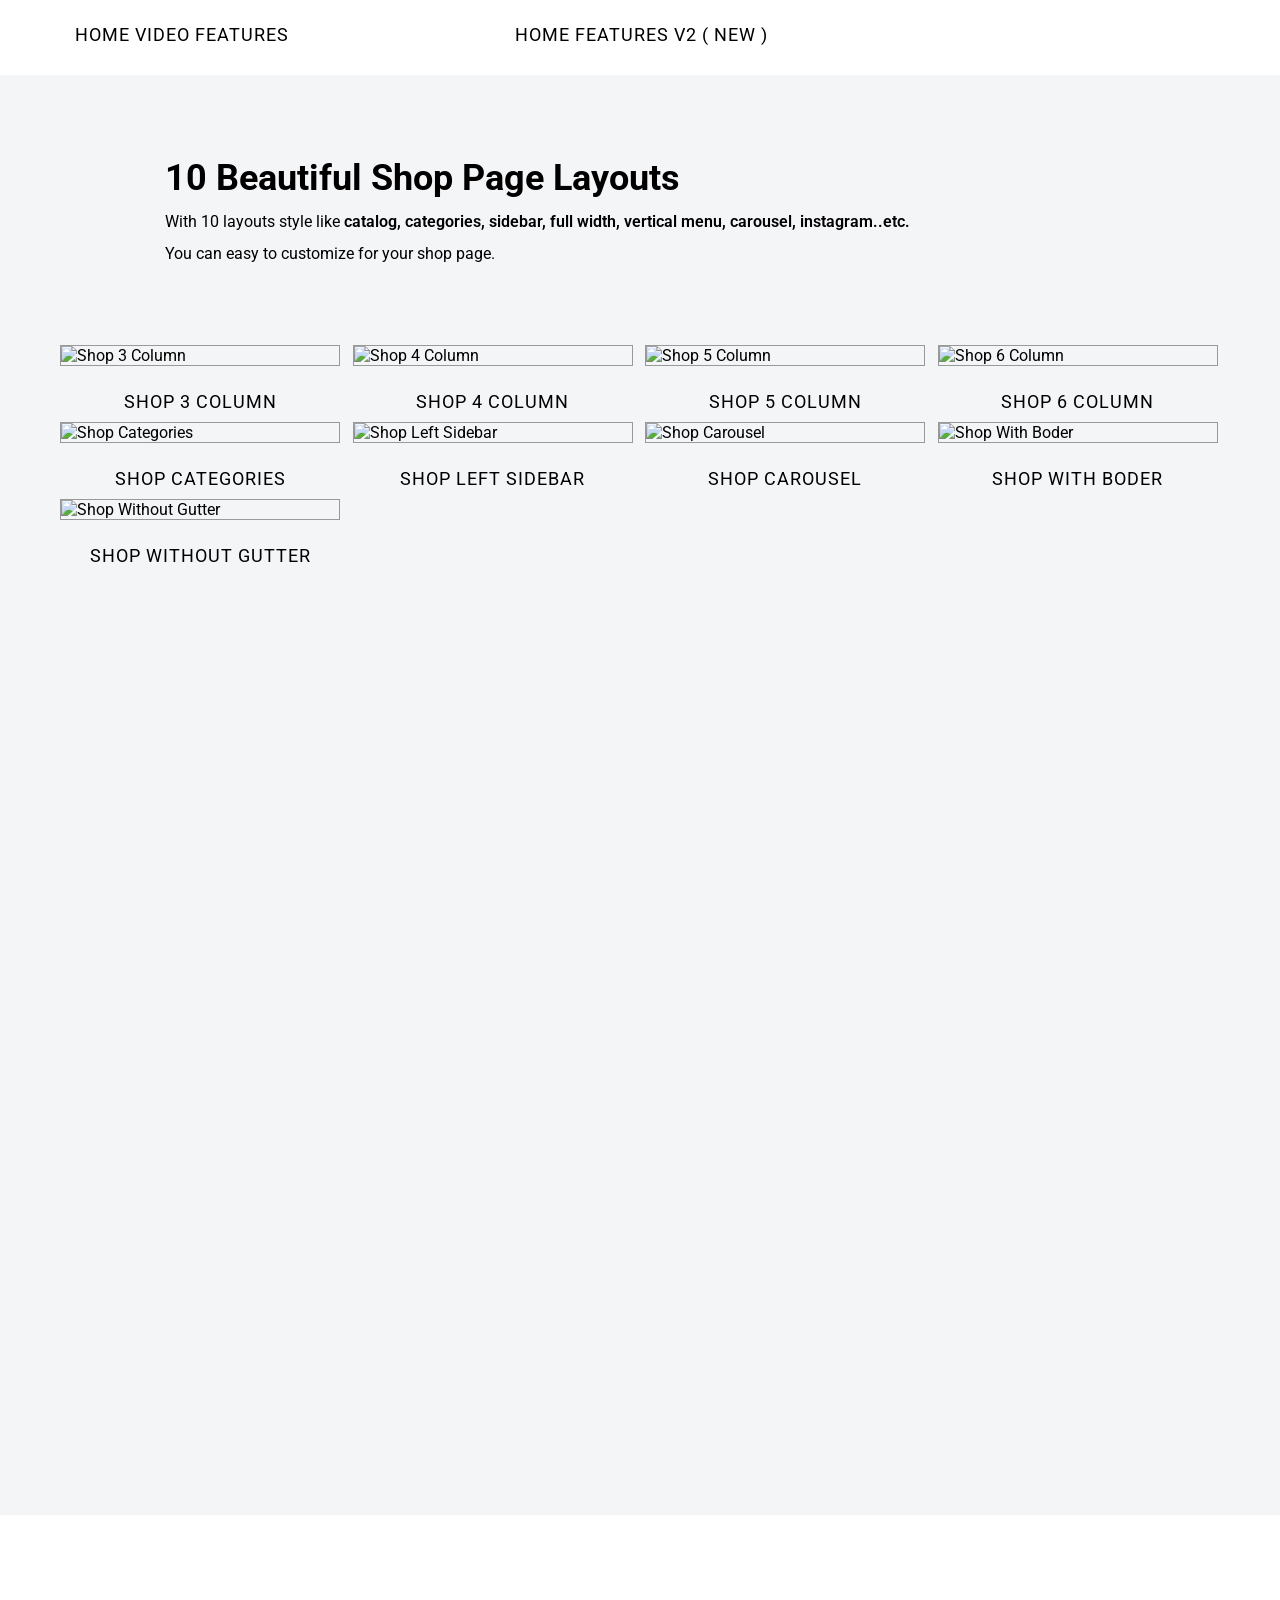
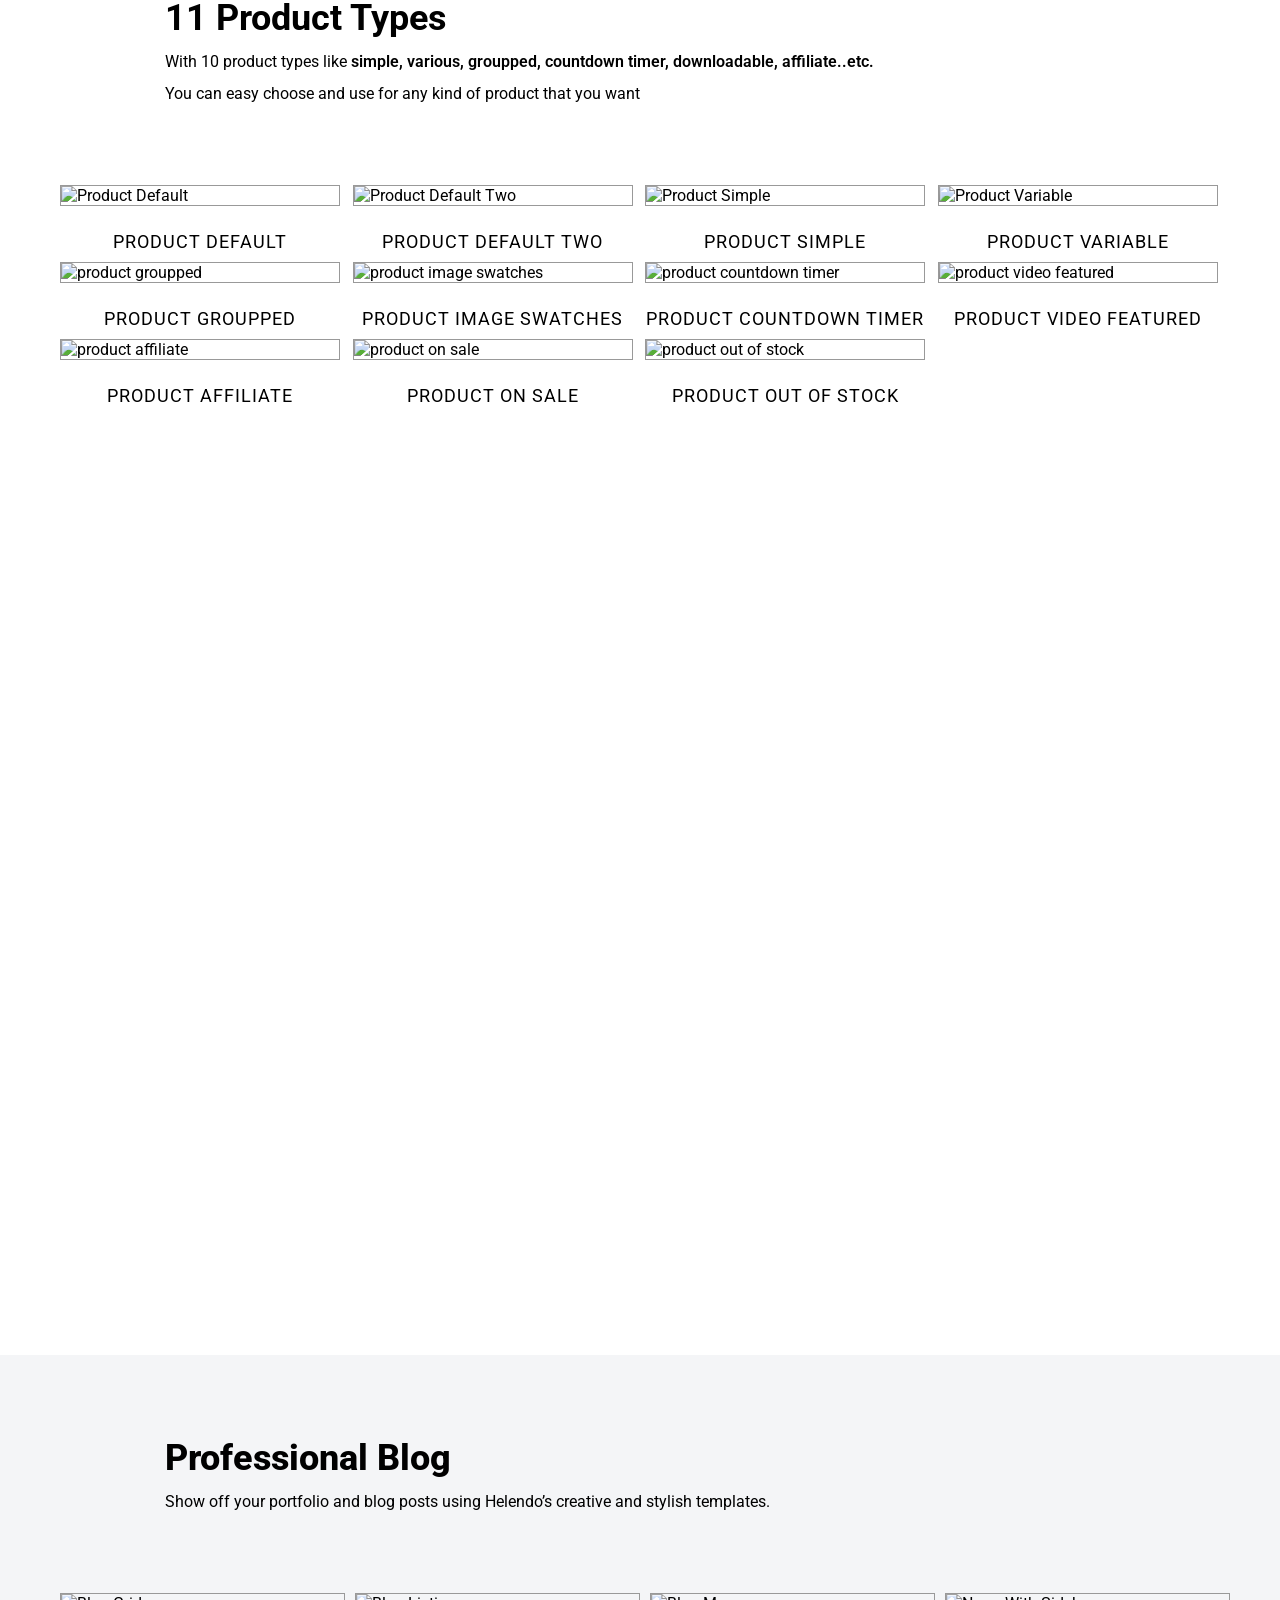
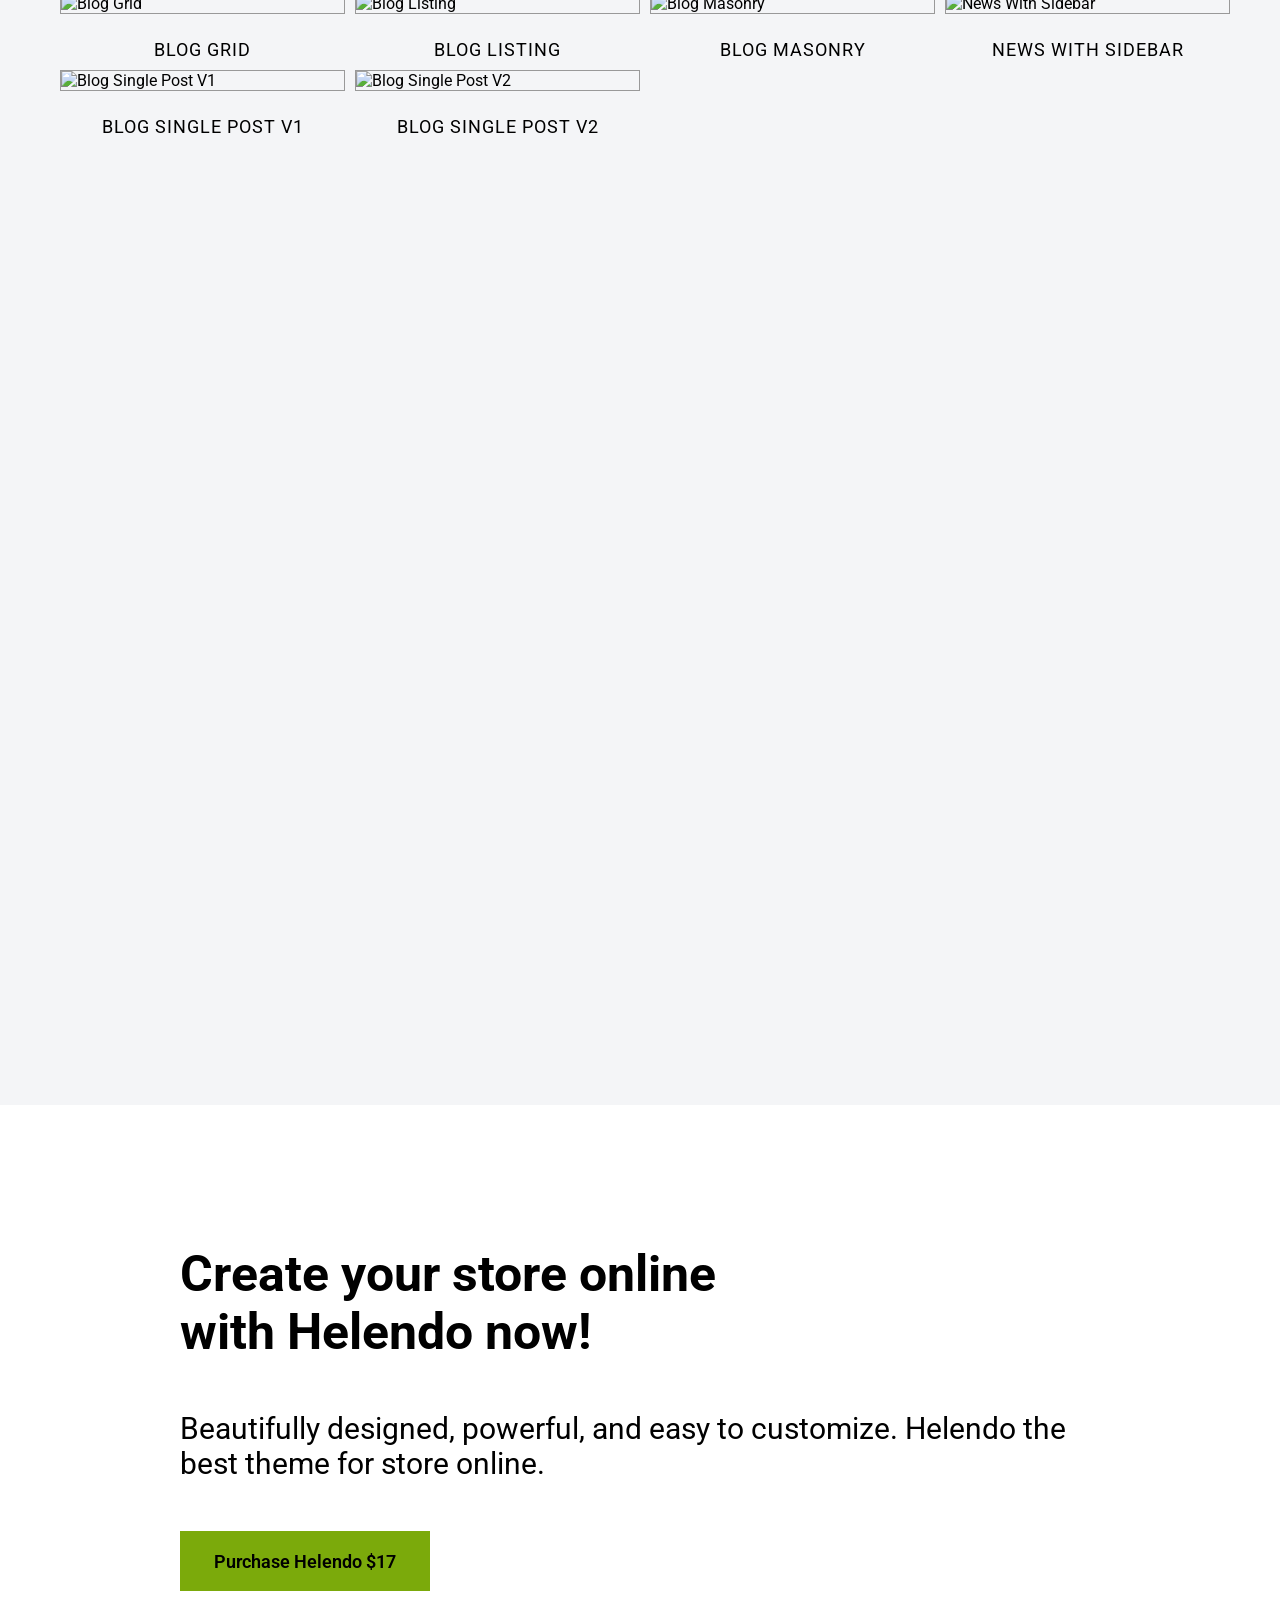
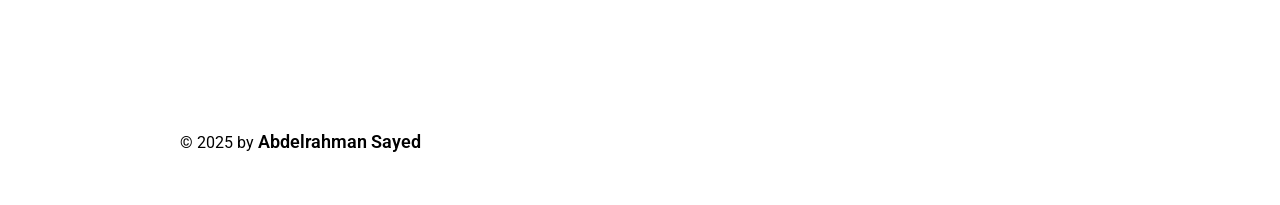
==== commit 74778fef: "upgrade page one products" ====
--- a/index.html
+++ b/index.html
@@ -111,62 +111,7 @@
               and stylish templates.
             </p>
           </div>
-          <div class="blog-cards">
-            <div class="blog-card">
-              <a href="#">
-                <img
-                  src="https://htmldemo.net/helendo/assets/images/preview/b1.jpg"
-                  alt=""
-                />
-                <span>Blog Grid</span>
-              </a>
-            </div>
-            <div class="blog-card">
-              <a href="#">
-                <img
-                  src="https://htmldemo.net/helendo/assets/images/preview/b2.jpg"
-                  alt=""
-                />
-                <span>Blog Listing</span>
-              </a>
-            </div>
-            <div class="blog-card">
-              <a href="#">
-                <img
-                  src="https://htmldemo.net/helendo/assets/images/preview/b3.jpg"
-                  alt=""
-                />
-                <span>Blog Masonry</span>
-              </a>
-            </div>
-            <div class="blog-card">
-              <a href="#">
-                <img
-                  src="https://htmldemo.net/helendo/assets/images/preview/b4.jpg"
-                  alt=""
-                />
-                <span>News With Sidebar</span>
-              </a>
-            </div>
-            <div class="blog-card">
-              <a href="#">
-                <img
-                  src="https://htmldemo.net/helendo/assets/images/preview/b5.jpg"
-                  alt=""
-                />
-                <span>Blog Single Post V1</span>
-              </a>
-            </div>
-            <div class="blog-card">
-              <a href="#">
-                <img
-                  src="https://htmldemo.net/helendo/assets/images/preview/b6.jpg"
-                  alt=""
-                />
-                <span>Blog Single Post v2</span>
-              </a>
-            </div>
-          </div>
+          <div class="blog-cards"></div>
         </div>
         <div class="footer">
           <div class="footer-text">
